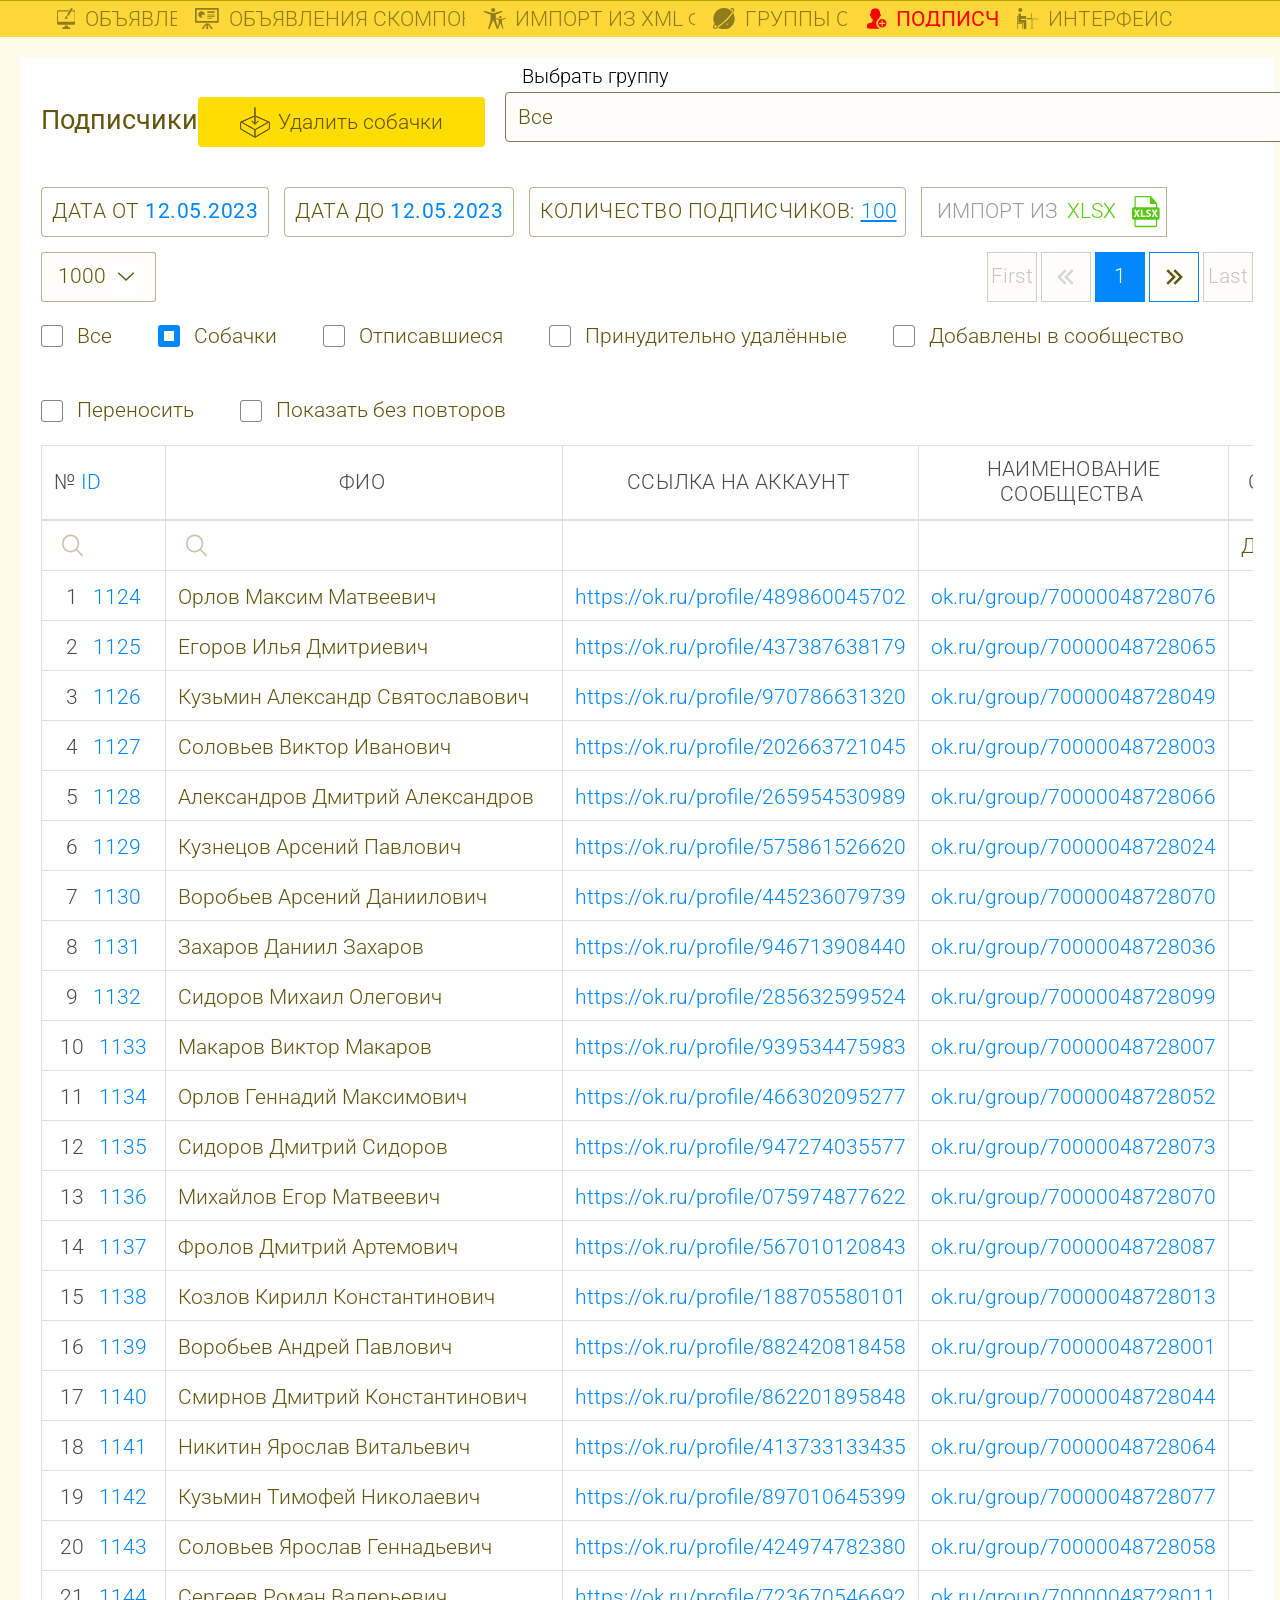
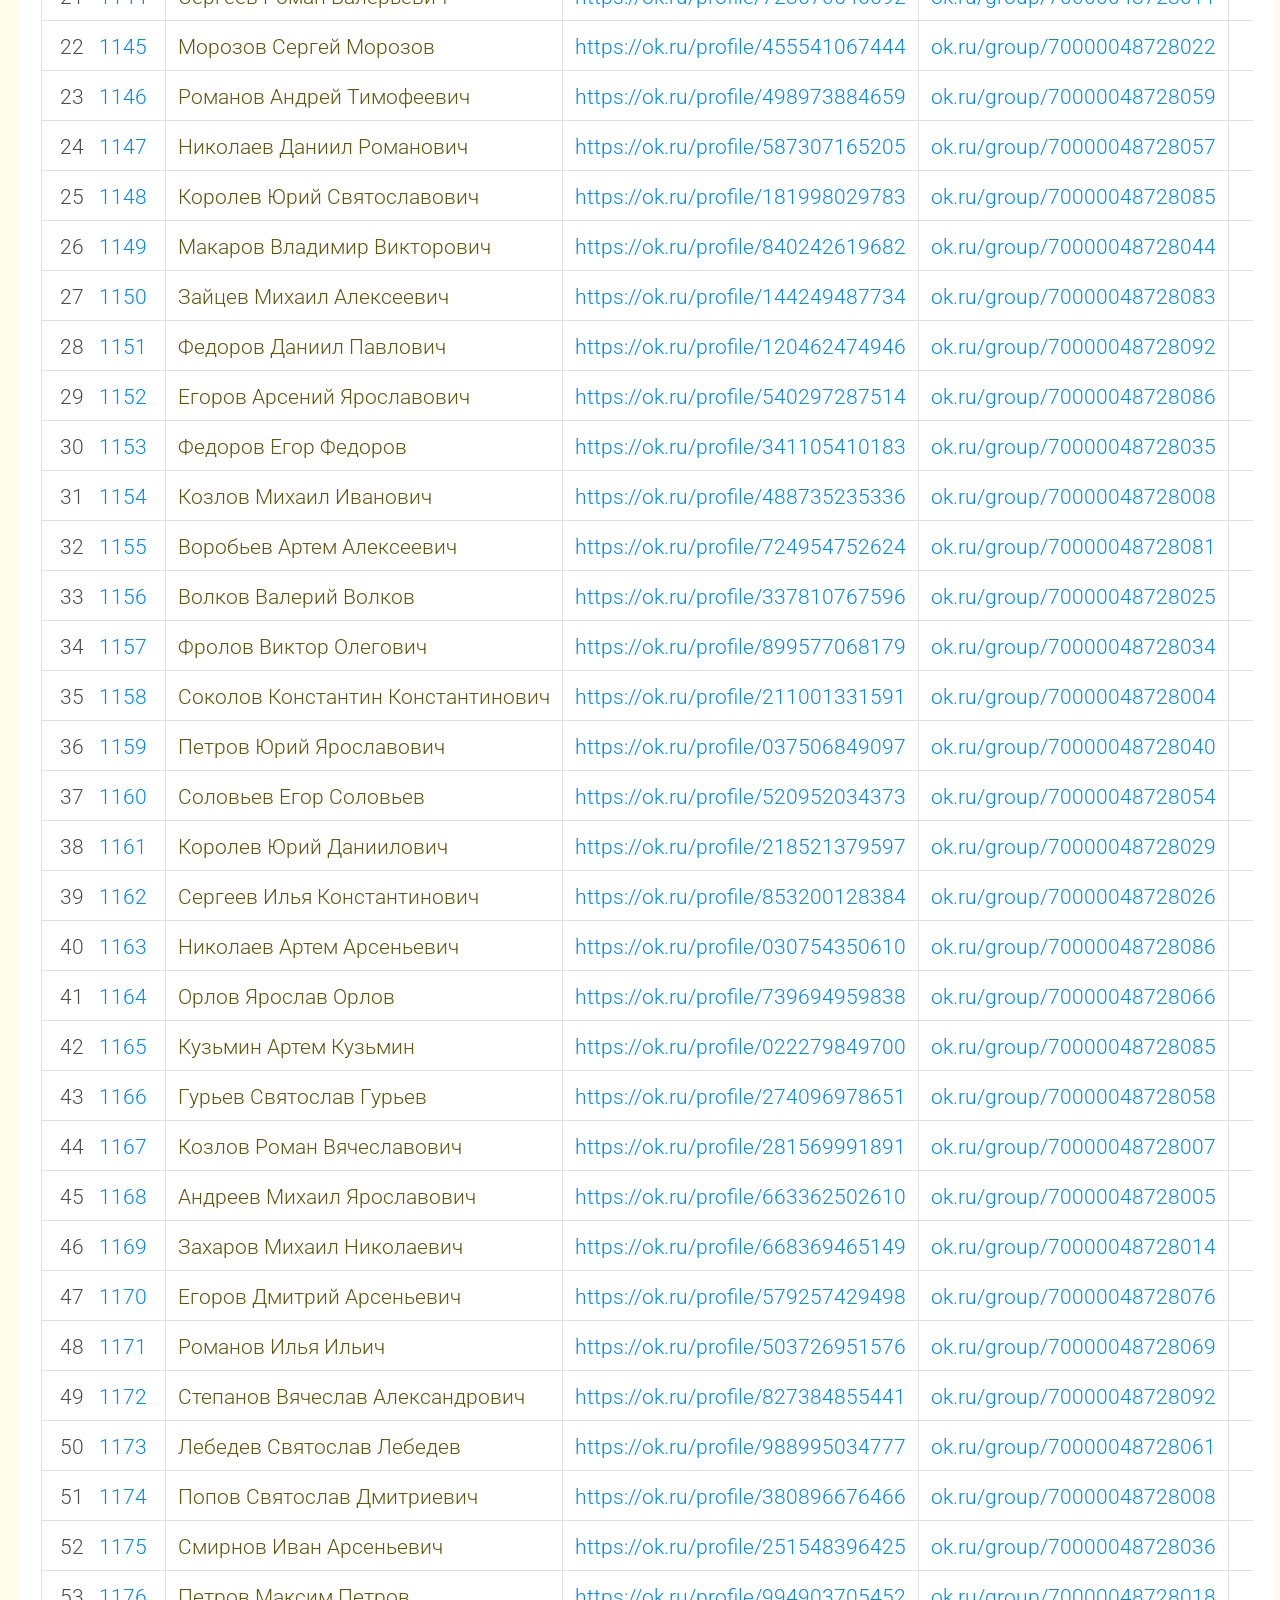
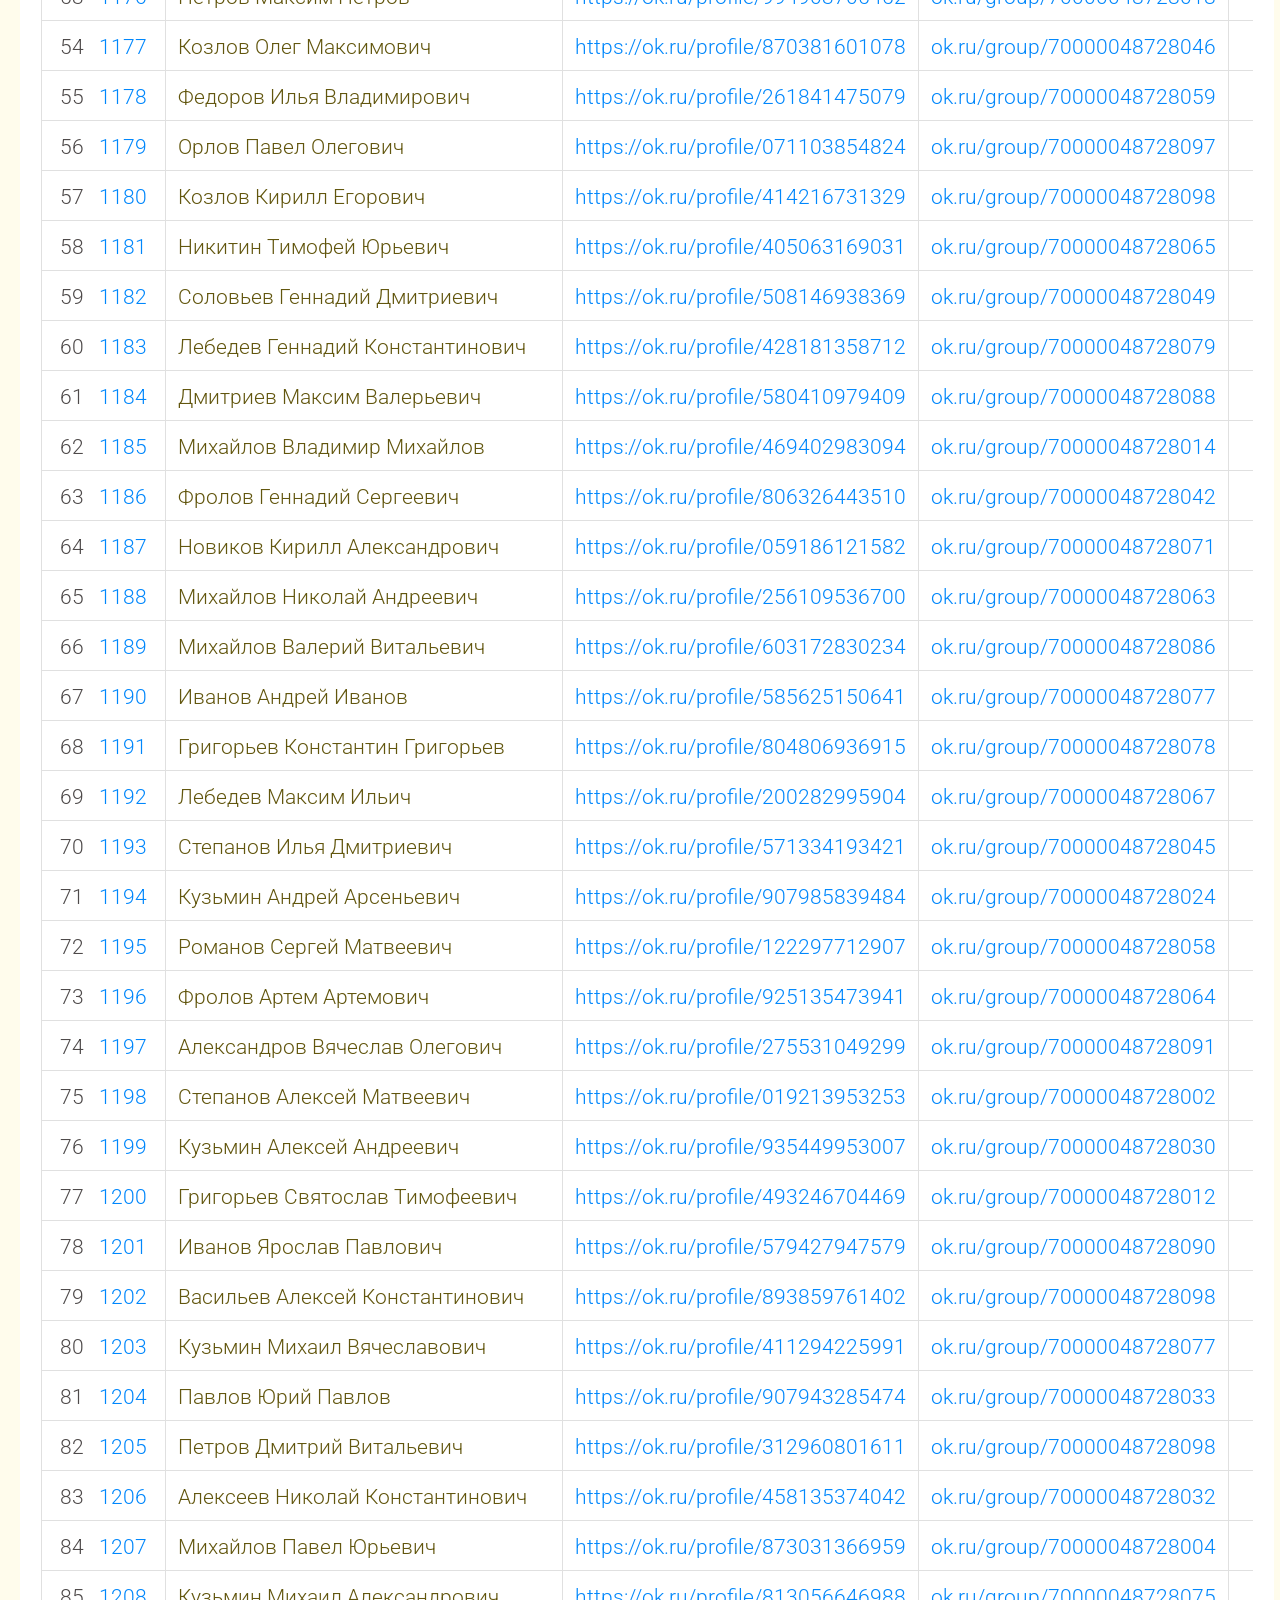
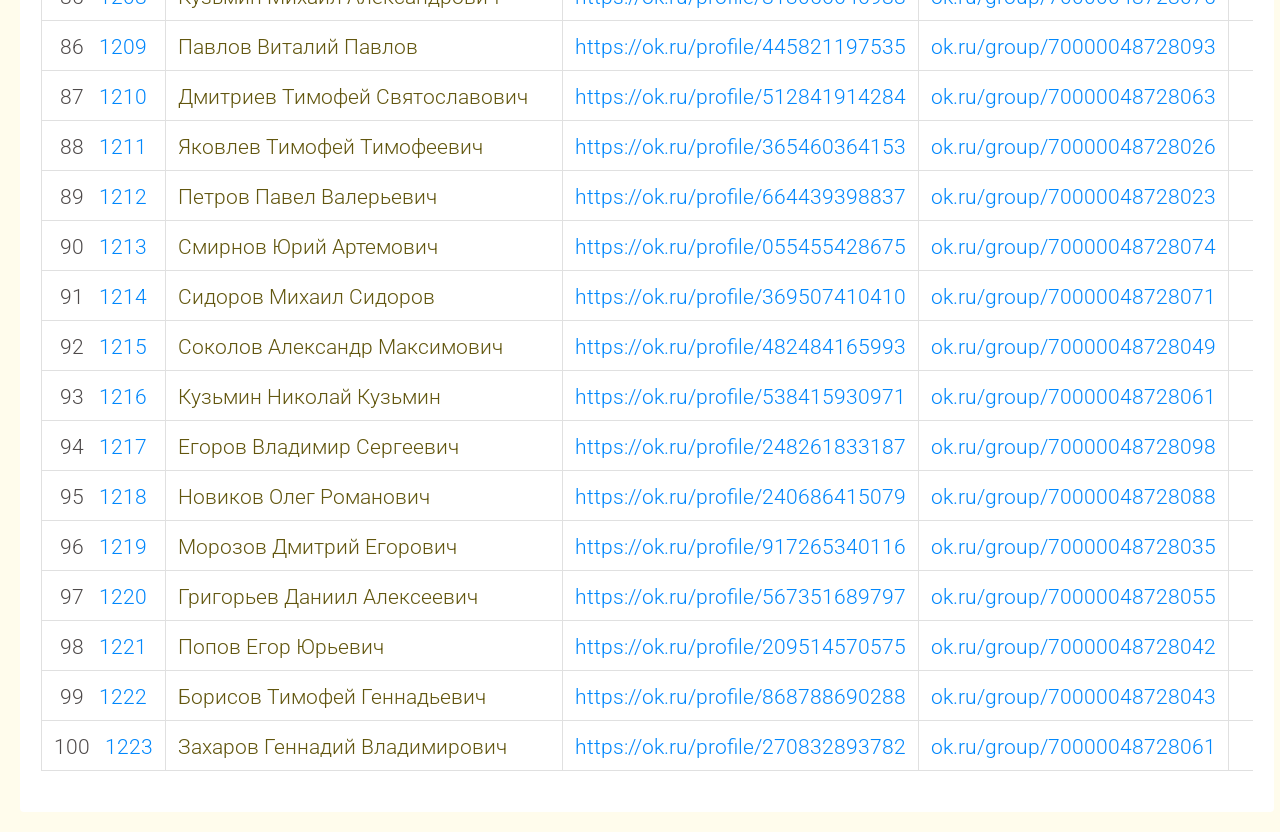
==== subcribers/index.html @ b4460dac "Add files via upload" ====
﻿<!doctype html>
<html lang="ru">

  <head>
    <meta charset="UTF-8" />
    <meta name="viewport" content="width=device-width, initial-scale=1, minimum-scale=1, maximum-scale=1" />
    <title>vsevn.ru — Импорт</title>
    <link rel="stylesheet" href="css/style.css?v=395" />
    <link rel="stylesheet" href="css/subscribers.css">
  </head>

  <body>
    <div id="zoomFrame">
      <header class="topbar">
        <nav class="main-nav" aria-label="Главное меню">
          <a class="nav-link" href="#" data-tab="ads">
            <svg width="28" height="32" viewBox="0 0 28 32" fill="none" xmlns="http://www.w3.org/2000/svg"
              aria-hidden="true">
              <path
                d="M21.1862 0.117912C21.0799 0.174566 20.9501 0.287875 20.8911 0.372856C20.7259 0.599472 15.4854 9.59331 15.3791 9.83409C15.2375 10.1599 15.2611 10.7972 15.4145 11.1513C15.6152 11.6045 15.9457 11.8595 16.3942 11.902C17.0906 11.9586 16.9135 12.1852 20.2655 7.12886C21.9062 4.65024 23.2989 2.52571 23.3461 2.4124C23.5586 1.93084 23.3697 1.03854 22.9566 0.542818C22.5789 0.0612581 21.6347 -0.151195 21.1862 0.117912ZM21.6819 0.613635C21.8707 0.741107 21.8117 1.02438 21.4458 1.66174C21.0681 2.31326 20.9029 2.44073 20.7141 2.22828C20.5488 2.04415 20.5724 1.87419 20.8085 1.47761C21.3632 0.556981 21.4458 0.472 21.6819 0.613635Z"
                fill="currentColor" />
              <path
                d="M1.51078 3.60226C0.908826 3.80055 0.4013 4.3246 0.129832 5.03278L0 5.3727V14.2957V23.2187L0.153438 23.6012C0.330482 24.0686 0.590147 24.4085 0.932432 24.6917C1.51078 25.1308 0.637359 25.1025 14.0809 25.0883L26.2615 25.0742L26.6392 24.8617C27.1231 24.5926 27.4418 24.196 27.6661 23.6295L27.8431 23.1763V14.2957V5.44352L27.6661 4.99029C27.4418 4.40959 27.1113 4.02717 26.6392 3.75806L26.2615 3.54561L25.0222 3.50312L23.7947 3.47479L23.2518 4.29628C22.9449 4.74951 22.7088 5.13192 22.7088 5.14609C22.7088 5.16025 23.4406 5.18858 24.3377 5.18858C25.7776 5.18858 25.9783 5.20274 26.1317 5.30189C26.4858 5.55683 26.4622 5.13192 26.4622 13.3184V20.7826H13.9275H1.39275V13.3043C1.39275 5.07527 1.38094 5.5285 1.73503 5.30189C1.87667 5.21691 2.8091 5.20274 9.44235 5.20274H16.9962L17.3857 4.53706C17.5982 4.16881 17.8224 3.78639 17.8814 3.68725L17.9759 3.50312H9.90266C2.98614 3.50312 1.78224 3.50312 1.51078 3.60226Z"
                fill="currentColor" />
              <path
                d="M13.5025 12.1996C13.0658 12.3979 12.6763 12.8936 12.5582 13.3894C12.5346 13.531 12.4992 13.9134 12.4992 14.2533C12.4992 14.919 12.4402 15.2448 12.2632 15.4856C12.1451 15.6414 11.8383 15.8113 11.5668 15.8821C11.4015 15.9246 11.4015 15.9246 11.5078 16.0663C11.8146 16.4628 12.5464 16.647 13.4553 16.5337C14.3641 16.4203 14.9188 16.2079 15.2611 15.8396C16.1345 14.919 15.8158 12.9503 14.6828 12.2988C14.3641 12.1146 13.8093 12.0721 13.5025 12.1996Z"
                fill="currentColor" />
              <path
                d="M11.6024 26.3346C11.5552 26.3913 11.5316 26.802 11.5316 27.7368V29.054H9.94996C8.67524 29.054 8.34476 29.0682 8.25034 29.1532C8.15591 29.2381 8.14411 29.3514 8.1205 30.4562C8.1087 31.4618 8.1205 31.6884 8.19132 31.8301L8.27394 32H13.9394C19.3451 32 19.6048 32 19.6874 31.8726C19.77 31.7592 19.7818 31.561 19.7818 30.5412C19.7818 29.4223 19.77 29.3231 19.6638 29.1956C19.5575 29.0682 19.4749 29.054 17.9878 29.054H16.418L16.4062 27.7651C16.3944 26.7878 16.3708 26.4479 16.3117 26.3629C16.2409 26.2638 16.0049 26.2496 13.9512 26.2496C12.2633 26.2496 11.6496 26.278 11.6024 26.3346Z"
                fill="currentColor" />
            </svg>

            <span class="nav-text">ОБЪЯВЛЕНИЯ</span>
          </a>
          <a class="nav-link" href="#" data-tab="letters">
            <svg width="36" height="32" viewBox="0 0 36 32" fill="none" xmlns="http://www.w3.org/2000/svg"
              aria-hidden="true">
              <path
                d="M34.615 0H1.0581C0.468588 0 0 0.453472 0 1.01275V21.1167C0 21.676 0.468588 22.1294 1.0581 22.1294H34.615C35.2045 22.1294 35.6731 21.676 35.6731 21.1167V1.01275C35.6731 0.453472 35.2045 0 34.615 0ZM33.2093 19.6807H2.46386V2.46386H33.2093V19.6807Z"
                fill="currentColor" />
              <path d="M18.4563 14.7681H25.8328V15.9924H18.4563V14.7681Z" fill="currentColor" />
              <path d="M18.4563 12.3042H29.521V13.5286H18.4563V12.3042Z" fill="currentColor" />
              <path d="M18.4563 4.9126H29.521V7.37646H18.4563V4.9126Z" fill="currentColor" />
              <path d="M18.4563 9.84033H29.521V11.0647H18.4563V9.84033Z" fill="currentColor" />
              <path
                d="M9.84032 14.7681C12.5612 14.7681 14.7529 12.5612 14.7529 9.85546C14.7529 7.13463 12.546 4.92773 9.84032 4.92773C7.13461 4.92773 4.9126 7.11952 4.9126 9.84035C4.9126 12.5612 7.11949 14.7681 9.84032 14.7681ZM10.2031 10.2031H14.3902C14.2088 12.4403 12.4251 14.2239 10.2031 14.3902V10.2031Z"
                fill="currentColor" />
              <path
                d="M15.8262 23.369L9.67407 31.9849H12.1379L17.2168 24.8805V32H19.6807V24.8805L24.7596 32H27.2234L21.0713 23.3841H15.8262V23.369Z"
                fill="currentColor" />
            </svg>

            <span class="nav-text">ОБЪЯВЛЕНИЯ СКОМПОНОВАННЫЕ</span>
          </a>
          <a class="nav-link" href="#" data-tab="import">
            <svg width="33" height="32" viewBox="0 0 33 32" fill="none" xmlns="http://www.w3.org/2000/svg"
              aria-hidden="true">
              <path
                d="M32.9926 15.6575V14.4412L24.4928 16.8737L17.6706 14.9166V10.0096L27.4845 6.01136V4.01223L13.7422 8.01049L0 4.01223V6.01136L9.81389 10.0096V18.0061L5.88554 32H7.85671L13.7422 18.0061L19.6278 32H21.599L21.2215 30.6439L24.4928 22.969L28.1415 31.4967H29.3578L26.9253 22.969V18.104L32.9926 15.6575ZM22.0743 22.969L20.5505 28.2813L17.6706 18.0061V16.3425L22.0603 18.104L22.0743 22.969ZM22.6754 13.8401C22.6754 14.8467 23.4862 15.6715 24.4928 15.6715C25.4993 15.6715 26.3102 14.8467 26.3102 13.8401C26.3102 12.8336 25.4993 12.0087 24.4928 12.0087C23.4862 12.0087 22.6754 12.8336 22.6754 13.8401ZM13.7422 6.01136C15.3639 6.01136 16.692 4.66929 16.692 3.00568C16.692 1.34207 15.3779 0 13.7422 0C12.1206 0 10.7925 1.34207 10.7925 3.00568C10.8065 4.66929 12.1206 6.01136 13.7422 6.01136Z"
                fill="currentColor" />
            </svg>

            <span class="nav-text">ИМПОРТ ИЗ XML ФАЙЛА</span>
          </a>
          <a class="nav-link" href="#" data-tab="companies">
            <svg width="33" height="32" viewBox="0 0 33 32" fill="currentColor" xmlns="http://www.w3.org/2000/svg"
              aria-hidden="true">
              <path d="M29.8699 7.23826C28.4911 9.59586 26.7815 11.788 24.9892 13.8975C20.4394 19.4261 15.3244 24.0586 9.23048 28.0293C8.98231 28.1947 8.66521 28.4291 8.41704 28.5946C8.08615 28.76 7.85176 28.9944 7.52087 29.1598C10.1266 30.9522 13.215 32 16.6204 32C25.389 32 32.5446 24.8445 32.5446 15.9931C32.5446 12.7531 31.5657 9.74752 29.8699 7.23826ZM21.0874 25.4373C20.5222 25.4373 20.0258 24.9548 20.0258 24.3757C20.0258 23.8104 20.5084 23.3141 21.0874 23.3141C21.6527 23.3141 22.1491 23.7966 22.1491 24.3757C22.1491 24.941 21.6527 25.4373 21.0874 25.4373ZM30.3524 6.42482C31.0004 5.21155 32.062 3.33649 31.4967 1.62689C31.1659 0.813443 30.6006 0.413615 30.2008 0.248169C28.7393 -0.234382 26.7953 0.978888 26.4644 1.22706C26.0646 1.47523 25.9819 1.95778 26.2163 2.3576C26.4644 2.75743 26.947 2.84016 27.3606 2.60577C28.0086 2.20595 29.1529 1.62689 29.7182 1.87505C29.8009 1.87505 29.8836 1.95778 29.9664 2.20595C30.2973 3.18483 29.4838 4.64627 28.9048 5.6941C28.9048 5.6941 28.9048 5.77682 28.822 5.77682C29.2219 6.25937 29.5528 6.67299 29.8836 7.15554C30.0215 6.90737 30.187 6.74192 30.3524 6.42482ZM3.37094 29.4907C2.80566 29.6562 2.15767 29.5735 1.82678 29.2426C1.49588 28.9117 1.66133 28.4291 1.74405 28.0293C2.2266 26.885 2.8746 25.7544 3.37094 25.1064C4.18438 26.2508 5.08054 27.2159 6.04565 28.112C6.5282 27.8639 6.94181 27.5467 7.34164 27.2159C7.67253 27.0504 7.90691 26.816 8.2378 26.6506C14.249 22.7488 19.2813 18.2818 23.6794 12.8358C25.5545 10.561 27.333 8.20336 28.7945 5.76303C25.8716 2.27488 21.4873 0 16.5239 0C7.68632 0 0.530782 7.15554 0.530782 16.0069C0.530782 18.7643 1.2615 21.3701 2.47477 23.645C2.14388 24.1275 1.01333 25.6717 0.282613 27.464C-0.199937 28.6084 -0.0482787 29.6562 0.613505 30.3869C1.09606 30.9522 1.9095 31.2831 2.80566 31.2831C3.13656 31.2831 3.53638 31.2003 3.86727 31.1176C5.16327 30.7178 6.39033 29.9733 7.43815 29.2426C6.9556 28.9117 6.54198 28.5946 6.05943 28.181C5.24599 28.6773 4.34983 29.1736 3.37094 29.4907ZM14.0146 5.44593C15.4761 5.44593 16.689...
                fill=" currentColor" />
            </svg>

            <span class="nav-text">ГРУППЫ ОК</span>
          </a>
          <a class="nav-link active" href="#" data-tab="resume">
            <svg width="32" height="32" viewBox="0 0 32 32" fill="none" xmlns="http://www.w3.org/2000/svg"
              aria-hidden="true">
              <g clip-path="url(#clip0_7_746)">
                <path
                  d="M15.45 23.0375C15.45 19.95 17.025 17.2375 19.4125 15.6375C20.025 14.925 20.4375 14.075 20.7125 13.1625C22.175 12.875 22.3 10.6125 22.3 10.6125C22.45 9.325 21.7 9.0125 21.2125 8.9375C21.15 3.5625 19.2875 0.6875 14.0375 0.6875C8.80002 0.6875 6.92502 3.5625 6.86252 8.9375C6.37502 9.0125 5.62502 9.325 5.77502 10.6125C5.77502 10.6125 5.90002 12.875 7.36252 13.1625C7.65002 14.0875 8.07502 14.9625 8.71252 15.6875C9.15002 16.175 9.66252 16.7 9.91252 17.325C10.2875 18.25 10.075 19.375 9.66252 20.2375C8.85002 21.9875 7.15002 22.1875 5.47502 22.6375C4.66252 22.8625 3.80002 23.0625 3.07502 23.5125C1.66252 24.375 1.36252 25.9875 1.26252 27.525C1.21252 28.4375 1.22502 27.7625 1.22502 28.6125C1.23752 29.025 1.38752 30.1375 2.60002 30.425C4.55002 30.85 8.46252 31.2875 14.025 31.2875C16.5875 31.2875 18.825 31.3 20.675 31.125C17.6 29.7625 15.45 26.65 15.45 23.0375Z"
                  fill="currentColor" />
                <path
                  d="M30.7501 23.0375C30.7501 26.575 27.8876 29.4375 24.3501 29.4375C20.8126 29.4375 17.9501 26.575 17.9501 23.0375C17.9501 19.5 20.8126 16.6375 24.3501 16.6375C27.8876 16.6375 30.7501 19.5 30.7501 23.0375ZM28.1626 22.175H25.2126V19.225C25.2126 18.75 24.8251 18.3625 24.3501 18.3625C23.8751 18.3625 23.4876 18.75 23.4876 19.225V22.175H20.5376C20.0626 22.175 19.6751 22.5625 19.6751 23.0375C19.6751 23.5125 20.0626 23.9 20.5376 23.9H23.4876V26.85C23.4876 27.325 23.8751 27.7125 24.3501 27.7125C24.8251 27.7125 25.2126 27.325 25.2126 26.85V23.9H28.1626C28.6376 23.9 29.0251 23.5125 29.0251 23.0375C29.0251 22.5625 28.6376 22.175 28.1626 22.175Z"
                  fill="currentColor" />
              </g>
              <defs>
                <clipPath id="clip0_7_746">
                  <rect width="32" height="32" fill="white" />
                </clipPath>
              </defs>
            </svg>

            <span class="nav-text">ПОДПИСЧИКИ</span>
          </a>
          <a class="nav-link" href="#" data-tab="managers">
            <svg width="32" height="32" viewBox="0 0 32 32" fill="none" xmlns="http://www.w3.org/2000/svg"
              aria-hidden="true">
              <path
                d="M4.32605 0.0772048C3.18692 0.361988 2.25121 1.36551 2.04779 2.54532C1.72233 4.45744 3.52595 6.27462 5.43806 5.94915C7.06539 5.66437 8.21808 4.10485 7.94686 2.54532C7.66208 0.836625 5.96695 -0.316067 4.32605 0.0772048Z"
                fill="currentColor" />
              <path
                d="M3.36319 8.07825C2.72582 8.25455 2.2105 8.79699 2.07489 9.43436C2.02064 9.65134 2.00708 11.6991 2.00708 15.8759V22.0055H6.0076H10.0081L10.0217 26.3044C10.0352 30.5218 10.0352 30.6032 10.1709 30.888C10.3607 31.2948 10.6591 31.6067 11.0523 31.7966C11.3642 31.9593 11.4727 31.9729 12.0016 31.9729C12.5305 31.9729 12.639 31.9593 12.9509 31.7966C13.3577 31.5932 13.6425 31.2948 13.8323 30.888C13.968 30.6032 13.968 30.5625 13.968 25.0025V19.4018L13.7917 19.0492C13.5882 18.6559 13.2899 18.3576 12.8831 18.1677C12.5983 18.0457 12.5034 18.0321 9.30294 18.0185L6.0076 18.005V17.015V15.9979H8.50284H10.9981V16.4997V17.0014H16.5039H22.0097V23.999V30.9965H21.0062H20.0026V31.4982V32H22.4979H24.9931V31.4982V30.9965H24.0032H22.9996V23.999V17.0014H27.5019H32.0042V16.4997V15.9979H27.0002H21.9961V11.9974V7.99689H21.4944H20.9926V11.4956V14.9944H17.9956H14.9986V15.4962V15.9979H13.6696C12.4627 15.9979 12.3677 15.9844 12.639 15.9166C13.534 15.6725 14.0764 14.8046 13.968 13.7603C13.9002 13.028 13.5204 12.472 12.8695 12.1601C12.5847 12.0381 12.4898 12.0245 9.28938 12.011L6.0076 11.9974L5.98048 10.7091C5.96692 9.25807 5.92623 9.08177 5.50584 8.59358C5.07189 8.10538 4.09549 7.86128 3.36319 8.07825Z"
                fill="currentColor" />
              <path
                d="M0 21.9919V32H0.50176H1.00352V27.9995V23.9989H4.50228H8.00104V27.9995V32H8.5028H9.00456V27.4977V22.9954H5.00404H1.00352V17.4896V11.9974H0.50176H0V21.9919Z"
                fill="currentColor" />
            </svg>

            <span class="nav-text">ИНТЕРФЕЙС</span>
          </a>
        </nav>
      </header>
      <!-- ============ MAIN CONTENT ============ -->
      <div class="main-container">

        <!-- Page Header -->
        <div class="page-header">
          <h1 class="page-header__title">Подписчики</h1>
          <div class="page-header__actions">
            <div class="page-header__center">
              <button class="button" id="deleteDogsBtn">
                <span class="button__icon">
                  <svg width="30" height="31" viewBox="0 0 30 31" fill="none" xmlns="http://www.w3.org/2000/svg">
                    <path
                      d="M15.0488 0.5L15.0596 4.27246L15.0723 8.54395L15.0732 8.87012L15.3721 9.00098L22.5283 12.1406C24.4928 13.0053 26.2895 13.7902 27.5996 14.3594C28.2543 14.6438 28.7882 14.8744 29.1611 15.0342C29.2877 15.0884 29.3967 15.1344 29.4854 15.1719C29.4897 15.2905 29.4958 15.4501 29.498 15.6572C29.5043 16.2364 29.501 17.1574 29.4883 18.5176V18.5186L29.4648 21.9326L22.2109 26.1494C18.8344 28.1207 16.9624 29.2087 15.9209 29.7959C15.3978 30.0909 15.0959 30.253 14.9209 30.3369C14.9195 30.3376 14.9174 30.3372 14.916 30.3379C13.7642 29.6592 7.78005 26.1494 1.96875 22.7432L1.96582 22.7412L0.5 21.8936V15.1865L7.37012 12.1787L14.5273 9.03906L14.8271 8.90723V0.5H15.0488ZM28.7549 15.1875V15.1865C28.738 15.1865 28.722 15.189 28.707 15.1904C28.6945 15.1917 28.6829 15.1917 28.6729 15.1934V15.1943C28.6365 15.2 28.6107 15.2069 28.6035 15.209C28.5789 15.216 28.5563 15.2234 28.54 15.2295C28.5068 15.242 28.4709 15.258 28.4365 15.2734C28.3662 15.3051 28.2774 15.3483 28.1787 15.3984C27.98 15.4994 27.7249 15.637 27.4639 15.7871C26.9578 16.0781 24.0105 17.7419 20.9199 19.4844L15.3145 22.6367L15.0596 22.7803V25.6582C15.0721 27.0477 15.0845 28.4793 15.1123 28.7871L15.1504 29.2881L15.21 30.085L15.9004 29.6826L29.0957 22.0049L29.3438 21.8604V18.623C29.3437 17.2477 29.3412 16.5006 29.3281 16.0996C29.3219 15.9097 29.3124 15.7596 29.291 15.6533C29.2828 15.6125 29.2583 15.4908 29.1689 15.3809C29.1134 15.3127 29.0308 15.2461 28.9209 15.2109C28.8591 15.1912 28.8021 15.1869 28.7549 15.1875ZM1.2334 15.1865C1.20317 15.1865 1.17262 15.19 1.14258 15.1953C1.14009 15.1958 1.13729 15.1958 1.13477 15.1963V15.1973C1.06069 15.2115 0.988286 15.2408 0.923828 15.2881C0.83971 15.3498 0.79164 15.4236 0.765625 15.4727C0.718288 15.562 0.701166 15.6527 0.693359 15.7002C0.675482 15.8092 0.666456 15.9636 0.660156 16.166C0.647159 16.584 0.644532 17.3239 0.644531 18.6104V21.8213L0.891602 21.9658L7.50098 25.8428C9.31938 26.9109 10.9791 27.8812 12.1875 28.584C12.7915 28.9353 13.2834 29.2198 13.626 29.417C13.7971 29.5155 13.9322 29.5928 14.0254 29.6455C14.0716 29.6716 14.1094 29.693 14.1367 29.708C14.1498 29.7151 14.1636 29.7222 14.1758 29.7285C14.1812 29.7313 14.1921 29.7367 14.2041 29.7422C14.2095 29.7447 14.2216 29.7509 14.2373 29.7568C14.2451 29.7598 14.2607 29.765 14.2803 29.7705C14.29 29.7732 14.345 29.7891 14.416 29.7891C14.6463 29.7889 14.7759 29.6413 14.8125 29.5938C14.8558 29.5375 14.8764 29.4852 14.8838 29.4658C14.9004 29.422 14.9074 29.3848 14.9092 29.375C14.9142 29.3479 14.9161 29.3243 14.917 29.3145C14.9191 29.2901 14.9209 29.262 14.9219 29.2373C14.9238 29.1853 14.9247 29.1134 14.9258 29.0273C14.928 28.8534 14.9297 28.6068 14.9297 28.3135C14.9297 27.7261 14.9253 26.9436 14.9189 26.1611C14.9126 25.3786 14.9041 24.5944 14.8945 24.0039C14.8898 23.709 14.884 23.4605 14.8789 23.2842C14.8764 23.1966 14.8739 23.1234 14.8711 23.0703C14.8698 23.0449 14.8685 23.0179 14.8662 22.9941C14.8652 22.9839 14.8634 22.9634 14.8594 22.9404C14.8576 22.9306 14.8524 22.9049 14.8428 22.874C14.8381 22.8591 14.8281 22.8277 14.8096 22.792C14.7974 22.7686 14.7493 22.6766 14.6426 22.6055L14.627 22.5957L14.6104 22.5859H14.6094L14.6084 22.585C14.607 22.5842 14.6044 22.5826 14.6016 22.5811C14.5959 22.5779 14.5872 22.5736 14.5762 22.5674C14.5538 22.5548 14.5202 22.5353 14.4766 22.5107C14.3894 22.4617 14.2608 22.3898 14.0957 22.2969C13.7644 22.1104 13.2845 21.8397 12.6934 21.5068C11.5112 20.8411 9.88093 19.9225 8.08887 18.9121C6.29639 17.9015 4.65885 16.9824 3.46094 16.3174C2.86242 15.9851 2.37176 15.7155 2.02637 15.5293C1.85422 15.4365 1.71463 15.3631 1.61523 15.3125C1.56646 15.2877 1.52221 15.2654 1.48633 15.249C1.46948 15.2413 1.44627 15.2307 1.42188 15.2217C1.41052 15.2175 1.38838 15.21 1.36133 15.2031C1.34788 15.1997 1.32479 15.194 1.2959 15.1904C1.28469 15.1891 1.26323 15.1866 1.23535 15.1865H1.2334ZM14.6309 28.8379C14.6325 28.8387 14.6337 28.8398 14.6338 28.8398C14.6338 28.8398 14.632 28.8386 14.6289 28.8369L14.6309 28.8379ZM15.6846 9.36621C15.5717 9.3544 15.4515 9.37987 15.3457 9.4502C15.233 9.52511 15.1801 9.62324 15.1592 9.66699C15.1167 9.75595 15.1015 9.84762 15.0947 9.89453C15.0782 10.0083 15.0698 10.1726 15.0635 10.3887C15.0505 10.8314 15.0469 11.5903 15.0469 12.8398V17.0596L17.2461 14.8604L18.2471 13.8682L18.29 13.9121L18.3418 13.9658L16.668 15.6514L14.9883 17.3301L13.334 15.665C12.7822 15.1069 12.2813 14.5965 11.917 14.2227C11.8095 14.1123 11.714 14.0136 11.6328 13.9297C11.6525 13.9095 11.6723 13.8873 11.6934 13.8662L11.7334 13.8262L12.6768 14.7695L13.9736 16.0654L14.8271 16.9199V9.85156H14.3271L14.1299 9.39258C14.0375 9.43217 11.1219 10.7181 8.22949 11.9961C6.78196 12.6356 5.33808 13.2739 4.25293 13.7549C3.71039 13.9954 3.25678 14.1965 2.9375 14.3389C2.77797 14.41 2.65131 14.4672 2.56348 14.5068C2.52003 14.5264 2.485 14.5422 2.45996 14.5537C2.44768 14.5594 2.43541 14.5647 2.42578 14.5693C2.42137 14.5714 2.41503 14.5747 2.4082 14.5781C2.40489 14.5798 2.39819 14.5837 2.39062 14.5879C2.38707 14.5899 2.37918 14.5936 2.37402 14.5967L2.37109 14.5977H2.37305C2.36522 14.6025 2.34396 14.6166 2.33105 14.626L2.33203 14.6279C2.22366 14.7095 2.14214 14.8368 2.13086 14.9922C2.12101 15.1294 2.16985 15.2307 2.18945 15.2676C2.23075 15.3451 2.28415 15.395 2.2959 15.4062C2.33417 15.4429 2.37737 15.4745 2.40625 15.4951C2.47198 15.542 2.56607 15.6022 2.68164 15.6738C2.91651 15.8194 3.27756 16.033 3.77148 16.3193C4.76104 16.893 6.30117 17.7686 8.47461 18.9951L8.47656 18.9961C10.1803 19.9497 11.7384 20.8183 12.8789 21.4482C13.4489 21.763 13.9162 22.0188 14.2451 22.1963C14.409 22.2848 14.5409 22.3548 14.6348 22.4033C14.6811 22.4273 14.7216 22.4485 14.7539 22.4639C14.7693 22.4712 14.7891 22.4802 14.8086 22.4883C14.8178 22.4921 14.8341 22.4986 14.8535 22.5049C14.8633 22.5081 14.8794 22.513 14.8994 22.5176C14.9145 22.521 14.9575 22.5302 15.0127 22.5303C15.0728 22.5303 15.1199 22.519 15.1338 22.5156C15.1539 22.5107 15.1703 22.5052 15.1797 22.502C15.1987 22.4955 15.2146 22.4892 15.2236 22.4854C15.2429 22.4772 15.2622 22.4678 15.2783 22.46C15.312 22.4436 15.3555 22.4215 15.4053 22.3955C15.5062 22.3427 15.6482 22.2662 15.8232 22.1709C16.1741 21.9799 16.6676 21.7078 17.2539 21.3818C18.4269 20.7297 19.9776 19.8602 21.5225 18.9893C23.0675 18.1182 24.6079 17.2455 25.7588 16.5869C26.3339 16.2578 26.813 15.9811 27.1475 15.7852C27.3142 15.6874 27.4482 15.6081 27.54 15.5518C27.5848 15.5243 27.6248 15.4989 27.6553 15.4785C27.6685 15.4696 27.6909 15.454 27.7129 15.4365C27.7207 15.4303 27.7494 15.4075 27.7793 15.374C27.7904 15.3616 27.8338 15.3137 27.8662 15.2393C27.8934 15.1767 27.9837 14.9075 27.7607 14.6846C27.7332 14.6591 27.6914 14.6263 27.6777 14.6172C27.67 14.6124 27.6565 14.6055 27.6514 14.6025C27.642 14.5973 27.6341 14.5924 27.6309 14.5908C27.6236 14.5871 27.6164 14.584 27.6123 14.582C27.6031 14.5776 27.5918 14.5727 27.5801 14.5674C27.5558 14.5563 27.5215 14.5407 27.4785 14.5215C27.3921 14.4828 27.2668 14.4266 27.1084 14.3564C26.7911 14.216 26.3388 14.0169 25.7969 13.7783C24.7127 13.3009 23.2667 12.6653 21.8135 12.0273C18.9093 10.7523 15.9694 9.46375 15.833 9.40527L15.8135 9.39648L15.7939 9.39062L15.6846 9.36621ZM27.1836 15.4854C27.1828 15.485 27.1809 15.4845 27.1787 15.4834C27.1783 15.4832 27.1777 15.4819 27.1768 15.4814C27.1802 15.483 27.1823 15.4847 27.1836 15.4854ZM29.9502 15.3223C29.9096 15.3223 29.8723 15.3165 29.8379 15.3086C29.8565 15.3129 29.8993 15.3223 29.9502 15.3223ZM29.7949 15.2979C29.7985 15.299 29.8043 15.3007 29.8115 15.3027C29.8086 15.3019 29.8056 15.3017 29.8027 15.3008L29.7949 15.2979Z"
                      fill="#62560E" stroke="black" />
                  </svg>

                </span>
                Удалить собачки
              </button>
            </div>
            <div class="page-header__right">
              <div class="custom-select" id="groupSelect">
                <label class="custom-select__label">Выбрать группу</label>
                <div class="custom-select__trigger" id="selectTrigger">
                  <span class="custom-select__value" id="selectValue">Все</span>
                  <span class="custom-select__clear" id="selectClear"><svg width="30" height="30" viewBox="0 0 30 30"
                      fill="none" xmlns="http://www.w3.org/2000/svg">
                      <path fill-rule="evenodd" clip-rule="evenodd"
                        d="M30 15C30 23.2845 23.2845 30 15 30C6.7155 30 0 23.2845 0 15C0 6.7155 6.7155 0 15 0C23.2845 0 30 6.7155 30 15ZM9.1665 20.8335C9.0259 20.6929 8.94691 20.5021 8.94691 20.3032C8.94691 20.1044 9.0259 19.9136 9.1665 19.773L13.9395 15L9.1665 10.227C9.02988 10.0855 8.95429 9.8961 8.95599 9.69945C8.9577 9.5028 9.03658 9.31469 9.17564 9.17564C9.31469 9.03658 9.5028 8.9577 9.69945 8.95599C9.8961 8.95429 10.0855 9.02988 10.227 9.1665L15 13.9395L19.773 9.1665C19.9145 9.02988 20.1039 8.95429 20.3006 8.95599C20.4972 8.9577 20.6853 9.03658 20.8244 9.17564C20.9634 9.31469 21.0423 9.5028 21.044 9.69945C21.0457 9.8961 20.9701 10.0855 20.8335 10.227L16.0605 15L20.8335 19.773C20.9701 19.9145 21.0457 20.1039 21.044 20.3006C21.0423 20.4972 20.9634 20.6853 20.8244 20.8244C20.6853 20.9634 20.4972 21.0423 20.3006 21.044C20.1039 21.0457 19.9145 20.9701 19.773 20.8335L15 16.0605L10.227 20.8335C10.0864 20.9741 9.89562 21.0531 9.69675 21.0531C9.49788 21.0531 9.30715 20.9741 9.1665 20.8335Z"
                        fill="#62560E" fill-opacity="0.6" />
                    </svg></span>
                  <span class="custom-select__arrow" id="selectArrow"><svg width="30" height="28" viewBox="0 0 30 28"
                      fill="none" xmlns="http://www.w3.org/2000/svg">
                      <rect width="30" height="27.7778" transform="matrix(-1 0 0 -1 30 27.7778)" fill="white" />
                      <path d="M23 10.1389L15 17.6389L7 10.1389" stroke="#62560E" stroke-width="1.5" />
                    </svg></span>
                </div>
                <div class="custom-select__dropdown" id="selectDropdown">
                  <div class="custom-select__option" data-value="drivers">Водители ok.ru/profile/560868867064</div>
                  <div class="custom-select__option" data-value="main">Главная группа ok.ru/profile/560868867065</div>
                  <div class="custom-select__option" data-value="subscribers">Подписчики ok.ru/profile/560868867066
                  </div>
                </div>
              </div>
            </div>
          </div>
        </div>

        <!-- Filters Row -->
        <div class="filters-row">
          <div class="filter-item">
            <span class="filter-item__label">Дата от <span class="filter-item__date" id="dateFrom"
                data-date="">12.05.2023</span></span>

          </div>
          <div class="filter-item">
            <span class="filter-item__label">Дата до <span class="filter-item__date" id="dateTo" data-date="">12.05.2023
                </ы></span>

          </div>
          <div class="filter-item">
            <span class="filter-item__label">Количество подписчиков:</span>
            <a href="#" class="filter-item__link subs-count-link" id="subscribersCount">298732</a>
          </div>
          <button class="import-button" id="importBtn">
            Импорт из <span class="import-button--hilight">XLSX <svg viewBox="0 0 30 34" fill="none" width="28.235294"
                height="32" xmlns="http://www.w3.org/2000/svg" xmlns:xlink="http://www.w3.org/1999/xlink">
                <path fill="currentColor"
                  d="M27.5199 11.8765h-0.8012V8.0255c0-0.0282 0-0.0422 0-0.0703 0-0.1546-0.0562-0.2952-0.1546-0.4217L20.169 0.2249c-0.0421-0.0422-0.0843-0.0843-0.1264-0.1125-0.0141-0.014-0.0282-0.014-0.0422-0.0281-0.0422-0.0281-0.0843-0.0421-0.1265-0.0562-0.0141 0-0.0281 0-0.0281-0.014C19.8036 0 19.7474 0 19.6912 0H3.9495C3.2327 0 2.6564 0.5763 2.6564 1.2931l0 10.5694H1.8553C0.8293 11.8625 0 12.6917 0 13.7178v9.6699c0 1.026 0.8293 1.8552 1.8553 1.8552h0.8011l0 6.62c0 0.7168 0.5763 1.3071 1.2931 1.3071h21.4621c0.7168 0 1.2931-0.5763 1.2931-1.3071v-6.62h0.8011c1.026 0 1.8553-0.8292 1.8553-1.8552v-9.6699c0.014-1.012-0.8152-1.8413-1.8412-1.8413zM3.9495 1.3071l15.067 0v6.6621c0 0.3655 0.2952 0.6466 0.6466 0.6466l5.7485 0v3.2607H3.9495zM17.1331 19.0446c-1.279-0.4497-2.1082-1.1525-2.1082-2.2769 0-1.3071 1.0963-2.3191 2.9094-2.3191 0.8714 0 1.5039 0.1827 1.9677 0.3936l-0.3935 1.4055c-0.3093-0.1546-0.8574-0.3655-1.6023-0.3655s-1.1104 0.3374-1.1104 0.745c0 0.4919 0.4357 0.7027 1.4196 1.0822 1.3633 0.506 1.9958 1.2087 1.9958 2.291 0 1.2931-0.9979 2.3893-3.1062 2.3893-0.8854 0-1.7428-0.2248-2.1785-0.4638l0.3514-1.4336c0.4638 0.2389 1.1947 0.4779 1.9255 0.4779 0.8012 0 1.2228-0.3373 1.2228-0.8293 0-0.4919-0.3654-0.7589-1.2931-1.0963zM14.1956 20.8156v1.4617H9.3888v-7.7022h1.7428v6.2405zM3.7949 22.2773H1.8131l2.2207-3.8932-2.1504-3.7949h1.9958l0.6746 1.4055c0.2249 0.4638 0.3936 0.8433 0.5763 1.279h0.0281c0.1827-0.4919 0.3373-0.8293 0.5201-1.279l0.6465-1.4055h1.9818l-2.1645 3.7527 2.291 3.9354H6.4372l-0.7027-1.3914c-0.2811-0.5341-0.4638-0.9277-0.6887-1.3774H5.0177c-0.1546 0.4497-0.3514 0.8433-0.5904 1.3774zM25.4256 31.5256H3.9495l0-6.2686h21.4621zM25.4397 22.2773l-0.7028-1.3914c-0.2811-0.5341-0.4638-0.9277-0.6887-1.3774h-0.0281c-0.1546 0.4497-0.3513 0.8433-0.5903 1.3774l-0.6465 1.3914h-1.9818l2.2207-3.8932-2.1504-3.7949h1.9958l0.6747 1.4055c0.2248 0.4638 0.3935 0.8433 0.5762 1.279h0.0281c0.1827-0.4919 0.3374-0.8293 0.5201-1.279l0.6465-1.4055h1.9818l-2.1645 3.7527 2.2769 3.9354z" />
              </svg></span>


          </button>
          <div class="per-page-select" id="perPageSelect">
            <span class="per-page-select__value" id="perPageValue">1000</span>
            <span class="per-page-select__arrow" id="perPageArrow">
              <svg width="30" height="27" viewBox="0 0 30 28" fill="none" xmlns="http://www.w3.org/2000/svg">
                <rect width="30" height="27.7778" transform="matrix(-1 0 0 -1 30 27.7778)" fill="white" />
                <path d="M23 10.1389L15 17.6389L7 10.1389" stroke="#62560E" stroke-width="1.5" />
              </svg>
            </span>
            <div class="per-page-select__dropdown" id="perPageDropdown">
              <div class="per-page-select__option" data-value="5">5</div>
              <div class="per-page-select__option" data-value="10">10</div>
              <div class="per-page-select__option" data-value="50">50</div>
              <div class="per-page-select__option" data-value="100">100</div>
              <div class="per-page-select__option" data-value="1000">1000</div>
            </div>
          </div>

          <!-- Pagination -->
          <div class="pagination">
            <span class="pagination__item pagination__item--disabled"><svg width="30" height="30" viewBox="0 0 30 30"
                fill="none" xmlns="http://www.w3.org/2000/svg">
                <path
                  d="M6.04504 15.0003L13.8038 22.7591L15.5713 20.9916L9.58004 15.0003L15.5713 9.00908L13.8038 7.24158L6.04504 15.0003ZM13.1075 15.0003L20.8663 22.7591L22.6338 20.9916L16.6425 15.0003L22.6338 9.00908L20.8663 7.24158L13.1075 15.0003Z"
                  fill="#D7D7D7" />
              </svg></span>
            <span class="pagination__item pagination__item--disabled">First</span>
            <span class="pagination__item pagination__item--active">1</span>
            <span class="pagination__item">2</span>
            <span class="pagination__item">3</span>
            <span class="pagination__item">4</span>
            <span class="pagination__item">5</span>
            <span class="pagination__item">...</span>
            <span class="pagination__item">23</span>
            <span class="pagination__item pagination__item--link">Next</span>
          </div>
        </div>

        <!-- Checkboxes Row -->
        <div class="checkboxes-row">
          <label class="checkbox-item">
            <div class="checkbox-item__input"></div>
            <span class="checkbox-item__label">Все</span>
          </label>
          <label class="checkbox-item">
            <div class="checkbox-item__input checkbox-item__input--checked"></div>
            <span class="checkbox-item__label checkbox-item__label--active">Собачки</span>
          </label>
          <label class="checkbox-item">
            <div class="checkbox-item__input"></div>
            <span class="checkbox-item__label">Отписавшиеся</span>
          </label>
          <label class="checkbox-item">
            <div class="checkbox-item__input"></div>
            <span class="checkbox-item__label">Принудительно удалённые</span>
          </label>
          <label class="checkbox-item">
            <div class="checkbox-item__input"></div>
            <span class="checkbox-item__label">Добавлены в сообщество</span>
          </label>
          <label class="checkbox-item">
            <div class="checkbox-item__input"></div>
            <span class="checkbox-item__label">Переносить</span>
          </label>
          <label class="checkbox-item">
            <div class="checkbox-item__input"></div>
            <span class="checkbox-item__label">Показать без повторов</span>
          </label>
        </div>

        <!-- Table -->
        <div class="table-wrapper">
          <table class="table">
            <thead>
              <tr class="table__header">
                <th class="table__header-cell table__header-cell--sortable" data-sort="id" style="width: 80px;">№ <span
                    class="table__header-cell--hilight">ID</span></th>
                <th class="table__header-cell table__header-cell--sortable" data-sort="name" style="width: 200px;">ФИО
                </th>
                <th class="table__header-cell table__header-cell--sortable" data-sort="account" style="width: 220px;">
                  Ссылка на аккаунт</th>
                <th class="table__header-cell table__header-cell--sortable" data-sort="community" style="width: 220px;">
                  Наименование сообщества</th>
                <th class="table__header-cell table__header-cell--sortable" data-sort="dog" style="width: 40px;"
                  colspan="2">Собак
                </th>
                <th class="table__header-cell table__header-cell--sortable" data-sort="log" style="width: 60px;">Лог
                </th>
                <th class="table__header-cell table__header-cell--sortable" data-sort="dateSub" style="width: 110px;">
                  Дата
                  подп.</th>
                <th class="table__header-cell table__header-cell--sortable" data-sort="dateUnsub" style="width: 110px;">
                  Дата отп.</th>
                <th class="table__header-cell" style="width: 50px;">Del</th>
              </tr>
              <tr>
                <th class="table__search-cell">
                  <div class="table__search-input-wrapper">
                    <input type="text" class="table__search-input" data-search="id" placeholder="">
                    <span class="table__search-icon"><svg width="23" height="23" viewBox="0 0 23 23" fill="none"
                        xmlns="http://www.w3.org/2000/svg">
                        <path opacity="0.5"
                          d="M22.0417 21.7971L15.8847 15.3724C17.3642 13.5189 18.1021 11.1416 17.9446 8.73496C17.7872 6.32832 16.7466 4.07765 15.0394 2.45117C13.3322 0.824694 11.0898 -0.0523753 8.77869 0.00242131C6.46755 0.0572179 4.26563 1.03966 2.63098 2.74538C0.996342 4.45109 0.0548338 6.74875 0.00232043 9.16037C-0.050193 11.572 0.790332 13.9119 2.34904 15.6933C3.90775 17.4748 6.06464 18.5605 8.371 18.7248C10.6774 18.8891 12.9556 18.1192 14.7319 16.5753L20.8889 23L22.0417 21.7971ZM1.65971 9.3884C1.65971 7.87408 2.09005 6.39377 2.8963 5.13466C3.70256 3.87555 4.84852 2.8942 6.18927 2.31469C7.53003 1.73519 9.00535 1.58356 10.4287 1.87899C11.852 2.17442 13.1594 2.90363 14.1856 3.97442C15.2118 5.0452 15.9106 6.40946 16.1937 7.89468C16.4769 9.3799 16.3315 10.9194 15.7762 12.3184C15.2208 13.7175 14.2804 14.9133 13.0737 15.7546C11.8671 16.5959 10.4484 17.0449 8.99722 17.0449C7.05185 17.0427 5.18678 16.2353 3.8112 14.7999C2.43562 13.3645 1.66187 11.4183 1.65971 9.3884Z"
                          fill="#62560E" fill-opacity="0.7" />
                      </svg></span>
                    <span class="table__search-clear"><svg width="30" height="30" viewBox="0 0 30 30"
                        xmlns="http://www.w3.org/2000/svg">
                        <path fill-rule="evenodd" clip-rule="evenodd"
                          d="M30 15C30 23.2845 23.2845 30 15 30C6.7155 30 0 23.2845 0 15C0 6.7155 6.7155 0 15 0C23.2845 0 30 6.7155 30 15ZM9.1665 20.8335C9.0259 20.6929 8.94691 20.5021 8.94691 20.3032C8.94691 20.1044 9.0259 19.9136 9.1665 19.773L13.9395 15L9.1665 10.227C9.02988 10.0855 8.95429 9.8961 8.95599 9.69945C8.9577 9.5028 9.03658 9.31469 9.17564 9.17564C9.31469 9.03658 9.5028 8.9577 9.69945 8.95599C9.8961 8.95429 10.0855 9.02988 10.227 9.1665L15 13.9395L19.773 9.1665C19.9145 9.02988 20.1039 8.95429 20.3006 8.95599C20.4972 8.9577 20.6853 9.03658 20.8244 9.17564C20.9634 9.31469 21.0423 9.5028 21.044 9.69945C21.0457 9.8961 20.9701 10.0855 20.8335 10.227L16.0605 15L20.8335 19.773C20.9701 19.9145 21.0457 20.1039 21.044 20.3006C21.0423 20.4972 20.9634 20.6853 20.8244 20.8244C20.6853 20.9634 20.4972 21.0423 20.3006 21.044C20.1039 21.0457 19.9145 20.9701 19.773 20.8335L15 16.0605L10.227 20.8335C10.0864 20.9741 9.89562 21.0531 9.69675 21.0531C9.49788 21.0531 9.30715 20.9741 9.1665 20.8335Z"
                          fill-opacity="0.6" />
                      </svg></span>
                  </div>
                </th>
                <th class="table__search-cell">
                  <div class="table__search-input-wrapper">
                    <input type="text" class="table__search-input" data-search="name" placeholder="">
                    <span class="table__search-icon"><svg width="23" height="23" viewBox="0 0 23 23" fill="none"
                        xmlns="http://www.w3.org/2000/svg">
                        <path opacity="0.5"
                          d="M22.0417 21.7971L15.8847 15.3724C17.3642 13.5189 18.1021 11.1416 17.9446 8.73496C17.7872 6.32832 16.7466 4.07765 15.0394 2.45117C13.3322 0.824694 11.0898 -0.0523753 8.77869 0.00242131C6.46755 0.0572179 4.26563 1.03966 2.63098 2.74538C0.996342 4.45109 0.0548338 6.74875 0.00232043 9.16037C-0.050193 11.572 0.790332 13.9119 2.34904 15.6933C3.90775 17.4748 6.06464 18.5605 8.371 18.7248C10.6774 18.8891 12.9556 18.1192 14.7319 16.5753L20.8889 23L22.0417 21.7971ZM1.65971 9.3884C1.65971 7.87408 2.09005 6.39377 2.8963 5.13466C3.70256 3.87555 4.84852 2.8942 6.18927 2.31469C7.53003 1.73519 9.00535 1.58356 10.4287 1.87899C11.852 2.17442 13.1594 2.90363 14.1856 3.97442C15.2118 5.0452 15.9106 6.40946 16.1937 7.89468C16.4769 9.3799 16.3315 10.9194 15.7762 12.3184C15.2208 13.7175 14.2804 14.9133 13.0737 15.7546C11.8671 16.5959 10.4484 17.0449 8.99722 17.0449C7.05185 17.0427 5.18678 16.2353 3.8112 14.7999C2.43562 13.3645 1.66187 11.4183 1.65971 9.3884Z"
                          fill="#62560E" fill-opacity="0.7" />
                      </svg></span>
                    <span class="table__search-clear"><svg width="30" height="30" viewBox="0 0 30 30"
                        fill="currentColor" xmlns="http://www.w3.org/2000/svg">
                        <path fill-rule="evenodd" clip-rule="evenodd"
                          d="M30 15C30 23.2845 23.2845 30 15 30C6.7155 30 0 23.2845 0 15C0 6.7155 6.7155 0 15 0C23.2845 0 30 6.7155 30 15ZM9.1665 20.8335C9.0259 20.6929 8.94691 20.5021 8.94691 20.3032C8.94691 20.1044 9.0259 19.9136 9.1665 19.773L13.9395 15L9.1665 10.227C9.02988 10.0855 8.95429 9.8961 8.95599 9.69945C8.9577 9.5028 9.03658 9.31469 9.17564 9.17564C9.31469 9.03658 9.5028 8.9577 9.69945 8.95599C9.8961 8.95429 10.0855 9.02988 10.227 9.1665L15 13.9395L19.773 9.1665C19.9145 9.02988 20.1039 8.95429 20.3006 8.95599C20.4972 8.9577 20.6853 9.03658 20.8244 9.17564C20.9634 9.31469 21.0423 9.5028 21.044 9.69945C21.0457 9.8961 20.9701 10.0855 20.8335 10.227L16.0605 15L20.8335 19.773C20.9701 19.9145 21.0457 20.1039 21.044 20.3006C21.0423 20.4972 20.9634 20.6853 20.8244 20.8244C20.6853 20.9634 20.4972 21.0423 20.3006 21.044C20.1039 21.0457 19.9145 20.9701 19.773 20.8335L15 16.0605L10.227 20.8335C10.0864 20.9741 9.89562 21.0531 9.69675 21.0531C9.49788 21.0531 9.30715 20.9741 9.1665 20.8335Z"
                          fill="#62560E" fill-opacity="0.6" />
                      </svg></span>
                  </div>
                </th>
                <th class="table__search-cell"></th>
                <th class="table__search-cell"></th>
                <th class="table__search-cell table__search-cell--dog-label dog-filter-da" style="width: 30px;">Да</th>
                <th class="table__search-cell table__search-cell--dog-label dog-filter-net dog-divider"
                  style="width: 30px;">Нет</th>

                <th class="table__search-cell"></th>
                <th class="table__search-cell"></th>
                <th class="table__search-cell"></th>
                <th class="table__search-cell"></th>
              </tr>
            </thead>
            <tbody id="tableBody">
              <!-- Rows rendered by JS -->
            </tbody>
          </table>
        </div>

      </div>


    </div>
    <!-- /#zoomFrame -->
    <script src="js/subscribers.js"></script>
    <script src="js/script.js?v=311"></script>
  </body>

</html>
---- subcribers/css/style.css ----
@font-face {
  font-family: 'icomoon';
  src: url('../fonts/icomoon.woff') format('woff');
  font-weight: normal;
  font-style: normal;
  font-display: block;
}

@font-face {
  font-family: 'vsevn-nav-icons';
  src: url('../fonts/vsevn-nav-icons.woff2') format('woff2'),
    url('../fonts/vsevn-nav-icons.woff') format('woff');
  font-weight: normal;
  font-style: normal;
  font-display: block;
}

@font-face {
  font-family: 'vsevn-select-arrow';
  src: url('../fonts/vsevn-select-arrow.woff2') format('woff2'),
    url('../fonts/vsevn-select-arrow.woff') format('woff'),
    url('../fonts/vsevn-select-arrow.ttf') format('truetype');
  font-weight: normal;
  font-style: normal;
  font-display: block;
}

@font-face {
  font-family: 'vsevn-icons';
  src: url('../fonts/vsevn-icons.woff2') format('woff2'),
    url('../fonts/vsevn-icons.woff') format('woff'),
    url('../fonts/vsevn-icons.ttf') format('truetype');
  font-weight: normal;
  font-style: normal;
  font-display: block;
}

@font-face {
  font-family: 'vsevn-zip';
  src: url('../fonts/vsevn-zip.woff2') format('woff2'),
    url('../fonts/vsevn-zip.woff') format('woff'),
    url('../fonts/vsevn-zip.ttf') format('truetype');
  font-weight: normal;
  font-style: normal;
  font-display: block;
}

@font-face {
  font-family: 'vsevn-import-hover';
  src: url('../fonts/vsevn-import-hover.woff2') format('woff2'),
    url('../fonts/vsevn-import-hover.woff') format('woff'),
    url('../fonts/vsevn-import-hover.ttf') format('truetype');
  font-weight: normal;
  font-style: normal;
  font-display: block;
}

@font-face {
  font-family: 'vsevn-underline-dot';
  src: url('../fonts/vsevn-underline-dot.woff2') format('woff2'),
    url('../fonts/vsevn-underline-dot.woff') format('woff'),
    url('../fonts/vsevn-underline-dot.ttf') format('truetype');
  font-weight: normal;
  font-style: normal;
  font-display: block;
}

@font-face {
  font-family: 'vsevn-delete-hover';
  src: url('../fonts/vsevn-delete-hover.woff2') format('woff2'),
    url('../fonts/vsevn-delete-hover.woff') format('woff'),
    url('../fonts/vsevn-delete-hover.ttf') format('truetype');
  font-weight: normal;
  font-style: normal;
  font-display: block;
}

@font-face {
  font-family: 'vsevn-delete-states';
  src: url('../fonts/vsevn-delete-states.woff2') format('woff2'),
    url('../fonts/vsevn-delete-states.woff') format('woff'),
    url('../fonts/vsevn-delete-states.ttf') format('truetype');
  font-weight: normal;
  font-style: normal;
  font-display: block;
}

@font-face {
  font-family: 'vsevn-delete-active';
  src: url('../fonts/vsevn-delete-active.woff2') format('woff2'),
    url('../fonts/vsevn-delete-active.woff') format('woff');
  font-weight: normal;
  font-style: normal;
  font-display: block;
}

@font-face {
  font-family: 'vsevn-rollback-hover';
  src: url('../fonts/vsevn-rollback-hover.woff2') format('woff2'),
    url('../fonts/vsevn-rollback-hover.woff') format('woff'),
    url('../fonts/vsevn-rollback-hover.ttf') format('truetype');
  font-weight: normal;
  font-style: normal;
  font-display: block;
}

@font-face {
  font-family: 'vsevn-paperclip-hover';
  src: url('../fonts/vsevn-paperclip-hover.woff2') format('woff2'),
    url('../fonts/vsevn-paperclip-hover.woff') format('woff'),
    url('../fonts/vsevn-paperclip-hover.ttf') format('truetype');
  font-weight: normal;
  font-style: normal;
  font-display: block;
}

[class^="vi-"],
[class*=" vi-"] {
  font-family: 'vsevn-icons' !important;
  font-style: normal;
  font-weight: normal;
  font-variant: normal;
  text-transform: none;
  line-height: 1;
  speak: never;
  -webkit-font-smoothing: antialiased;
  -moz-osx-font-smoothing: grayscale;
}

.vi-ads::before {
  content: "\f015";
}

.vi-arrow::before {
  font-family: 'vsevn-select-arrow' !important;
  content: "\f000";
}

.vi-clear {
  position: relative;
  display: inline-block;
  width: calc(1.5625 * var(--fvw, 1vw));
  height: calc(1.5625 * var(--fvw, 1vw));
  background: url('../icons/clear/clear.svg') center / contain no-repeat;
  flex-shrink: 0;
  font-size: 0;
  line-height: 0;
  overflow: hidden;
  vertical-align: top;
}

.vi-clear::before {
  content: "";
  display: none;
}

.vi-clear::after {
  content: "";
  position: absolute;
  inset: 0;
  background: url('../icons/clear/clear-hover.svg') center / contain no-repeat;
  opacity: 0;
  pointer-events: none;
}

.select-clear-wrapper:hover .vi-clear::after,
.select-clear-btn:hover .vi-clear::after,
.filepath-clear-wrapper:hover .vi-clear::after,
.filepath-clear-btn:hover .vi-clear::after,
.preview-close-wrapper:hover .vi-clear::after,
.log-preview-close:hover .vi-clear::after {
  opacity: 1;
}

.vi-companies::before {
  content: "\f012";
}

.vi-delete-hover::before {
  font-family: 'vsevn-delete-states' !important;
  content: "\f001";
}

.vi-delete::before {
  font-family: 'vsevn-delete-states' !important;
  content: "\f002";
}

.vi-delete {
  position: relative;
  display: inline-block;
  width: 1em;
  height: 1em;
  overflow: hidden;
}

.vi-delete::after {
  font-family: 'vsevn-delete-states' !important;
  content: "\f001";
  font-style: normal;
  font-weight: normal;
  speak: never;
  -webkit-font-smoothing: antialiased;
  -moz-osx-font-smoothing: grayscale;
  position: absolute;
  top: 50%;
  left: 50%;
  transform: translate(-50%, -50%);
  font-size: 1em;
  line-height: 1;
  width: 1em;
  height: 1em;
  overflow: hidden;
  opacity: 0;
  transition: opacity 0.15s;
}

.vi-delete::before {
  transition: opacity 0.15s;
}

.vi-docx::before {
  content: "\f00f";
}

.vi-email-hover::before {
  content: "\f00d";
}

.vi-email-settings-hover::before {
  content: "\f00b";
}

.vi-email-settings::before {
  content: "\f00c";
}

.vi-email::before {
  content: "\f00e";
}

.vi-html::before {
  content: "\f00a";
}

.vi-import::before {
  content: "\f009";
}

.vi-journal-hover::before {
  content: "\f007";
}

.vi-journal::before {
  content: "\f008";
}

.vi-paperclip::before {
  content: "\f006";
}

.vi-paperclip {
  position: relative;
  display: inline-block;
}

.has-static-icon::before,
.has-static-icon::after {
  content: "" !important;
  display: none !important;
}

.vi-paperclip.has-static-icon {
  width: calc(0.72917 * var(--fvw, 1vw));
  height: calc(1.77083 * var(--fvw, 1vw));
  font-size: 0;
  line-height: 0;
}

.select-arrow-icon.has-static-icon {
  position: relative;
  width: 100%;
  height: 100%;
  font-size: 0;
  line-height: 0;
  transform-origin: center;
}

.icon.has-static-icon {
  position: relative;
}

.vi-rollback.has-static-icon,
.vi-delete.has-static-icon,
.warning-icon.has-static-icon {
  position: relative;
  display: inline-block;
  width: calc(1.875 * var(--fvw, 1vw));
  height: calc(1.875 * var(--fvw, 1vw));
  font-size: 0;
  line-height: 0;
}

.static-icon-svg {
  position: absolute;
  inset: 0;
  display: block;
  width: 100%;
  height: 100%;
  overflow: visible;
  pointer-events: none;
  shape-rendering: geometricPrecision;
  transition: opacity 0.15s;
}

.static-icon-hover,
.static-icon-active {
  opacity: 0;
}

.paperclip-btn:not([disabled]):hover .vi-paperclip.has-static-icon .static-icon-default,
.rollback-btn:not(.is-rolled):hover .vi-rollback.has-static-icon .static-icon-default,
.delete-btn:hover .vi-delete.has-static-icon .static-icon-default,
.delete-btn:active .vi-delete.has-static-icon .static-icon-default,
.delete-btn.is-pressed .vi-delete.has-static-icon .static-icon-default {
  opacity: 0;
}

.paperclip-btn:not([disabled]):hover .vi-paperclip.has-static-icon .static-icon-hover,
.rollback-btn:not(.is-rolled):hover .vi-rollback.has-static-icon .static-icon-hover,
.delete-btn:hover .vi-delete.has-static-icon .static-icon-hover {
  opacity: 1;
}

.delete-btn:active .vi-delete.has-static-icon .static-icon-hover,
.delete-btn.is-pressed .vi-delete.has-static-icon .static-icon-hover {
  opacity: 0;
}

.delete-btn:active .vi-delete.has-static-icon .static-icon-active,
.delete-btn.is-pressed .vi-delete.has-static-icon .static-icon-active {
  opacity: 1;
}

.vi-paperclip::after {
  font-family: 'vsevn-paperclip-hover' !important;
  content: "\f000";
  font-style: normal;
  font-weight: normal;
  speak: never;
  -webkit-font-smoothing: antialiased;
  -moz-osx-font-smoothing: grayscale;
  position: absolute;
  top: 50%;
  left: 50%;
  transform: translate(-50%, -50%);
  opacity: 0;
  transition: opacity 0.15s;
}

.vi-paperclip::before {
  transition: opacity 0.15s;
}

.vi-resume-hover::before {
  content: "\f004";
}

.vi-resume::before {
  content: "\f005";
}

.vi-rollback::before {
  content: "\f003";
}

.vi-rollback {
  position: relative;
  display: inline-block;
  width: 1em;
  height: 1em;
  overflow: hidden;
}

.vi-rollback::after {
  font-family: 'vsevn-rollback-hover' !important;
  content: "\f000";
  font-style: normal;
  font-weight: normal;
  speak: never;
  -webkit-font-smoothing: antialiased;
  -moz-osx-font-smoothing: grayscale;
  position: absolute;
  top: 50%;
  left: 50%;
  transform: translate(-50%, -50%);
  font-size: 1em;
  line-height: 1;
  width: 1em;
  height: 1em;
  overflow: hidden;
  opacity: 0;
  transition: opacity 0.15s;
}

.vi-rollback::before {
  transition: opacity 0.15s;
}

.vi-warning::before {
  content: "\f002";
}

.vi-xlsx::before {
  content: "\f001";
}

.vi-xml::before {
  content: "\f000";
}

.vi-zip::before {
  font-family: 'vsevn-zip' !important;
  content: "\f000";
}

@font-face {
  font-family: 'Roboto';
  font-style: normal;
  font-weight: 100 900;
  font-display: block;
  src: url('../fonts/roboto-cyrillic-ext.woff2') format('woff2');
  unicode-range: U+0460-052F, U+1C80-1C8A, U+20B4, U+2DE0-2DFF, U+A640-A69F, U+FE2E-FE2F;
}

@font-face {
  font-family: 'Roboto';
  font-style: normal;
  font-weight: 100 900;
  font-display: block;
  src: url('../fonts/roboto-cyrillic.woff2') format('woff2');
  unicode-range: U+0301, U+0400-045F, U+0490-0491, U+04B0-04B1, U+2116;
}

@font-face {
  font-family: 'Roboto';
  font-style: normal;
  font-weight: 100 900;
  font-display: block;
  src: url('../fonts/roboto-latin-ext.woff2') format('woff2');
  unicode-range: U+0100-02BA, U+02BD-02C5, U+02C7-02CC, U+02CE-02D7, U+02DD-02FF, U+0304, U+0308, U+0329, U+1D00-1DBF, U+1E00-1E9F, U+1EF2-1EFF, U+2020, U+20A0-20AB, U+20AD-20C0, U+2113, U+2C60-2C7F, U+A720-A7FF;
}

@font-face {
  font-family: 'Roboto';
  font-style: normal;
  font-weight: 100 900;
  font-display: block;
  src: url('../fonts/roboto-latin.woff2') format('woff2');
  unicode-range: U+0000-00FF, U+0131, U+0152-0153, U+02BB-02BC, U+02C6, U+02DA, U+02DC, U+0304, U+0308, U+0329, U+2000-206F, U+20AC, U+2122, U+2191, U+2193, U+2212, U+2215, U+FEFF, U+FFFD;
}

*,
*::before,
*::after {
  box-sizing: border-box;
  margin: 0;
  padding: 0;
}

html {
  width: 100%;
  min-height: 100%;
  overflow-x: hidden;
  overflow-y: scroll;
  scrollbar-gutter: stable;
  scrollbar-width: none;
}

html::-webkit-scrollbar {
  display: none;
}

body {
  width: 100%;
  min-height: 100%;
  overflow: hidden;
  -webkit-text-size-adjust: none;
  -moz-text-size-adjust: none;
  text-size-adjust: none;
}

#zoomFrame {
  transform-origin: 0 0;
  width: 100%;
  min-height: 100vh;
  overflow-x: hidden;
}

body {
  font-family: 'Roboto', sans-serif;
  background: #FFFCEC;
  color: #333333;
  font-size: calc(1.02917 * var(--fvw, 1vw));
  line-height: 1.4;
}

button,
input,
select {
  font: inherit;
}

a {
  font-family: 'Roboto', sans-serif;
}

.topbar {
  display: flex;
  align-items: center;
  width: 100%;
  height: calc(2.85365 * var(--fvw, 1vw));
  background-color: #FED839;
  padding-left: calc(3.07292 * var(--fvw, 1vw));
  border-top: var(--ui-hairline, calc(0.05208 * var(--fvw, 1vw))) solid #bda300;
  overflow: hidden;
  box-sizing: border-box;
}

.main-nav {
  display: flex;
  align-items: center;
  height: 100%;
  gap: calc(1.45833 * var(--fvw, 1vw));
  margin-left: calc(1.35417 * var(--fvw, 1vw));
}

.logo {
  display: block;
  width: calc(9.32292 * var(--fvw, 1vw));
  height: calc(1.66667 * var(--fvw, 1vw));
  line-height: 1;
  text-decoration: none;
}

.logo svg {
  display: block;
  width: calc(9.32292 * var(--fvw, 1vw));
  height: calc(1.66667 * var(--fvw, 1vw));
}

.nav-link {
  display: inline-flex;
  align-items: center;
  gap: calc(0.72917 * var(--fvw, 1vw));
  height: calc(2.4 * var(--fvw, 1vw));
  color: rgba(98, 86, 14, 0.7);
  font-size: 0;
  font-weight: 300;
  line-height: 1;
  overflow: visible;
  text-decoration: none;
  text-transform: uppercase;
  transition: color 0.15s ease-in-out;
}

.nav-link>svg {
  height: calc(1.66667 * var(--fvw, 1vw));
  flex-shrink: 0;
}

.nav-link[data-tab="ads"]>svg {
  width: calc(1.45833 * var(--fvw, 1vw));
}

.nav-link[data-tab="letters"]>svg {
  width: calc(1.875 * var(--fvw, 1vw));
}

.nav-link[data-tab="import"]>svg {
  width: calc(1.71875 * var(--fvw, 1vw));
}

.nav-link[data-tab="companies"]>svg {
  width: calc(1.71875 * var(--fvw, 1vw));
}

.nav-link[data-tab="resume"]>svg {
  width: calc(1.66667 * var(--fvw, 1vw));
}

.nav-link[data-tab="managers"]>svg {
  width: calc(1.66667 * var(--fvw, 1vw));
}

.nav-link[data-tab="ads"] .nav-text {
  width: calc(7.1875 * var(--fvw, 1vw));
  flex: 0 0 auto;
}

.nav-link[data-tab="letters"] .nav-text {
  width: calc(18.5 * var(--fvw, 1vw));
  flex: 0 0 auto;
}

.nav-link[data-tab="import"] .nav-text {
  width: calc(14.0 * var(--fvw, 1vw));
  flex: 0 0 auto;
}

.nav-link[data-tab="companies"] .nav-text {
  width: calc(8.0 * var(--fvw, 1vw));
  flex: 0 0 auto;
}

.nav-link[data-tab="resume"] .nav-text {
  width: calc(8.0 * var(--fvw, 1vw));
  flex: 0 0 auto;
}

.nav-link[data-tab="managers"] .nav-text {
  width: calc(17.0 * var(--fvw, 1vw));
  flex: 0 0 auto;
}


.nav-text {
  display: inline-flex;
  align-items: center;
  flex: 1 1 auto;
  font-size: 21px;
  font-weight: 300;
  height: calc(1.25 * var(--fvw, 1vw));
  line-height: 0;
  overflow: hidden;
  white-space: nowrap;
}

.nav-text .svg-label {
  width: 100%;
  height: calc(1.25 * var(--fvw, 1vw));
}

.nav-link.active {
  color: #ff0000;
  font-weight: 400;
}

.nav-link:hover {
  color: #ff0000;
}

.nav-link.active .nav-text {
  font-weight: 400;
}

.icon {
  position: relative;
  display: inline-flex;
  align-items: center;
  justify-content: center;
  width: calc(2.29167 * var(--fvw, 1vw));
  height: calc(2.29167 * var(--fvw, 1vw));
  color: currentColor;
  font-family: "vsevn-nav-icons" !important;
  font-size: calc(1.77083 * var(--fvw, 1vw)) !important;
  font-style: normal;
  font-weight: normal !important;
  font-variant: normal;
  line-height: 1 !important;
  overflow: visible;
  text-transform: none;
  -webkit-font-smoothing: antialiased;
  -moz-osx-font-smoothing: grayscale;
}

.icon::before,
.icon::after {
  position: absolute;
  inset: 0;
  display: flex;
  align-items: center;
  justify-content: center;
  width: 100%;
  height: 100%;
  transition: opacity 0.15s ease-in-out;
}

.icon::before {
  opacity: 1;
}

.icon::after {
  opacity: 0;
}

/* Hover & Active States */
.nav-link:hover .icon::before,
.nav-link.active .icon::before {
  opacity: 0;
}

.nav-link:hover .icon::after,
.nav-link.active .icon::after {
  opacity: 1;
}

/* ads tab */
.icon-ads::before {
  content: "\f10d";
}

.icon-ads::after {
  content: "\f10e";
}

/* letters tab */
.icon-letters {
  font-family: 'icomoon' !important;
}

.icon-letters::before {
  content: "\e900";
}

.icon-letters::after {
  content: "\e900";
}

/* import tab */
.icon-import::before {
  content: "\f109";
}

.icon-import::after {
  content: "\f10a";
}

/* companies tab */
.icon-companies::before {
  content: "\f10b";
}

.icon-companies::after {
  content: "\f10c";
}

/* resume tab */
.icon-resume::before {
  content: "\f103";
}

.icon-resume::after {
  content: "\f104";
}

/* managers tab */
.icon-managers::before {
  content: "\f105";
}

.icon-managers::after {
  content: "\f106";
}

.page-wrapper {
  background: #FFFCEC;
  padding: calc(1.61458 * var(--fvw, 1vw)) calc(1.04167 * var(--fvw, 1vw)) 0;
  display: flex;
  flex-direction: column;
  gap: 0;
}

.bottom-stripe {
  position: relative;
  z-index: 0;
  margin: 0;
  padding: 0 0 clamp(0px, calc((calc(100 * var(--fvw, 1vw)) - 1440px) / (1920 - 1440) * 31px), 31px);
  min-height: calc(2.5 * var(--fvw, 1vw));
  background: #FFFCEC;
}

.bottom-stripe.is-empty {
  background: #FAF2B9;
}

.main-container {
  background: #FFFFFF;
  width: calc(97.96875 * var(--fvw, 1vw));
  height: calc(13.80208 * var(--fvw, 1vw));
  margin: 0;
  padding: calc(1.97917 * var(--fvw, 1vw)) calc(1.77083 * var(--fvw, 1vw)) 0;
  position: relative;
  z-index: 20;
  overflow: visible;
}

.page-title {
  font-size: 0;
  line-height: 0;
  font-weight: 400;
  color: #62560E;
  margin: 0 0 calc(1.47083 * var(--fvw, 1vw)) calc(0.51458 * var(--fvw, 1vw));
  letter-spacing: 0;
  min-height: calc(1.92708 * var(--fvw, 1vw));
}

.date-row {
  display: flex;
  gap: calc(0.52083 * var(--fvw, 1vw));
  margin-bottom: calc(0.58802 * var(--fvw, 1vw));
  align-items: center;
}

.date-field {
  position: relative;
  display: inline-flex;
  align-items: center;
  justify-content: center;
  gap: calc(0.625 * var(--fvw, 1vw));
  width: calc(11.82292 * var(--fvw, 1vw));
  height: calc(2.60417 * var(--fvw, 1vw));
  background: #FFFEFB;
  border: 0;
  border-radius: calc(0.3125 * var(--fvw, 1vw));
  padding: 0 calc(0.390625 * var(--fvw, 1vw));
  box-shadow: inset 0 0 0 var(--ui-control-line, calc(0.02604 * var(--fvw, 1vw))) #EFE8CD;
  box-sizing: border-box;
  cursor: pointer;
  flex-shrink: 0;
  transition: box-shadow 0.15s;
}

.date-field[data-date-role="to"] {
  gap: calc(0.72917 * var(--fvw, 1vw));
}

.date-field:hover {
  box-shadow: inset 0 0 0 var(--ui-control-line, calc(0.02604 * var(--fvw, 1vw))) #0087FC;
}

.date-field.is-calendar-open {
  background: #FFFFFF;
  box-shadow: inset 0 0 0 var(--ui-control-strong-line, calc(0.07813 * var(--fvw, 1vw))) #0087FC;
}

.date-label {
  display: flex;
  align-items: center;
  font-size: 0;
  line-height: 0;
  color: #62560E;
  font-weight: 300;
  text-transform: uppercase;
  letter-spacing: 0;
  white-space: nowrap;
  flex-shrink: 0;
  width: calc(4.2708 * var(--fvw, 1vw));
}

.date-input {
  width: calc(6.02917 * var(--fvw, 1vw));
  height: calc(1.25 * var(--fvw, 1vw));
  margin-left: calc(0.36771 * var(--fvw, 1vw));
  border: 0;
  outline: 0;
  padding: 0;
  background: transparent;
  color: #0076ff;
  font-weight: 400;
}

.date-field.rendered .date-input {
  position: absolute;
  inset: 0;
  width: auto;
  height: auto;
  color: transparent;
  caret-color: transparent;
  font-size: 0;
  z-index: 2;
  cursor: pointer;
}

.date-value-render {
  position: static;
  width: calc(5.72917 * var(--fvw, 1vw));
  height: calc(1.5625 * var(--fvw, 1vw));
  display: flex;
  align-items: center;
  font-size: 0;
  line-height: 0;
  color: #0087FC;
  font-weight: 400;
  letter-spacing: 0;
  pointer-events: none;
  z-index: 1;
}

.date-field[data-date-role="to"] .date-value-render {
  width: calc(5.72917 * var(--fvw, 1vw));
}

.date-calendar {
  position: fixed;
  width: calc(14.89583 * var(--fvw, 1vw));
  padding: calc(0.5208 * var(--fvw, 1vw));
  background: #FFFFFF;
  border: var(--ui-half-line, calc(0.0156 * var(--fvw, 1vw))) solid rgba(98, 86, 14, 0.18);
  border-radius: calc(0.4167 * var(--fvw, 1vw));
  box-shadow: 0 calc(0.5208 * var(--fvw, 1vw)) calc(1.5625 * var(--fvw, 1vw)) rgba(98, 86, 14, 0.18);
  box-sizing: border-box;
  font-family: 'Roboto', sans-serif;
  z-index: 2000;
}

.date-calendar[hidden] {
  display: none;
}

.date-calendar-header {
  display: flex;
  align-items: center;
  justify-content: space-between;
  margin-bottom: calc(0.4167 * var(--fvw, 1vw));
}

.date-calendar-title {
  display: flex;
  align-items: center;
  gap: calc(0.2604 * var(--fvw, 1vw));
}

.date-calendar-picker {
  position: relative;
}

.date-calendar-select {
  display: flex;
  align-items: center;
  justify-content: space-between;
  gap: calc(0.2083 * var(--fvw, 1vw));
  height: calc(1.66667 * var(--fvw, 1vw));
  min-width: calc(5.41667 * var(--fvw, 1vw));
  border: 0;
  border-radius: calc(0.2083 * var(--fvw, 1vw));
  padding: 0 calc(0.3125 * var(--fvw, 1vw));
  background: rgba(255, 254, 251, 0.9);
  color: #62560E;
  font-family: inherit;
  font-size: 0;
  font-weight: 300;
  line-height: 0;
  outline: 0;
  cursor: pointer;
}

.date-calendar-select:hover,
.date-calendar-select:focus,
.date-calendar-picker.is-open .date-calendar-select {
  background: rgba(0, 135, 252, 0.08);
  box-shadow: none;
}

.date-calendar-year {
  min-width: calc(3.85417 * var(--fvw, 1vw));
}

.date-calendar-select-arrow {
  display: inline-flex;
  align-items: center;
  justify-content: center;
  width: calc(0.7292 * var(--fvw, 1vw));
  height: calc(0.7292 * var(--fvw, 1vw));
  color: #0087FC;
  font-size: 0;
  line-height: 0;
}

.date-calendar-menu {
  position: absolute;
  top: calc(100% + calc(0.1563 * var(--fvw, 1vw)));
  left: 0;
  min-width: 100%;
  width: max-content;
  max-height: calc(12.5 * var(--fvw, 1vw));
  padding: calc(0.1563 * var(--fvw, 1vw)) 0;
  overflow-y: auto;
  background: #FFFFFF;
  border: var(--ui-half-line, calc(0.0156 * var(--fvw, 1vw))) solid rgba(98, 86, 14, 0.18);
  border-radius: calc(0.2083 * var(--fvw, 1vw));
  box-shadow: 0 calc(0.4167 * var(--fvw, 1vw)) calc(1.0417 * var(--fvw, 1vw)) rgba(98, 86, 14, 0.16);
  box-sizing: border-box;
  z-index: 3;
}

.date-calendar-menu[hidden] {
  display: none;
}

.date-calendar-menu[data-calendar-month-menu] {
  left: -calc(1.5625 * var(--fvw, 1vw));
  display: grid;
  grid-template-columns: repeat(2, minmax(0, 1fr));
  gap: calc(0.10417 * var(--fvw, 1vw));
  width: calc(13.85417 * var(--fvw, 1vw));
  max-height: none;
  padding: calc(0.20833 * var(--fvw, 1vw));
  overflow: visible;
}

.date-calendar-menu[data-calendar-month-menu][hidden] {
  display: none;
}

.date-calendar-menu[data-calendar-month-menu] .date-calendar-option {
  justify-content: flex-start;
  min-height: calc(1.66667 * var(--fvw, 1vw));
  padding: 0 calc(0.3125 * var(--fvw, 1vw));
  text-align: left;
}

.date-calendar-menu[data-calendar-month-menu] .date-calendar-option.is-selected,
.date-calendar-menu[data-calendar-month-menu] .date-calendar-option.is-selected:hover {
  box-shadow: inset 0 0 0 var(--ui-hairline, calc(0.05208 * var(--fvw, 1vw))) #0087FC;
}

.date-calendar-menu::-webkit-scrollbar {
  width: calc(0.3125 * var(--fvw, 1vw));
}

.date-calendar-menu::-webkit-scrollbar-track {
  background: rgba(98, 86, 14, 0.08);
  border-radius: calc(0.1563 * var(--fvw, 1vw));
}

.date-calendar-menu::-webkit-scrollbar-thumb {
  background: rgba(0, 135, 252, 0.35);
  border-radius: calc(0.1563 * var(--fvw, 1vw));
}

.date-calendar-option {
  display: flex;
  align-items: center;
  width: 100%;
  min-height: calc(1.66667 * var(--fvw, 1vw));
  border: 0;
  padding: 0 calc(0.4167 * var(--fvw, 1vw));
  background: transparent;
  color: #62560E;
  font-family: inherit;
  font-size: 0;
  font-weight: 300;
  line-height: 0;
  letter-spacing: 0;
  text-align: left;
  cursor: pointer;
}

.date-calendar-option:hover {
  background: rgba(0, 135, 252, 0.1);
  color: #0087FC;
}

.date-calendar-option.is-selected,
.date-calendar-option.is-selected:hover {
  background: rgba(0, 135, 252, 0.1);
  color: #0087FC;
  font-weight: 300;
  box-shadow: inset calc(0.1563 * var(--fvw, 1vw)) 0 0 #0087FC;
}

.date-calendar-option.is-selected svg text,
.date-calendar-day.is-selected svg text {
  font-weight: 300;
}

.date-calendar-option.is-disabled,
.date-calendar-option.is-disabled:hover {
  background: transparent;
  color: rgba(98, 86, 14, 0.25);
  box-shadow: none;
  cursor: not-allowed;
}

.date-calendar-nav {
  display: flex;
  align-items: center;
  justify-content: center;
  width: calc(1.66667 * var(--fvw, 1vw));
  height: calc(1.66667 * var(--fvw, 1vw));
  border: 0;
  border-radius: calc(0.2083 * var(--fvw, 1vw));
  background: rgba(0, 135, 252, 0.08);
  color: #0087FC;
  font-family: inherit;
  font-size: 0;
  font-weight: 300;
  line-height: 0;
  cursor: pointer;
}

.date-calendar-nav:hover {
  background: rgba(0, 135, 252, 0.16);
}

.date-calendar-nav:disabled,
.date-calendar-nav:disabled:hover {
  background: rgba(98, 86, 14, 0.05);
  color: rgba(98, 86, 14, 0.25);
  cursor: not-allowed;
}

.date-calendar-weekdays,
.date-calendar-grid {
  display: grid;
  grid-template-columns: repeat(7, 1fr);
  gap: calc(0.1042 * var(--fvw, 1vw));
}

.date-calendar-weekday {
  display: flex;
  align-items: center;
  justify-content: center;
  height: calc(1.5625 * var(--fvw, 1vw));
  color: rgba(98, 86, 14, 0.55);
  font-size: 0;
  font-weight: 300;
  line-height: 0;
  letter-spacing: 0;
  text-align: center;
  text-transform: uppercase;
}

.date-calendar-weekdays {
  margin-bottom: calc(0.15625 * var(--fvw, 1vw));
}

.date-calendar-day {
  display: flex;
  align-items: center;
  justify-content: center;
  height: calc(1.5625 * var(--fvw, 1vw));
  border: 0;
  border-radius: calc(0.2083 * var(--fvw, 1vw));
  background: transparent;
  color: #62560E;
  font-family: inherit;
  font-size: 0;
  font-weight: 300;
  line-height: 0;
  letter-spacing: 0;
  cursor: pointer;
}

.date-calendar-select .svg-label,
.date-calendar-option .svg-label {
  height: calc(1.5625 * var(--fvw, 1vw));
}

.date-calendar-select [data-calendar-month-label],
.date-calendar-select [data-calendar-year-label],
.date-calendar-option,
.date-calendar-weekday,
.date-calendar-day {
  font-family: 'Roboto', sans-serif;
}

.date-calendar-chevron {
  display: block;
  width: calc(0.8333 * var(--fvw, 1vw));
  height: calc(0.8333 * var(--fvw, 1vw));
  overflow: visible;
  pointer-events: none;
}

.date-calendar-weekday .svg-label {
  height: calc(1.5625 * var(--fvw, 1vw));
}

.date-calendar-day .svg-label {
  height: calc(1.5625 * var(--fvw, 1vw));
}

.date-calendar-day:hover {
  background: rgba(0, 135, 252, 0.1);
  color: #0087FC;
}

.date-calendar-day.is-outside {
  color: rgba(98, 86, 14, 0.35);
}

.date-calendar-day.is-today {
  box-shadow: inset 0 0 0 var(--ui-hairline, calc(0.0521 * var(--fvw, 1vw))) rgba(0, 135, 252, 0.35);
}

.date-calendar-day.is-selected {
  background: rgba(0, 135, 252, 0.12);
  color: #0087FC;
  font-weight: 300;
  box-shadow: inset 0 0 0 var(--ui-hairline, calc(0.0521 * var(--fvw, 1vw))) rgba(0, 135, 252, 0.45);
}

.date-calendar-day.is-selected:hover {
  background: rgba(0, 135, 252, 0.16);
  color: #0087FC;
}

.date-calendar-day.is-disabled,
.date-calendar-day.is-disabled:hover {
  background: transparent;
  color: rgba(98, 86, 14, 0.25);
  box-shadow: none;
  cursor: not-allowed;
}

.svg-label {
  display: inline-block;
  flex: 0 0 auto;
  overflow: visible;
  pointer-events: none;
  vertical-align: top;
}

.nav-text .svg-label {
  width: 100%;
  height: calc(1.25 * var(--fvw, 1vw));
}

.nav-icon-img .svg-label,
.icon .svg-label {
  width: calc(2.29167 * var(--fvw, 1vw));
  height: calc(2.29167 * var(--fvw, 1vw));
}

.page-title .svg-label {
  height: calc(1.92708 * var(--fvw, 1vw));
}

.date-label .svg-label {
  height: calc(1.35417 * var(--fvw, 1vw));
}

.date-label .svg-label text {
  font-weight: 300;
}

.date-value-render .svg-label text {
  font-weight: 400;
}

.field-label .svg-label,
.check-label .svg-label {
  height: calc(1.35417 * var(--fvw, 1vw));
}

.import-btn .svg-label {
  height: calc(1.5625 * var(--fvw, 1vw));
}

.import-btn.has-type .svg-label {
  height: calc(1.5625 * var(--fvw, 1vw));
}

.date-value-render .svg-label,
.select-value-text .svg-label,
.select-option .svg-label,
.log-title .svg-label,
.log-empty-state .svg-label,
.log-table .svg-label {
  max-width: 100%;
}

.check-field {
  display: inline-flex;
  align-items: center;
  gap: calc(1.04167 * var(--fvw, 1vw));
  height: calc(1.82292 * var(--fvw, 1vw));
  margin-left: calc(1.5625 * var(--fvw, 1vw));
  cursor: pointer;
  user-select: none;
  flex-shrink: 0;
}

.check-input {
  width: calc(1.3542 * var(--fvw, 1vw));
  height: calc(1.3542 * var(--fvw, 1vw));
  flex-shrink: 0;
  margin: 0;
  appearance: none;
  -webkit-appearance: none;
  border: calc(0.07292 * var(--fvw, 1vw)) solid rgba(142, 142, 147, 0.82);
  border-radius: calc(0.15625 * var(--fvw, 1vw));
  background: #FFFFFF;
  box-shadow: none;
  cursor: pointer;
  transition: border-color 0.15s;
  box-sizing: border-box;
  outline: none;
}

.check-input:hover {
  border-color: #0087FC;
}

.check-input:focus,
.check-input:active {
  border-color: #0087FC;
}

.check-input:checked {
  background-color: #FFFFFF;
  border-color: #0087FC;
  box-shadow: inset 0 0 0 var(--ui-checkbox-fill-line, calc(0.3125 * var(--fvw, 1vw))) #0087FC;
  background-image: none;
  position: relative;
}

.check-input:checked:hover,
.check-input:checked:focus,
.check-input:checked:active {
  border-color: #0087FC;
}

.check-input:checked::after {
  display: none;
}

.check-label {
  font-size: 0;
  line-height: 0;
  cursor: pointer;
  display: inline-flex;
  align-items: center;
}

.date-row .check-field:nth-child(3) {
  margin-left: calc(3.95833 * var(--fvw, 1vw));
}

.date-row .check-field:nth-child(4) {
  margin-left: calc(2.91667 * var(--fvw, 1vw));
}

.date-row .check-field:nth-child(3) .check-label {
  width: calc(16.1979 * var(--fvw, 1vw));
}

.date-row .check-field:nth-child(4) .check-label {
  width: calc(13.4375 * var(--fvw, 1vw));
}

.check-label .svg-label text {
  font-family: 'Roboto', sans-serif;
  font-weight: 300;
}

.check-input:checked~.check-label svg text {
  fill: #0F0F0F;
}

.import-controls {
  display: grid;
  grid-template-columns: minmax(0, 1fr) calc(1.47083 * var(--fvw, 1vw)) auto;
  align-items: flex-end;
  gap: calc(0.44115 * var(--fvw, 1vw));
  min-width: 0;
  max-width: 100%;
}

.field-label {
  display: block;
  font-size: 0;
  font-weight: 300;
  line-height: 0;
  color: #82752e;
  margin: 0 0 calc(0.36771 * var(--fvw, 1vw)) calc(0.29427 * var(--fvw, 1vw));
  white-space: nowrap;
  min-height: calc(1.35417 * var(--fvw, 1vw));
}

.select-group {
  width: calc(24.21875 * var(--fvw, 1vw));
  flex-shrink: 0;
}

.custom-select {
  position: relative;
  width: calc(24.21875 * var(--fvw, 1vw));
}

.custom-select.open {
  z-index: 3000;
}

.select-trigger {
  display: flex;
  align-items: center;
  height: calc(2.60417 * var(--fvw, 1vw));
  background: #FFFEFB;
  border: 0;
  border-radius: calc(0.3125 * var(--fvw, 1vw));
  padding: 0 calc(0.83333 * var(--fvw, 1vw)) 0 calc(1.19792 * var(--fvw, 1vw));
  box-shadow: inset 0 0 0 var(--ui-control-line, calc(0.02604 * var(--fvw, 1vw))) #EFE8CD;
  cursor: pointer;
  user-select: none;
  transition: box-shadow 0.15s;
  box-sizing: border-box;
}

.select-trigger:hover {
  box-shadow: inset 0 0 0 var(--ui-control-line, calc(0.02604 * var(--fvw, 1vw))) #0087FC;
}

.custom-select.open .select-trigger {
  background: #FFFFFF;
  box-shadow: inset 0 0 0 var(--ui-control-strong-line, calc(0.07813 * var(--fvw, 1vw))) #0087FC;
  border-radius: calc(0.3125 * var(--fvw, 1vw)) calc(0.3125 * var(--fvw, 1vw)) 0 0;
}

.select-value-text {
  display: flex;
  align-items: center;
  flex: 1;
  height: calc(1.5625 * var(--fvw, 1vw));
  font-family: 'Roboto', sans-serif;
  font-size: 0;
  font-weight: 300;
  line-height: 0;
  letter-spacing: 0;
  color: #D0CDB7;
  overflow: visible;
  white-space: nowrap;
  transition: color 0.1s;
}

.select-group .field-label {
  margin-left: calc(0.29427 * var(--fvw, 1vw));
}

.filepath-group .field-label {
  margin-left: calc(0.29427 * var(--fvw, 1vw));
}

.select-value-text .svg-label {
  height: calc(1.5625 * var(--fvw, 1vw));
}

.select-value-text.has-value {
  color: #62560E;
  font-weight: 300;
}

.select-right-controls {
  display: flex;
  align-items: center;
  gap: calc(0.52083 * var(--fvw, 1vw));
  flex-shrink: 0;
  margin-left: calc(0.3125 * var(--fvw, 1vw));
}

.select-clear-btn {
  background: none;
  border: none;
  padding: 0;
  cursor: pointer;
  display: flex;
  align-items: center;
  justify-content: center;
  width: calc(1.5625 * var(--fvw, 1vw));
  height: calc(1.5625 * var(--fvw, 1vw));
  flex-shrink: 0;
  color: #62560E;
}

.select-clear-img {
  display: inline-block;
  width: calc(1.5625 * var(--fvw, 1vw));
  height: calc(1.5625 * var(--fvw, 1vw));
  font-size: 0;
  color: currentColor;
  line-height: 0;
  opacity: 1;
  pointer-events: none;
  transition: color 0.08s ease;
}

.select-clear-wrapper:hover .select-clear-btn,
.select-clear-btn:hover {
  color: #2E2806;
}

.select-arrow {
  flex-shrink: 0;
  display: inline-flex;
  align-items: center;
  justify-content: center;
  width: calc(1.5625 * var(--fvw, 1vw));
  height: calc(1.44688 * var(--fvw, 1vw));
  padding: calc(0.52083 * var(--fvw, 1vw));
  background: #FFFFFF;
  box-sizing: border-box;
  pointer-events: none;
}

.select-arrow-icon {
  display: inline-flex;
  align-items: center;
  justify-content: center;
  width: 100%;
  height: 100%;
  color: #62560E;
  font-size: calc(0.52083 * var(--fvw, 1vw));
  font-style: normal;
  font-weight: normal;
  line-height: 1;
  transition: transform 0.15s;
  flex-shrink: 0;
  speak: never;
  -webkit-font-smoothing: antialiased;
  -moz-osx-font-smoothing: grayscale;
}

.select-arrow-icon::before {
  display: block;
}

.custom-select.open .select-arrow-icon {
  transform: rotate(180deg);
}

.select-dropdown {
  display: none;
  position: fixed;
  width: calc(24.21875 * var(--fvw, 1vw));
  background: #FFFFFF;
  border: 0;
  border-radius: 0 0 calc(0.3125 * var(--fvw, 1vw)) calc(0.3125 * var(--fvw, 1vw));
  box-sizing: border-box;
  z-index: 10000;
  max-height: calc(27.1875 * var(--fvw, 1vw));
  overflow-y: auto;
  box-shadow: 0 calc(0.20833 * var(--fvw, 1vw)) calc(0.78125 * var(--fvw, 1vw)) 0 rgba(0, 0, 0, 0.12);
  scrollbar-width: none;
}

.select-dropdown::after {
  content: "";
  position: absolute;
  inset: 0;
  border-radius: inherit;
  box-shadow:
    inset var(--ui-control-strong-line, calc(0.07813 * var(--fvw, 1vw))) 0 0 #0087FC,
    inset calc(var(--ui-control-strong-line, calc(0.07813 * var(--fvw, 1vw))) * -1) 0 0 #0087FC,
    inset 0 calc(var(--ui-control-strong-line, calc(0.07813 * var(--fvw, 1vw))) * -1) 0 #0087FC;
  pointer-events: none;
  z-index: 2;
}

.select-dropdown::-webkit-scrollbar {
  display: none;
}

.custom-select.open .select-dropdown {
  display: block;
}

.select-option {
  height: calc(2.60417 * var(--fvw, 1vw));
  display: flex;
  align-items: center;
  padding: 0 calc(0.83333 * var(--fvw, 1vw));
  font-family: 'Roboto', sans-serif;
  font-size: 0;
  font-weight: 300;
  line-height: 0;
  letter-spacing: 0;
  color: rgba(78, 74, 74, 0.8);
  background: #FFFFFF;
  border: 0;
  box-shadow: inset 0 calc(var(--ui-control-line, calc(0.02604 * var(--fvw, 1vw))) * -1) 0 rgba(0, 0, 0, 0.035);
  cursor: pointer;
  transition: background 0.1s;
}

.select-option:last-child {
  box-shadow: none;
}

.select-option:hover {
  background: #FFDF3B;
  color: #00A6FF;
}

.select-option.is-selected {
  background: #F6FBFF;
  color: #00A6FF;
}

.select-option.is-selected:hover {
  background: #FFDF3B;
  color: #00A6FF;
}

.filepath-group {
  position: relative;
  z-index: 0;
  width: 100%;
  min-width: 0;
}

.filepath-input-wrapper {
  --filepath-clear-right: calc(1.5625 * var(--fvw, 1vw));
  --filepath-clear-size: calc(1.5625 * var(--fvw, 1vw));
  --filepath-clear-text-gap: calc(0.4167 * var(--fvw, 1vw));
  display: flex;
  align-items: center;
  position: relative;
  flex: 1;
  min-width: 0;
  max-width: 100%;
  height: calc(2.60417 * var(--fvw, 1vw));
  border: 0;
  border-radius: calc(0.3125 * var(--fvw, 1vw));
  background: #FFFEFB;
  box-shadow: inset 0 0 0 var(--ui-control-line, calc(0.02604 * var(--fvw, 1vw))) #EFE8CD;
  box-sizing: border-box;
  transition: box-shadow 0.15s;
}

.filepath-input-wrapper:hover {
  box-shadow: inset 0 0 0 var(--ui-control-line, calc(0.02604 * var(--fvw, 1vw))) #0087FC;
}

.filepath-input-wrapper.is-disabled,
.filepath-input-wrapper.is-disabled:hover,
.filepath-input-wrapper.is-disabled:focus-within {
  opacity: 0.5;
  box-shadow: inset 0 0 0 var(--ui-control-line, calc(0.02604 * var(--fvw, 1vw))) #EFE8CD;
}

.filepath-input-wrapper:focus-within {
  box-shadow: inset 0 0 0 var(--ui-control-strong-line, calc(0.07813 * var(--fvw, 1vw))) #0087FC;
}

.filepath-input-wrapper.is-invalid {
  box-shadow: inset 0 0 0 var(--ui-control-strong-line, calc(0.07813 * var(--fvw, 1vw))) #ff0000;
}

.filepath-input {
  flex: 1;
  width: 100%;
  max-width: 100%;
  align-self: center;
  transform: translateY(-calc(0.05208 * var(--fvw, 1vw)));
  height: calc(1.5625 * var(--fvw, 1vw));
  border: none;
  outline: none;
  padding: 0 calc(var(--filepath-clear-right) + var(--filepath-clear-size) + var(--filepath-clear-text-gap)) 0 calc(1.19792 * var(--fvw, 1vw));
  font-family: 'Roboto', sans-serif;
  font-size: 1px;
  font-weight: 300;
  line-height: 1px;
  color: transparent;
  caret-color: transparent;
  background: transparent;
  min-width: 0;
  overflow: hidden;
  text-overflow: ellipsis;
  white-space: nowrap;
}

.filepath-input::placeholder {
  color: transparent;
}

.filepath-input:disabled {
  cursor: default;
}

.filepath-input-wrapper::after {
  content: "";
  position: absolute;
  left: calc(calc(1.19792 * var(--fvw, 1vw)) + var(--filepath-caret-x, 0px));
  top: 50%;
  width: var(--ui-hairline, 1px);
  height: calc(1.5625 * var(--fvw, 1vw));
  background: #0F0F0F;
  transform: translateY(-50%);
  opacity: 0;
  pointer-events: none;
}

.filepath-input-wrapper.has-filepath-value:focus-within::after {
  opacity: 1;
}

.filepath-input-wrapper.is-disabled::after {
  opacity: 0 !important;
}

.filepath-static-value {
  position: absolute;
  left: calc(1.19792 * var(--fvw, 1vw));
  right: calc(var(--filepath-clear-right) + var(--filepath-clear-size) + var(--filepath-clear-text-gap));
  top: 50%;
  transform: translateY(-50%);
  display: flex;
  align-items: center;
  height: calc(1.5625 * var(--fvw, 1vw));
  overflow: hidden;
  color: #0F0F0F;
  font-size: 0;
  line-height: 0;
  pointer-events: none;
}

.filepath-static-value.is-placeholder {
  color: #AAAAAA;
}

.filepath-static-value.is-error {
  color: #AAAAAA;
}

.filepath-static-value .svg-label {
  display: block;
  max-width: 100%;
  height: calc(1.5625 * var(--fvw, 1vw));
}

.filepath-clear-btn {
  background: none;
  border: none;
  cursor: pointer;
  display: flex;
  align-items: center;
  justify-content: center;
  width: calc(1.5625 * var(--fvw, 1vw));
  height: calc(1.5625 * var(--fvw, 1vw));
  padding: 0;
  flex-shrink: 0;
  margin-right: 0;
  color: #62560E;
}

.filepath-clear-wrapper:hover .filepath-clear-btn,
.filepath-clear-btn:hover {
  color: #2E2806;
}

.filepath-with-icon {
  display: flex;
  align-items: center;
  gap: calc(0.5208 * var(--fvw, 1vw));
  min-width: 0;
  max-width: 100%;
}

.folder-wrapper {
  position: relative;
  display: flex;
  align-items: center;
  justify-content: center;
  flex-shrink: 0;
}

.folder-btn {
  display: flex;
  align-items: center;
  justify-content: center;
  background: none;
  border: none;
  padding: 0;
  cursor: default;
}

.folder-icon {
  width: calc(1.6667 * var(--fvw, 1vw));
  height: calc(1.3542 * var(--fvw, 1vw));
  display: block;
  opacity: 0.35;
}

.folder-btn:not([disabled]) {
  cursor: pointer;
}

.folder-btn:not([disabled]) .folder-icon {
  opacity: 1;
}

.folder-btn:not([disabled]):hover .folder-icon {
  opacity: 0.75;
}

.select-clear-wrapper,
.filepath-clear-wrapper {
  display: inline-flex;
  align-items: center;
  justify-content: center;
  position: relative;
}

.filepath-input-wrapper>.filepath-clear-wrapper.icon-wrapper {
  position: absolute;
  top: 50%;
  right: var(--filepath-clear-right);
  z-index: 2;
  transform: translateY(-50%);
}

.select-clear-wrapper .tooltip,
.filepath-clear-wrapper .tooltip {
  position: absolute;
  top: calc(100% + calc(0.4167 * var(--fvw, 1vw)));
  left: 50%;
  transform: translateX(-50%);
  white-space: nowrap;
}

.count-rolled {
  opacity: 0.75;
}


.paperclip-wrapper {
  position: relative;
  z-index: 1;
  display: flex;
  align-items: center;
  justify-content: center;
  flex-shrink: 0;
  width: calc(1.47083 * var(--fvw, 1vw));
  height: calc(2.60417 * var(--fvw, 1vw));
  margin-left: calc(0.28646 * var(--fvw, 1vw));
}

.paperclip-wrapper.disabled {
  opacity: 0.5;
}

.paperclip-wrapper.disabled .tooltip,
.paperclip-btn[disabled]~.tooltip {
  display: none !important;
}

.paperclip-btn {
  display: flex;
  align-items: center;
  justify-content: center;
  background: none;
  border: none;
  padding: 0;
  cursor: default;
}

.paperclip-btn:not([disabled]) {
  cursor: pointer;
}

.paperclip-btn[disabled] {
  pointer-events: none;
}

.paperclip-icon {
  font-family: 'vsevn-icons' !important;
  font-size: calc(1.77083 * var(--fvw, 1vw));
  font-style: normal;
  font-weight: normal;
  line-height: 1;
  display: flex;
  align-items: center;
  justify-content: center;
  width: calc(0.72917 * var(--fvw, 1vw));
  height: calc(1.77083 * var(--fvw, 1vw));
  color: #8a8a8a;
}

.paperclip-btn:not([disabled]) .paperclip-icon {
  color: #62560e;
  cursor: pointer;
}

.paperclip-btn:not([disabled]):hover .paperclip-icon {
  color: #ff0000;
}

.paperclip-btn:not([disabled]):hover .vi-paperclip::after {
  opacity: 1;
}

.paperclip-btn:not([disabled]):hover .vi-paperclip::before {
  opacity: 0;
}

.source-choice-menu[hidden] {
  display: none;
}

.source-choice-menu {
  position: absolute;
  right: 0;
  bottom: calc(100% + calc(0.41667 * var(--fvw, 1vw)));
  z-index: 1200;
  display: flex;
  min-width: calc(6.25 * var(--fvw, 1vw));
  padding: calc(0.26042 * var(--fvw, 1vw));
  border: var(--ui-hairline, calc(0.05208 * var(--fvw, 1vw))) solid #D7CFA7;
  background: #FFFFFF;
  box-shadow: 0 calc(0.26042 * var(--fvw, 1vw)) calc(0.625 * var(--fvw, 1vw)) rgba(98, 86, 14, 0.18);
  box-sizing: border-box;
}

.source-choice-menu button {
  height: calc(1.875 * var(--fvw, 1vw));
  padding: 0 calc(0.72917 * var(--fvw, 1vw));
  border: 0;
  background: #FFFFFF;
  color: #62560E;
  font-family: 'Roboto', sans-serif;
  font-size: 0;
  font-weight: 300;
  line-height: 0;
  cursor: pointer;
}

.source-choice-menu button .svg-label {
  height: calc(1.25 * var(--fvw, 1vw));
}

.source-choice-menu button:hover {
  background: #FFF7BB;
  color: #FF0000;
}

.import-btn {
  position: relative;
  z-index: 1;
  display: inline-flex;
  align-items: center;
  justify-content: center;
  width: calc(14.01042 * var(--fvw, 1vw));
  height: calc(2.60417 * var(--fvw, 1vw));
  flex-shrink: 0;
  background: #FFF4A6;
  border: none;
  border-radius: calc(0.3125 * var(--fvw, 1vw));
  color: rgba(98, 86, 14, 0.5);
  cursor: pointer;
  font-family: 'Roboto', sans-serif;
  font-weight: 300;
  white-space: nowrap;
  transition: background 0.15s ease, color 0.15s ease;
  font-size: 0;
  line-height: 0;
  margin-left: calc(0.23438 * var(--fvw, 1vw));
}

.import-btn.has-type {
  width: calc(14.01042 * var(--fvw, 1vw));
}

.import-btn:not(.disabled) {
  background: #FFDD00;
  color: #786516;
  cursor: pointer;
}

.import-btn:not(.disabled):hover {
  background: #EECE02;
  color: #459E15;
  font-weight: 400;
}

.import-btn:not(.disabled):hover svg text {
  font-weight: 400;
}

.import-btn.disabled {
  background: #FFF4A6;
  color: rgba(98, 86, 14, 0.5);
  pointer-events: none;
  cursor: default;
}

.log-area {
  min-height: calc(2.0833 * var(--fvw, 1vw));
  box-sizing: border-box;
}

.log-section {
  margin-bottom: calc(1.1458 * var(--fvw, 1vw));
}

.log-section:first-child {
  margin-top: 0;
}

.log-area--multi .log-section:first-child {
  margin-top: calc(1.04167 * var(--fvw, 1vw));
}

.log-area--single .log-section:first-child {
  margin-top: 0;
}

.log-section:last-child {
  margin-bottom: calc(1.0417 * var(--fvw, 1vw));
}

.log-empty-state {
  display: flex;
  align-items: center;
  justify-content: center;
  min-height: calc(4 * var(--fvw, 1vw));
  margin-top: calc(0.625 * var(--fvw, 1vw));
  padding: calc(1.5625 * var(--fvw, 1vw)) calc(2.0833 * var(--fvw, 1vw));
  color: rgba(98, 86, 14, 0.65);
  font-size: 0;
  font-weight: 300;
  line-height: 0;
  box-sizing: border-box;
}

.log-table-wrapper {
  background: #FFF7BB;
  padding: calc(1.625 * var(--fvw, 1vw)) calc(1.66667 * var(--fvw, 1vw)) calc(1.5625 * var(--fvw, 1vw)) calc(1.71875 * var(--fvw, 1vw));
  width: 100%;
  box-sizing: border-box;
}

.log-title {
  font-size: 0;
  font-weight: 400;
  color: #62560E;
  opacity: 1;
  line-height: 0;
  letter-spacing: 0;
  padding-left: calc(2.23958 * var(--fvw, 1vw));
  margin-bottom: calc(0.625 * var(--fvw, 1vw));
}

.log-area--multi .log-title {
  padding-left: calc(2.34375 * var(--fvw, 1vw));
  margin-bottom: calc(0.83333 * var(--fvw, 1vw));
}

.log-table {
  width: 100%;
  border-collapse: collapse;
  background: #FFFFFF;
  table-layout: fixed;
  font-size: 0;
  line-height: 0;
}

.log-table .col-num {
  width: calc(3.2812 * var(--fvw, 1vw));
}

.log-table td.col-num {
  color: #62560E;
}

.log-table .col-datetime {
  width: calc(9.6875 * var(--fvw, 1vw));
}

.log-table td.col-datetime {
  color: #62560E;
  position: relative;
  padding: 0;
  vertical-align: middle;
}

.log-table td.datetime-cell {
  color: #62560E;
}

.log-table .col-count {
  width: var(--col-count-width, calc(9.6875 * var(--fvw, 1vw)));
}

.log-table .col-count {
  padding: calc(2.8125 * var(--fvw, 1vw));
}

.log-table td.col-count {
  position: relative;
  padding: 0;
  vertical-align: middle;
}

.log-table .col-filename {
  width: calc(calc(48.5625 * var(--fvw, 1vw)) - var(--col-count-width, calc(9.6875 * var(--fvw, 1vw))));
  padding-left: calc(0.625 * var(--fvw, 1vw));
}

.log-table td.col-filename,
.log-table td.col-filename * {
  color: #0087FC;
}

.log-table .col-download {
  width: calc(5.9375 * var(--fvw, 1vw));
}

.log-table td.col-download {
  padding: calc(0.3646 * var(--fvw, 1vw)) calc(0.7292 * var(--fvw, 1vw));
  vertical-align: middle;
  line-height: 0;
}

.log-table .col-status {
  width: calc(12.9167 * var(--fvw, 1vw));
}

.log-table th.col-status,
.log-table td.col-status {
  text-align: center;
}

.log-table .col-rollback {
  width: calc(5.9375 * var(--fvw, 1vw));
}

.log-table .col-delete {
  width: calc(5.46875 * var(--fvw, 1vw));
}

.log-table thead tr {
  background: #FFFFFF;
  font-size: 0;
  line-height: 0;
}

.log-table th {
  font-family: 'Roboto', sans-serif;
  font-size: 0;
  font-weight: 300;
  line-height: 0;
  letter-spacing: 0;
  color: #62560E;
  text-transform: none;
  height: calc(5.1042 * var(--fvw, 1vw));
  padding: 0 calc(0.4688 * var(--fvw, 1vw));
  position: relative;
  text-align: left;
  vertical-align: middle;
  border: var(--ui-hairline, calc(0.0521 * var(--fvw, 1vw))) solid rgba(98, 86, 14, 0.3);
  overflow: hidden;
  -webkit-font-smoothing: antialiased;
  -moz-osx-font-smoothing: grayscale;
  font-synthesis: none;
}

.log-table th.col-rollback,
.log-table th.col-delete {
  text-align: center;
}

.log-table th.col-num {
  padding-top: 0;
}

.log-table th.col-filename {
  padding-left: 0;
}

.log-table tbody tr {
  height: calc(2.6042 * var(--fvw, 1vw));
  font-size: 0;
  line-height: 0;
}

.log-table td {
  font-family: 'Roboto', sans-serif;
  font-size: 0;
  font-weight: 300;
  line-height: 0;
  color: #62560E;
  padding: 0 calc(0.4688 * var(--fvw, 1vw));
  vertical-align: middle;
  border: var(--ui-hairline, calc(0.0521 * var(--fvw, 1vw))) solid rgba(98, 86, 14, 0.3);
}

.log-table td.col-rollback,
.log-table td.col-delete {
  text-align: center;
  line-height: 0;
}

.datetime-cell {
  white-space: nowrap;
}

.datetime-value {
  position: absolute;
  left: calc(0.4531 * var(--fvw, 1vw));
  top: 50%;
  transform: translateY(-50%);
  display: block;
  width: calc(8.59375 * var(--fvw, 1vw));
  height: calc(1.5625 * var(--fvw, 1vw));
  font-family: 'Roboto', sans-serif;
  font-size: 0;
  font-weight: 300;
  line-height: 0;
  color: #62560E;
  white-space: nowrap;
}

.count-cell {
  position: absolute;
  inset: 0;
  display: block;
  width: 100%;
  height: 100%;
  white-space: nowrap;
}

.count-base {
  position: absolute;
  left: calc(0.4531 * var(--fvw, 1vw));
  top: 50%;
  transform: translateY(-50%);
  font-family: 'Roboto', sans-serif;
  font-size: 0;
  font-weight: 300;
  color: #62560E;
  line-height: 0;
}

.count-deltas {
  position: absolute;
  left: var(--count-deltas-left, calc(1.3385 * var(--fvw, 1vw)));
  top: 50%;
  transform: translateY(-50%);
  display: flex;
  flex-direction: column;
  gap: calc(0.05 * var(--fvw, 1vw));
  align-items: flex-start;
}

.count-added {
  font-family: 'Roboto', sans-serif;
  font-size: 0;
  line-height: 0;
  font-weight: 300;
  color: #E5A521;
}

.count-updated {
  font-family: 'Roboto', sans-serif;
  font-size: 0;
  line-height: 0;
  font-weight: 300;
  color: #ff0000;
}

.count-total {
  position: absolute;
  left: var(--count-total-left, calc(6.0781 * var(--fvw, 1vw)));
  top: 50%;
  transform: translateY(-50%);
  display: block;
  height: calc(1.5625 * var(--fvw, 1vw));
  font-family: 'Roboto', sans-serif;
  font-size: 0;
  font-weight: 300;
  color: #000000;
  line-height: 0;
  white-space: nowrap;
  writing-mode: horizontal-tb;
}

.filename-link {
  color: inherit;
  text-decoration: none;
  display: block;
  position: relative;
  max-width: 100%;
  overflow: visible;
  padding-bottom: 0;
  font-family: 'Roboto', sans-serif;
  font-size: 0;
  font-weight: 300;
  line-height: 0;
  letter-spacing: 0;
  text-overflow: ellipsis;
  white-space: nowrap;
  cursor: pointer;
  transition: none;
}

.filename-link-legacy-underline-unused::after {
  content: "\f000\f000\f000\f000\f000\f000\f000\f000\f000\f000\f000\f000\f000\f000\f000\f000\f000\f000\f000\f000\f000\f000\f000\f000\f000\f000\f000\f000\f000\f000\f000\f000\f000\f000\f000\f000\f000\f000\f000\f000\f000\f000\f000\f000\f000\f000\f000\f000\f000\f000\f000\f000\f000\f000\f000\f000\f000\f000\f000\f000\f000\f000\f000\f000\f000\f000\f000\f000\f000\f000\f000\f000\f000\f000\f000\f000\f000\f000\f000\f000\f000\f000\f000\f000\f000\f000\f000\f000\f000\f000\f000\f000\f000\f000\f000\f000\f000\f000\f000\f000\f000\f000\f000\f000\f000\f000\f000\f000\f000\f000\f000\f000\f000\f000\f000\f000\f000\f000\f000\f000\f000\f000\f000\f000\f000\f000\f000\f000\f000\f000\f000\f000\f000\f000\f000\f000\f000\f000\f000\f000\f000\f000\f000\f000\f000\f000\f000\f000\f000\f000\f000\f000\f000\f000\f000\f000\f000\f000\f000\f000\f000\f000\f000\f000\f000\f000\f000\f000\f000\f000\f000\f000\f000\f000\f000\f000";
  display: block;
  position: absolute;
  bottom: 0;
  left: 0;
  width: 100%;
  height: calc(0.05208 * var(--fvw, 1vw));
  overflow: hidden;
  color: #0476D8;
  font-family: 'vsevn-underline-dot' !important;
  font-size: calc(0.20833 * var(--fvw, 1vw));
  font-style: normal;
  font-weight: normal;
  font-variant: normal;
  letter-spacing: 2px;
  line-height: calc(0.05208 * var(--fvw, 1vw));
  text-transform: none;
  white-space: nowrap;
  pointer-events: none;
  visibility: hidden;
}

.filename-link::after {
  content: "";
  display: block;
  position: absolute;
  left: 0;
  bottom: 0;
  width: var(--filename-underline-width, 100%);
  height: var(--zoom-dot-size, 2px);
  background-image: radial-gradient(circle, #0476D8 0 var(--zoom-dot-radius, 1px), transparent var(--zoom-dot-edge, 1.1px));
  background-repeat: repeat-x;
  background-size: var(--zoom-dot-step, 5px) var(--zoom-dot-size, 2px);
  background-position: left bottom;
  color: transparent;
  font-family: inherit !important;
  font-size: 0;
  letter-spacing: 0;
  line-height: 0;
  pointer-events: none;
  visibility: hidden;
}

.filename-link svg,
.filename-link svg text {
  pointer-events: none;
}

.filename-link .svg-label {
  display: block;
  height: calc(1.5625 * var(--fvw, 1vw));
}

.log-table td.col-filename {
  padding-left: calc(0.4464 * var(--fvw, 1vw));
  overflow: hidden;
}

.filename-link:hover::after {
  visibility: visible;
}

.filename-link.has-frozen-underline:hover::after {
  visibility: hidden;
}

.filename-hover-underline {
  display: block;
  position: absolute;
  left: 0;
  bottom: 0;
  width: var(--filename-underline-width, 100%);
  height: var(--frozen-underline-css-height, 2px);
  overflow: visible;
  image-rendering: auto;
  pointer-events: none;
  visibility: hidden;
}

.filename-link:hover .filename-hover-underline {
  visibility: visible;
}

.filename-rolled {
  color: inherit;
  font-family: 'Roboto', sans-serif;
  font-size: 0;
  font-weight: 300;
  line-height: 0;
  letter-spacing: 0;
  display: block;
  white-space: nowrap;
}

.download-icons {
  display: flex;
  gap: calc(0.7292 * var(--fvw, 1vw));
  align-items: center;
  justify-content: center;
  flex-wrap: nowrap;
}

.download-icons.is-compact {
  gap: calc(0.10417 * var(--fvw, 1vw));
}

.status-loaded {
  color: #62560E;
  display: inline-block;
  height: calc(1.5625 * var(--fvw, 1vw));
  font-size: 0;
  font-weight: 300;
  line-height: 0;
  white-space: nowrap;
}

.status-rolled {
  color: #ff0000;
  display: inline-block;
  height: calc(1.5625 * var(--fvw, 1vw));
  font-size: 0;
  font-weight: 300;
  line-height: 0;
}

.icon-wrapper {
  position: relative;
  display: inline-flex;
  align-items: center;
  justify-content: center;
}

.tooltip {
  display: none;
  position: absolute;
  top: calc(100% + calc(0.4167 * var(--fvw, 1vw)));
  left: 50%;
  transform: translateX(-50%);
  background: #EAEAEA;
  color: #000000;
  font-family: 'Roboto', sans-serif;
  font-weight: 300;
  font-size: 0;
  line-height: 0;
  height: calc(2.0833 * var(--fvw, 1vw));
  padding: 0 calc(0.8333 * var(--fvw, 1vw)) calc(0.20833 * var(--fvw, 1vw));
  border-radius: 0;
  box-sizing: border-box;
  white-space: nowrap;
  z-index: 9999;
  pointer-events: none;
  align-items: center;
  justify-content: center;
}

.tooltip .svg-label {
  display: block;
  flex: 0 0 auto;
  height: calc(1.5625 * var(--fvw, 1vw));
}

.tooltip.is-wrapped .svg-label {
  height: auto;
}

.tooltip.is-wrapped {
  height: auto;
  min-height: calc(2.0833 * var(--fvw, 1vw));
  padding-top: calc(0.46875 * var(--fvw, 1vw));
  padding-bottom: calc(0.46875 * var(--fvw, 1vw));
}

.zoom-hover-shield {
  position: fixed;
  inset: 0;
  z-index: 9998;
  background: transparent;
  cursor: default;
  pointer-events: none;
}

.zoom-hover-shield[hidden] {
  display: none;
}

.icon-wrapper:hover>.tooltip {
  display: flex;
}

html.is-zoom-hover-blocked .tooltip,
html.is-zoom-hover-blocked .tooltip.is-visible,
html.is-zoom-hover-blocked .icon-wrapper:hover>.tooltip {
  display: none !important;
}

html.is-zoom-hover-blocked .nav-link,
html.is-zoom-hover-blocked .date-field,
html.is-zoom-hover-blocked .date-calendar,
html.is-zoom-hover-blocked .check-field,
html.is-zoom-hover-blocked .check-input,
html.is-zoom-hover-blocked .select-trigger,
html.is-zoom-hover-blocked .select-option,
html.is-zoom-hover-blocked .select-clear-wrapper,
html.is-zoom-hover-blocked .filepath-input-wrapper,
html.is-zoom-hover-blocked .filepath-clear-wrapper,
html.is-zoom-hover-blocked .folder-wrapper,
html.is-zoom-hover-blocked .paperclip-wrapper,
html.is-zoom-hover-blocked .source-choice-menu,
html.is-zoom-hover-blocked .import-btn,
html.is-zoom-hover-blocked .file-icon-btn,
html.is-zoom-hover-blocked .rollback-btn,
html.is-zoom-hover-blocked .delete-btn,
html.is-zoom-hover-blocked .log-preview-close {
  pointer-events: none !important;
}

html.is-zoom-hover-blocked .date-calendar:not([hidden]) {
  display: none !important;
}

.rollback-wrapper .tooltip,
.delete-wrapper .tooltip,
.select-clear-wrapper .tooltip,
.filepath-clear-wrapper .tooltip,
.filepath-input-wrapper .filepath-full-tooltip,
.paperclip-wrapper .tooltip,
.folder-wrapper .tooltip,
.file-icon-wrapper .tooltip,
.log-table td.col-filename .filename-full-tooltip,
.preview-close-wrapper .tooltip {
  position: fixed;
  top: 0;
  left: 0;
  transform: none;
}


.rollback-wrapper:hover>.tooltip,
.delete-wrapper:hover>.tooltip,
.select-clear-wrapper:hover>.tooltip,
.filepath-clear-wrapper:hover>.tooltip,
.paperclip-wrapper:hover>.tooltip,
.folder-wrapper:hover>.tooltip,
.file-icon-wrapper:hover>.tooltip,
.preview-close-wrapper:hover>.tooltip {
  display: none;
}

.rollback-wrapper .tooltip.is-visible,
.delete-wrapper .tooltip.is-visible,
.select-clear-wrapper .tooltip.is-visible,
.filepath-clear-wrapper .tooltip.is-visible,
.filepath-input-wrapper .filepath-full-tooltip.is-visible,
.paperclip-wrapper .tooltip.is-visible,
.folder-wrapper .tooltip.is-visible,
.file-icon-wrapper .tooltip.is-visible,
.log-table td.col-filename .filename-full-tooltip.is-visible,
.preview-close-wrapper .tooltip.is-visible {
  display: flex;
}


.filepath-input-wrapper .filepath-full-tooltip,
.log-table td.col-filename .filename-full-tooltip {
  color: #000000;
  max-width: min(calc(62 * var(--fvw, 1vw)), calc(calc(100 * var(--fvw, 1vw)) - calc(1.25 * var(--fvw, 1vw))));
  height: auto;
  min-height: calc(2.0833 * var(--fvw, 1vw));
  padding-top: calc(0.46875 * var(--fvw, 1vw));
  padding-bottom: calc(0.46875 * var(--fvw, 1vw));
  line-height: 0;
  text-align: center;
  white-space: normal;
  overflow-wrap: anywhere;
}

.file-icon-wrapper {
  display: inline-flex;
  vertical-align: middle;
}

.file-icon-btn {
  background: none;
  border: none;
  padding: 0;
  cursor: pointer;
  display: flex;
  align-items: center;
  justify-content: center;
  width: calc(1.875 * var(--fvw, 1vw));
  height: calc(1.875 * var(--fvw, 1vw));
  font-size: 0;
  color: #62560E;
  transition: opacity 0.15s;
  line-height: 0;
}

.file-icon-btn .vi {
  display: inline-block;
  position: relative;
  width: calc(1.875 * var(--fvw, 1vw));
  height: calc(1.875 * var(--fvw, 1vw));
  background-position: center;
  background-repeat: no-repeat;
  background-size: contain;
  flex-shrink: 0;
  font-size: 0;
  line-height: 0;
}

.file-icon-btn .vi::before {
  content: "";
  display: none;
}

.file-icon-btn .vi::after {
  content: "";
  position: absolute;
  inset: 0;
  background-position: center;
  background-repeat: no-repeat;
  background-size: contain;
  opacity: 0;
  pointer-events: none;
}

.file-icon-btn .vi-html {
  background-image: url('../icons/download/html.svg');
}

.file-icon-btn .vi-xml {
  background-image: url('../icons/download/xml.svg');
}

.file-icon-btn .vi-xlsx {
  background-image: url('../icons/download/xlsx.svg');
}

.file-icon-btn .vi-docx {
  background-image: url('../icons/download/docx.svg');
}

.file-icon-btn .vi-zip {
  background-image: url('../icons/download/zip.svg');
}

.file-icon-btn .vi-html::after {
  background-image: url('../icons/download-hover/html.svg');
}

.file-icon-btn .vi-xml::after {
  background-image: url('../icons/download-hover/xml.svg');
}

.file-icon-btn .vi-xlsx::after {
  background-image: url('../icons/download-hover/xlsx.svg');
}

.file-icon-btn .vi-docx::after {
  background-image: url('../icons/download-hover/docx.svg');
}

.file-icon-btn .vi-zip::after {
  background-image: url('../icons/download-hover/zip.svg');
}

.file-icon-btn:not([disabled]):not(.is-unavailable):hover {
  opacity: 1;
}

.file-icon-btn:not([disabled]):not(.is-unavailable):hover .vi {
  background-image: none;
}

.file-icon-btn:not([disabled]):not(.is-unavailable):hover .vi::after {
  opacity: 1;
}

.file-icon-btn[disabled],
.file-icon-btn.is-unavailable,
.file-icon-btn[disabled]:hover,
.file-icon-btn.is-unavailable:hover {
  opacity: 0.35;
  cursor: default;
}

.rollback-btn {
  background: none;
  border: none;
  padding: 0;
  cursor: pointer;
  color: #AAAAAA;
  display: inline-flex;
  align-items: center;
  justify-content: center;
  width: calc(1.875 * var(--fvw, 1vw));
  height: calc(1.875 * var(--fvw, 1vw));
  font-size: calc(1.875 * var(--fvw, 1vw));
  transition: color 0.15s;
  outline: none;
  overflow: hidden;
  flex-shrink: 0;
}

.rollback-btn:not(.is-rolled):hover {
  color: #D74134;
}

.rollback-btn:not(.is-rolled):hover .vi-rollback::before {
  opacity: 0;
}

.rollback-btn:not(.is-rolled):hover .vi-rollback::after {
  opacity: 1;
}

.rollback-btn.is-rolled {
  color: #CCCCCC;
  cursor: default;
  pointer-events: none;
}

.rollback-inactive .tooltip {
  display: none !important;
}

.rollback-done {
  display: flex;
  align-items: center;
  justify-content: center;
  width: calc(1.875 * var(--fvw, 1vw));
  height: calc(1.875 * var(--fvw, 1vw));
  margin: 0 auto;
}

.warning-icon {
  font-size: calc(1.875 * var(--fvw, 1vw));
  color: #E5A521;
}

.delete-btn {
  background: none;
  border: none;
  padding: 0;
  cursor: pointer;
  color: #AAAAAA;
  display: inline-flex;
  align-items: center;
  justify-content: center;
  width: calc(1.6667 * var(--fvw, 1vw));
  height: calc(1.6667 * var(--fvw, 1vw));
  font-size: calc(1.25 * var(--fvw, 1vw));
  transition: color 0.15s;
  outline: none;
  overflow: hidden;
  flex-shrink: 0;
}

.delete-btn:hover {
  color: #2979FF;
}

.delete-btn .vi-delete {
  display: inline-block;
  width: 1em;
  height: 1em;
  font-size: calc(1.25 * var(--fvw, 1vw));
  line-height: 1;
}

.delete-btn .vi-delete.has-static-icon {
  position: relative;
  width: calc(1.25 * var(--fvw, 1vw));
  height: calc(1.25 * var(--fvw, 1vw));
  font-size: 0;
  line-height: 0;
  overflow: visible;
}

.delete-btn .vi-delete.has-static-icon .static-icon-svg {
  transition: none;
}

.delete-btn:hover .vi-delete::before {
  opacity: 0;
}

.delete-btn:hover .vi-delete::after {
  opacity: 1;
}

.delete-btn:active .vi-delete::after,
.delete-btn.is-pressed .vi-delete::after {
  content: "\f000";
  opacity: 1;
  color: #03345c;
}

.delete-btn:active .vi-delete::before,
.delete-btn.is-pressed .vi-delete::before {
  opacity: 0;
}

html.log-preview-open,
body.log-preview-open {
  overflow: hidden;
}

.log-preview-overlay[hidden] {
  display: none;
}

.log-preview-overlay {
  position: fixed;
  inset: 0;
  z-index: 3000;
  display: flex;
  align-items: flex-start;
  justify-content: center;
  padding-top: calc(5.20833 * var(--fvw, 1vw));
  background: rgba(255, 252, 236, 0.82);
  box-sizing: border-box;
  overscroll-behavior: none;
}

.log-preview-window {
  width: calc(70.83333 * var(--fvw, 1vw));
  max-height: calc(40.625 * var(--fvw, 1vw));
  background: #FFFFFF;
  border: var(--ui-hairline, calc(0.05208 * var(--fvw, 1vw))) solid #BEB38A;
  box-shadow: 0 calc(0.625 * var(--fvw, 1vw)) calc(1.5625 * var(--fvw, 1vw)) rgba(98, 86, 14, 0.22);
  box-sizing: border-box;
}

.log-preview-head {
  display: flex;
  align-items: center;
  justify-content: space-between;
  height: calc(3.125 * var(--fvw, 1vw));
  padding: 0 calc(1.25 * var(--fvw, 1vw)) 0 calc(1.5625 * var(--fvw, 1vw));
  background: #FFF7BB;
  border-bottom: var(--ui-hairline, calc(0.05208 * var(--fvw, 1vw))) solid #BEB38A;
  box-sizing: border-box;
}

.log-preview-title {
  margin: 0;
  max-width: calc(62 * var(--fvw, 1vw));
  overflow: hidden;
  color: #62560E;
  font-family: 'Roboto', sans-serif;
  font-size: calc(1.30208 * var(--fvw, 1vw));
  font-weight: 300;
  line-height: 1.2;
  text-overflow: ellipsis;
  white-space: nowrap;
}

.log-preview-close {
  display: flex;
  align-items: center;
  justify-content: center;
  width: calc(1.875 * var(--fvw, 1vw));
  height: calc(1.875 * var(--fvw, 1vw));
  border: 0;
  padding: 0;
  background: transparent;
  color: #A9A27A;
  cursor: pointer;
}

.log-preview-close:hover {
  color: #FF0000;
}

.log-preview-close .vi {
  font-size: calc(1.5625 * var(--fvw, 1vw));
  line-height: 1;
}

.preview-close-wrapper {
  position: relative;
  display: inline-flex;
  align-items: center;
  justify-content: center;
}

.log-preview-body {
  max-height: calc(37.5 * var(--fvw, 1vw));
  padding: calc(1.25 * var(--fvw, 1vw)) calc(1.5625 * var(--fvw, 1vw)) calc(1.5625 * var(--fvw, 1vw));
  overflow: auto;
  box-sizing: border-box;
  overscroll-behavior: contain;
}

.log-preview-meta {
  display: grid;
  grid-template-columns: repeat(4, minmax(0, 1fr));
  gap: calc(0.52083 * var(--fvw, 1vw));
  margin-bottom: calc(1.04167 * var(--fvw, 1vw));
}

.log-preview-meta-item {
  min-height: calc(2.34375 * var(--fvw, 1vw));
  padding: calc(0.41667 * var(--fvw, 1vw)) calc(0.52083 * var(--fvw, 1vw));
  border: var(--ui-hairline, calc(0.05208 * var(--fvw, 1vw))) solid rgba(190, 179, 138, 0.7);
  background: #FFFFFF;
  box-sizing: border-box;
}

.log-preview-meta-item span,
.log-preview-meta-item strong {
  display: block;
  overflow: hidden;
  font-family: 'Roboto', sans-serif;
  line-height: 1.2;
  text-overflow: ellipsis;
  white-space: nowrap;
}

.log-preview-meta-item span {
  color: rgba(98, 86, 14, 0.62);
  font-size: calc(0.67708 * var(--fvw, 1vw));
  font-weight: 300;
}

.log-preview-meta-item strong {
  margin-top: calc(0.20833 * var(--fvw, 1vw));
  color: #62560E;
  font-size: calc(0.9375 * var(--fvw, 1vw));
  font-weight: 300;
}

.log-preview-source {
  margin-bottom: calc(1.04167 * var(--fvw, 1vw));
}

.log-preview-source:empty {
  display: none;
}

.log-preview-summary {
  margin-bottom: calc(1.04167 * var(--fvw, 1vw));
  padding: calc(0.83333 * var(--fvw, 1vw)) calc(0.9375 * var(--fvw, 1vw));
  border: var(--ui-hairline, calc(0.05208 * var(--fvw, 1vw))) solid rgba(190, 179, 138, 0.7);
  background: #FFFFFF;
  color: #333333;
  font-family: monospace;
  font-size: calc(0.72917 * var(--fvw, 1vw));
  line-height: 1.3;
}

.log-preview-summary-line {
  margin-bottom: calc(0.20833 * var(--fvw, 1vw));
}

.log-preview-summary-section {
  margin-top: calc(0.72917 * var(--fvw, 1vw));
}

.log-preview-summary-section strong,
.log-preview-summary-section span,
.log-preview-summary-section em {
  display: block;
  font-style: normal;
}

.log-preview-summary-section strong {
  margin-bottom: calc(0.20833 * var(--fvw, 1vw));
}

.log-preview-summary-section em {
  color: #446DCC;
}

.log-preview-source-note,
.log-preview-source-title {
  color: #62560E;
  font-family: 'Roboto', sans-serif;
  font-size: calc(0.9375 * var(--fvw, 1vw));
  font-weight: 300;
  line-height: 1.35;
}

.log-preview-source-title {
  margin-bottom: calc(0.41667 * var(--fvw, 1vw));
}

.log-preview-table-wrap {
  border: var(--ui-hairline, calc(0.05208 * var(--fvw, 1vw))) solid #BEB38A;
  background: #FFFFFF;
}

.log-preview-table,
.log-preview-source-table {
  width: 100%;
  border-collapse: collapse;
  table-layout: fixed;
}

.log-preview-table th,
.log-preview-table td,
.log-preview-source-table th,
.log-preview-source-table td {
  border-right: var(--ui-hairline, calc(0.05208 * var(--fvw, 1vw))) solid #D4CBA0;
  border-bottom: var(--ui-hairline, calc(0.05208 * var(--fvw, 1vw))) solid #D4CBA0;
  padding: calc(0.46875 * var(--fvw, 1vw)) calc(0.625 * var(--fvw, 1vw));
  color: #62560E;
  font-family: 'Roboto', sans-serif;
  font-size: calc(0.83333 * var(--fvw, 1vw));
  font-weight: 300;
  line-height: 1.3;
  vertical-align: top;
}

.log-preview-table th,
.log-preview-source-table th {
  background: #FFF7BB;
  font-size: calc(0.9375 * var(--fvw, 1vw));
  text-align: left;
}

.log-preview-table th:first-child,
.log-preview-table td:first-child,
.log-preview-source-table th:first-child,
.log-preview-source-table td:first-child {
  width: calc(3.125 * var(--fvw, 1vw));
  text-align: center;
}

.log-preview-table th:nth-child(2),
.log-preview-table td:nth-child(2) {
  width: auto;
}

.log-preview-table th:last-child,
.log-preview-table td:last-child {
  width: calc(8.33333 * var(--fvw, 1vw));
  border-right: 0;
}

.log-preview-source-table th:last-child,
.log-preview-source-table td:last-child {
  border-right: 0;
}

.log-preview-table tbody tr:last-child td,
.log-preview-source-table tbody tr:last-child td {
  border-bottom: 0;
}

.log-preview-status.is-added {
  color: #27AE60;
}

.log-preview-status.is-updated {
  color: #E67E22;
}

.log-preview-status.is-skipped,
.log-preview-reason {
  color: #446DCC;
}

.log-preview-reason {
  margin-top: calc(0.20833 * var(--fvw, 1vw));
}

.import-toast-container {
  position: fixed;
  top: calc(1.25 * var(--fvw, 1vw));
  right: calc(1.25 * var(--fvw, 1vw));
  z-index: 9999;
  display: flex;
  flex-direction: column;
  gap: calc(0.52 * var(--fvw, 1vw));
  pointer-events: none;
}

.import-toast {
  min-width: calc(18 * var(--fvw, 1vw));
  max-width: calc(26 * var(--fvw, 1vw));
  padding: calc(0.83 * var(--fvw, 1vw)) calc(1.04 * var(--fvw, 1vw));
  background: #FFFCEC;
  border: var(--ui-checkbox-line, calc(0.07292 * var(--fvw, 1vw))) solid #FED839;
  border-left: var(--ui-strong-line, calc(0.20833 * var(--fvw, 1vw))) solid #FED839;
  border-radius: calc(0.41667 * var(--fvw, 1vw));
  box-shadow: 0 calc(0.41667 * var(--fvw, 1vw)) calc(1.04167 * var(--fvw, 1vw)) rgba(0, 0, 0, 0.12);
  color: #62560E;
  font-family: 'Roboto', sans-serif;
  font-size: 0;
  line-height: 0;
  pointer-events: auto;
  opacity: 0;
  transform: translateX(calc(0.83 * var(--fvw, 1vw)));
  transition: opacity 0.25s ease, transform 0.25s ease;
}

.import-toast .svg-label {
  display: block;
  max-width: 100%;
  height: auto;
}

.import-toast.is-visible {
  opacity: 1;
  transform: translateX(0);
}

.import-toast--error {
  border-color: #E14B4B;
  border-left-color: #E14B4B;
  color: #8a1f1f;
  background: #FFF5F4;
}

.import-toast--success {
  border-color: #4BAE4F;
  border-left-color: #4BAE4F;
  color: #1f5d22;
  background: #F4FBF4;
}


/* === NEW CSS FOR LOG COUNT, PAGINATION AND TABLE ZEBRA === */

.log-count-box {
  position: relative;
  box-sizing: border-box;
  display: inline-flex;
  align-items: center;
  justify-content: center;
  height: calc(2.60417 * var(--fvw, 1vw));
  background: #FFFEFB;
  border: 0;
  border-radius: calc(0.3125 * var(--fvw, 1vw));
  padding: 0 calc(0.8 * var(--fvw, 1vw));
  box-shadow: inset 0 0 0 var(--ui-control-line, calc(0.02604 * var(--fvw, 1vw))) #EFE8CD;
  color: #62560E;
  font-size: calc(1.125 * var(--fvw, 1vw));
  font-weight: 300;
  text-transform: uppercase;
  white-space: nowrap;
  flex-shrink: 0;
}

.log-count-num {
  color: #0087FC;
  margin-left: calc(0.36771 * var(--fvw, 1vw));
  font-weight: 400;
}

.pagination-container {
  display: flex;
  align-items: center;
  gap: calc(0.3125 * var(--fvw, 1vw));
  margin-left: auto;
}

.page-btn,
.page-ellipsis {
  display: inline-flex;
  box-sizing: border-box;
  align-items: center;
  justify-content: center;
  min-width: calc(2.60417 * var(--fvw, 1vw));
  height: calc(2.60417 * var(--fvw, 1vw));
  background: #FFFFFF;
  box-shadow: inset 0 0 0 var(--ui-control-line, calc(0.02604 * var(--fvw, 1vw))) #EFE8CD;
  color: #999999;
  font-size: calc(1.125 * var(--fvw, 1vw));
  font-weight: 300;
  cursor: pointer;
  border: none;
  outline: none;
  padding: 0;
  user-select: none;
  transition: box-shadow 0.15s, color 0.15s, background 0.15s;
}

.page-btn span,
.page-ellipsis span {
  display: flex;
  align-items: center;
  justify-content: center;
}

.page-btn.active {
  background: #0087FC;
  box-shadow: inset 0 0 0 var(--ui-control-line, calc(0.02604 * var(--fvw, 1vw))) #0087FC;
  color: #FFFFFF;
  font-weight: 400;
}

.page-btn:not(.active):not(:disabled):hover {
  box-shadow: inset 0 0 0 calc(0.07813 * var(--fvw, 1vw)) #9AC7FF;
  /* Light blue border on hover */
  color: #0087FC;
}

.page-btn:disabled,
.page-ellipsis {
  color: #CCCCCC;
  cursor: not-allowed;
}

.page-btn.page-text-btn {
  color: #0087FC;
}

.page-btn.page-text-btn:disabled {
  color: #CCCCCC;
}

.log-table tbody tr:nth-child(even) {
  background-color: #FFFEFB;
}

.log-table tbody tr:nth-child(odd) {
  background-color: #FFFFFF;
}
---- subcribers/css/subscribers.css ----
@font-face {
  font-family: 'icomoon';
  src: url('../fonts/icomoon.woff') format('woff');
  font-weight: normal;
  font-style: normal;
  font-display: block;
}

@font-face {
  font-family: 'vsevn-nav-icons';
  src: url('../fonts/vsevn-nav-icons.woff2') format('woff2'),
    url('../fonts/vsevn-nav-icons.woff') format('woff');
  font-weight: normal;
  font-style: normal;
  font-display: block;
}

@font-face {
  font-family: 'vsevn-select-arrow';
  src: url('../fonts/vsevn-select-arrow.woff2') format('woff2'),
    url('../fonts/vsevn-select-arrow.woff') format('woff'),
    url('../fonts/vsevn-select-arrow.ttf') format('truetype');
  font-weight: normal;
  font-style: normal;
  font-display: block;
}

@font-face {
  font-family: 'vsevn-icons';
  src: url('../fonts/vsevn-icons.woff2') format('woff2'),
    url('../fonts/vsevn-icons.woff') format('woff'),
    url('../fonts/vsevn-icons.ttf') format('truetype');
  font-weight: normal;
  font-style: normal;
  font-display: block;
}

@font-face {
  font-family: 'vsevn-zip';
  src: url('../fonts/vsevn-zip.woff2') format('woff2'),
    url('../fonts/vsevn-zip.woff') format('woff'),
    url('../fonts/vsevn-zip.ttf') format('truetype');
  font-weight: normal;
  font-style: normal;
  font-display: block;
}

@font-face {
  font-family: 'vsevn-import-hover';
  src: url('../fonts/vsevn-import-hover.woff2') format('woff2'),
    url('../fonts/vsevn-import-hover.woff') format('woff'),
    url('../fonts/vsevn-import-hover.ttf') format('truetype');
  font-weight: normal;
  font-style: normal;
  font-display: block;
}

@font-face {
  font-family: 'vsevn-underline-dot';
  src: url('../fonts/vsevn-underline-dot.woff2') format('woff2'),
    url('../fonts/vsevn-underline-dot.woff') format('woff'),
    url('../fonts/vsevn-underline-dot.ttf') format('truetype');
  font-weight: normal;
  font-style: normal;
  font-display: block;
}

@font-face {
  font-family: 'vsevn-delete-hover';
  src: url('../fonts/vsevn-delete-hover.woff2') format('woff2'),
    url('../fonts/vsevn-delete-hover.woff') format('woff'),
    url('../fonts/vsevn-delete-hover.ttf') format('truetype');
  font-weight: normal;
  font-style: normal;
  font-display: block;
}

@font-face {
  font-family: 'vsevn-delete-states';
  src: url('../fonts/vsevn-delete-states.woff2') format('woff2'),
    url('../fonts/vsevn-delete-states.woff') format('woff'),
    url('../fonts/vsevn-delete-states.ttf') format('truetype');
  font-weight: normal;
  font-style: normal;
  font-display: block;
}

@font-face {
  font-family: 'vsevn-delete-active';
  src: url('../fonts/vsevn-delete-active.woff2') format('woff2'),
    url('../fonts/vsevn-delete-active.woff') format('woff');
  font-weight: normal;
  font-style: normal;
  font-display: block;
}

@font-face {
  font-family: 'vsevn-rollback-hover';
  src: url('../fonts/vsevn-rollback-hover.woff2') format('woff2'),
    url('../fonts/vsevn-rollback-hover.woff') format('woff'),
    url('../fonts/vsevn-rollback-hover.ttf') format('truetype');
  font-weight: normal;
  font-style: normal;
  font-display: block;
}

@font-face {
  font-family: 'vsevn-paperclip-hover';
  src: url('../fonts/vsevn-paperclip-hover.woff2') format('woff2'),
    url('../fonts/vsevn-paperclip-hover.woff') format('woff'),
    url('../fonts/vsevn-paperclip-hover.ttf') format('truetype');
  font-weight: normal;
  font-style: normal;
  font-display: block;
}

@font-face {
  font-family: 'Roboto';
  font-style: normal;
  font-weight: 100 900;
  font-display: block;
  src: url('../fonts/roboto-cyrillic-ext.woff2') format('woff2');
  unicode-range: U+0460-052F, U+1C80-1C8A, U+20B4, U+2DE0-2DFF, U+A640-A69F, U+FE2E-FE2F;
}

@font-face {
  font-family: 'Roboto';
  font-style: normal;
  font-weight: 100 900;
  font-display: block;
  src: url('../fonts/roboto-cyrillic.woff2') format('woff2');
  unicode-range: U+0301, U+0400-045F, U+0490-0491, U+04B0-04B1, U+2116;
}

@font-face {
  font-family: 'Roboto';
  font-style: normal;
  font-weight: 100 900;
  font-display: block;
  src: url('../fonts/roboto-latin-ext.woff2') format('woff2');
  unicode-range: U+0100-02BA, U+02BD-02C5, U+02C7-02CC, U+02CE-02D7, U+02DD-02FF, U+0304, U+0308, U+0329, U+1D00-1DBF, U+1E00-1E9F, U+1EF2-1EFF, U+2020, U+20A0-20AB, U+20AD-20C0, U+2113, U+2C60-2C7F, U+A720-A7FF;
}

@font-face {
  font-family: 'Roboto';
  font-style: normal;
  font-weight: 100 900;
  font-display: block;
  src: url('../fonts/roboto-latin.woff2') format('woff2');
  unicode-range: U+0000-00FF, U+0131, U+0152-0153, U+02BB-02BC, U+02C6, U+02DA, U+02DC, U+0304, U+0308, U+0329, U+2000-206F, U+20AC, U+2122, U+2191, U+2193, U+2212, U+2215, U+FEFF, U+FFFD;
}

*,
*::before,
*::after {
  margin: 0;
  padding: 0;
  box-sizing: border-box;
}

/* ============ BODY ============ */
body {
  font-family: 'Roboto', -apple-system, BlinkMacSystemFont, 'Segoe UI', 'Helvetica Neue', Arial, sans-serif;
  font-size: 13px;
  color: #4E4A4A;
  background: #FFFCEC;
  line-height: 1.4;
}

/* ============ MAIN CONTAINER ============ */
.main-container {
  background: #FFFFFF;
  margin: 20px;
  padding: 21px;
  padding-top: 35px;
  border-radius: 4px;
  height: max-content;

}

/* Page Header */
.page-header {
  display: flex;
  align-items: flex-start;
  justify-content: space-between;
  margin-bottom: 20px;
  padding-bottom: 20px;

}

.page-header__title {
  margin-top: 10px;

  font-family: var(--font-family);
  font-weight: 400;
  font-size: 27px;
  line-height: 137%;
  color: #62560e;

}

.page-header__actions {
  display: flex;
  align-items: flex-start;
  gap: 20px;
  flex: 1;
  justify-content: space-between;
}

.page-header__center {
  flex: 1;
  display: flex;
  justify-content: center;
  padding-top: 5px;
}

.page-header__right {
  width: 837px;

}

/* ============ BUTTONS ============ */
.button {
  display: inline-flex;
  align-items: center;
  justify-content: center;
  gap: 8px;
  width: 287px;
  height: 50px;
  background: #fd0;
  border: none;
  border-radius: 4px;
  cursor: pointer;
  transition: 150ms;
  line-height: 1;
  padding: 0 20px;

  font-family: var(--font-family);
  font-weight: 300;
  font-size: 21px;
  line-height: 137%;
  color: #62560e;

  /* Фикс центрирования - компенсация выступов строчных букв */
  padding-top: 14px;
  padding-bottom: 12px;
}

.button:hover {
  font-family: var(--font-family);
  font-weight: 400;
  font-size: 21px;
  line-height: 137%;
  color: #4dac0d;

}

.button:active {}

.button__icon {
  width: 30px;
  height: 30px;
  display: inline-flex;
  align-items: center;
  justify-content: center;
  flex-shrink: 0;
}

.button__icon svg * {
  fill: currentColor;
  stroke: currentColor;
  transition: fill 0.2s ease;
}


/* ============ CUSTOM SELECT ============ */
.custom-select {
  position: relative;
  width: 100%;
}

.custom-select__label {
  font-size: 12px;
  color: #4E4A4A;
  margin-bottom: 6px;
  display: block;
  font-family: 'Roboto', sans-serif;

  font-family: var(--font-family);
  font-weight: 300;
  font-size: 20px;
  color: #000;


  position: absolute;
  top: -30px;
  left: 17px;
}

.custom-select__trigger {
  display: flex;
  align-items: center;
  justify-content: space-between;
  padding: 8px 12px;
  border: 0.3px solid #8B7355;
  border-radius: 4px;
  background: #FFFEFB;
  cursor: pointer;

  line-height: 1;
  min-height: 34px;
  padding-top: 9px;
  padding-bottom: 7px;
  height: 50px;

  user-select: none;
}

.custom-select__trigger:hover {
  border-color: #0087FC;
}

.custom-select__trigger--active {
  border: 2px solid #0087FC;
}

.custom-select__value {
  flex: 1;

  font-family: var(--second-family);
  font-weight: 300;
  font-size: 21px;
  line-height: 137%;
  color: #62560e;

}

.custom-select__value--selected {
  color: #62560e;
}

.custom-select__arrow {
  display: inline-flex;
  align-items: center;
  justify-content: center;
  width: 30px;
  height: 28px;
  margin-left: 8px;
  transition: transform 0.2s;
  font-size: 10px;
  color: #8B7355;
  flex-shrink: 0;
}

.custom-select__arrow--up {
  transform: rotate(180deg);
}

.custom-select__clear {
  width: 30px;
  height: 30px;
  margin-left: 8px;
  cursor: pointer;
  display: none;
  color: rgba(98, 86, 14, 0.6);
  flex-shrink: 0;
  font-size: 14px;
  line-height: 1;

  & svg,
  & svg * {
    fill: currentColor !important;
  }

  &:hover svg,
  &:hover svg * {
    fill: #bea513 !important;
  }

  &:active svg,
  &:active svg * {
    fill: #62560e !important;
  }
}

.custom-select__clear--visible {
  display: inline-flex;
  align-items: center;
  justify-content: center;
}

.custom-select__dropdown {
  position: absolute;
  top: 100%;
  left: 0;
  right: 0;
  margin-top: 4px;
  background: #FFFFFF;
  border: 2px solid #0087FC;
  border-radius: 4px;
  box-shadow: 0 2px 8px rgba(0, 0, 0, 0.1);
  z-index: 100;
  display: none;
  max-height: 200px;
  overflow-y: auto;
}

.custom-select__dropdown--open {
  display: block;
}

.custom-select__option {
  padding: 8px 12px;
  cursor: pointer;
  transition: all 0.15s;

  font-family: var(--font-family);
  font-weight: 300;
  font-size: 21px;
  line-height: 137%;
  color: #4e4a4a;

}

.custom-select__option:hover {
  background: #F4D03F;
  color: #0087FC;
}

.custom-select__option--selected {
  color: #0087FC;
  background: #FCFCFC;
}

/* ============ FILTERS ROW ============ */
.filters-row {
  display: flex;
  align-items: center;
  gap: 15px;
  margin-bottom: 20px;
  flex-wrap: wrap;
}

.filter-item {
  display: flex;
  align-items: center;
  padding: 10px;

  border: 0.30px solid rgba(98, 86, 14, 0.45);
  border-radius: 4px;

  height: 50px;

}

.filter-item__label {
  text-transform: uppercase;
  white-space: nowrap;
  letter-spacing: 0.5px;

  font-family: var(--font-family);
  font-weight: 300;
  font-size: 21px;
  line-height: 137%;
  color: #62560e;

}

.filter-item__input {
  font-family: var(--font-family);
  font-weight: 300;
  font-size: 21px;
  line-height: 137%;
  border: none;

  color: #0087fc;

}

.filter-item__input:focus {
  outline: none;
  border-color: #0087FC;
}

.filter-item__input--resizable {
  min-width: 119px;
  width: auto;
}

.filter-item__input--count {
  width: 100px;
}

/* Дата - ссылка */
.filter-item__date {
  font-family: var(--font-family);
  font-weight: 400;
  font-size: 21px;
  line-height: 137%;
  color: #0087fc;
  cursor: pointer;
  transition: color 0.2s;
  min-width: 100px;
  text-align: center;
}

.filter-item__date:hover {
  color: #005bb5;
  text-decoration: underline;
}

.filter-item__date--active {
  color: #0087fc;
  font-weight: 600;
}

.filter-item__link {

  font-weight: 300;
  font-size: 21px;
  line-height: 137%;
  color: #62560e;

  font-family: var(--second-family);
  color: #0087fc;

}

.filter-item__link:hover {
  color: #005bb5;
  text-decoration: underline;
}

/* Subs Count Resizable */
.subs-count-link {
  display: inline-flex;
  align-items: center;
  padding: 0 6px;
  min-width: 40px;
  transition: all 0.2s;
}

/* ============ IMPORT BUTTON ============ */
.import-button {


  border: 0.30px solid rgba(98, 86, 14, 0.45);
  padding: 0px 0px 0px 15px;
  width: 246px;
  height: 50px;
  font-family: var(--font-family);
  font-weight: 300;
  font-size: 21px;
  line-height: 137%;
  color: #9c9c9c;
  background-color: #fff;
  text-transform: uppercase;

  display: flex;
  align-items: center;
  column-gap: 9px;

  cursor: pointer;

  & .import-button--hilight {
    display: flex;
    align-items: center;
    gap: 16px;
    color: #59c90e;

  }

  &:hover .import-button--hilight {
    color: #67db1a;
  }

  &:active .import-button--hilight {
    color: #49a10f;
  }
}




.import-button__icon {
  width: 16px;
  height: 16px;
  display: inline-flex;
  align-items: center;
  justify-content: center;
}

/* ============ PER PAGE SELECT ============ */
.per-page-select {
  position: relative;
  display: inline-flex;
  align-items: center;
  justify-content: center;
  /* Центрируем по горизонтали, если нужно */

  /* Стили рамки и скругления */
  border: 0.3px solid rgba(98, 86, 14, 0.45);
  border-radius: 3px;
  background: #fffefb;
  cursor: pointer;
  transition: all 0.2s;

  /* Типографика (без дублей, строго по ТЗ) */
  font-family: var(--font-family), 'Roboto', sans-serif;
  font-weight: 300;
  font-size: 21px;
  line-height: 1;
  /* Чтобы высота строки была равна высоте самих цифр */
  color: #62560e;

  /* Размеры и геометрия */
  width: max-content;
  box-sizing: border-box;
  /* Важно, чтобы паддинги не взрывали размеры */

  /* Вместо жесткого height: 50px и огромных паддингов, 
     подбираем точные отступы под общую высоту 50px */
  padding: 0 14px 0 16px;
  height: 50px;
}


.per-page-select:hover {
  border-color: #B0B0B0;
  background: #F5F5F5;
}

.per-page-select__value {
  flex: 1;
  text-align: center;
}

.per-page-select__arrow {
  display: inline-flex;
  align-items: center;
  justify-content: center;
  margin-left: 5px;
  transition: transform 0.2s;
}

.per-page-select__arrow svg {
  transition: transform 0.2s;
}

.per-page-select--active .per-page-select__arrow svg {
  transform: rotate(180deg);
}

.per-page-select__dropdown {
  position: absolute;
  top: 100%;
  left: 0;
  right: 0;
  margin-top: 4px;
  background: #FFFFFF;
  border: 2px solid #0087FC;
  border-radius: 4px;
  box-shadow: 0 2px 8px rgba(0, 0, 0, 0.1);
  z-index: 100;
  display: none;
  max-height: 200px;
  overflow-y: auto;
}

.per-page-select__dropdown--open {
  display: block;
}

.per-page-select__option {
  padding: 8px 12px;
  cursor: pointer;
  transition: all 0.15s;
  font-size: 20px;
  color: #4E4A4A;
  line-height: 1;
  padding-top: 9px;
  padding-bottom: 7px;
  font-family: 'Roboto', sans-serif;
  text-align: center;
}

.per-page-select__option:hover {
  background: #F4D03F;
  color: #0087FC;
}

.per-page-select__option--selected {
  color: #0087FC;
  background: #FCFCFC;
}


/* ============ PAGINATION ============ */
.pagination {
  display: flex;
  align-items: center;
  gap: 4px;
  margin-left: auto;
  height: 50px;
}

.pagination__item {
  display: inline-flex;
  align-items: center;
  justify-content: center;
  width: 50px;
  height: 50px;
  padding: 0;
  border: 1px solid #D0D0D0;
  background: #fffefb;
  cursor: pointer;
  user-select: none;
  position: relative;

  font-family: var(--font-family);
  font-weight: 300;
  font-size: 21px;
  line-height: 1;
  color: #c6c6c6;
  transition: background 0.2s, border-color 0.2s, color 0.2s;
}

.pagination__item:hover {
  background: #F5F5F5;
  border-color: #B0B0B0;

  border: 0.30px solid #0087fc;
  font-family: var(--font-family);
  font-weight: 300;
  font-size: 21px;
  line-height: 137%;
  color: #0087fc;



}

.pagination__item--active {
  background: #0087fc;

  color: #FFFFFF;
  border-color: #0087fc;
}

.pagination__item--active:hover {
  background: #006fd6;
  border-color: #006fd6;
}

.pagination__item--disabled {}

.pagination__item--disabled:hover {
  background: #FFFFFF;
  border-color: #D0D0D0;
}

.pagination__item--link {
  border: 1px solid #0087fc;
  color: #0087fc;
  font-size: 16px;

  font-family: var(--font-family);
  font-weight: 300;
  font-size: 16px;
  line-height: 97%;
  letter-spacing: 0.01em;
  text-align: center;
  color: #0087fc;

}

.pagination__item--link:hover {
  background: #E8F4FF;
  font-size: 16px;

  font-family: var(--font-family);
  font-weight: 300;
  font-size: 16px;
  line-height: 97%;
  letter-spacing: 0.01em;
  text-align: center;
  color: #0087fc;
}

/* Tooltip */
.pagination-tooltip {
  position: fixed;
  padding: 6px 10px;
  background: #4E4A4A;
  color: #FFFFFF;
  font-size: 12px;
  border-radius: 3px;
  white-space: nowrap;
  pointer-events: none;
  z-index: 1000;
  font-family: 'Roboto', sans-serif;
  opacity: 0;
  transition: opacity 0.2s;
}

.pagination-tooltip.is-visible {
  opacity: 1;
}

/* ============ CHECKBOXES ============ */
.checkboxes-row {
  display: flex;
  align-items: center;
  gap: 46px;
  margin-bottom: 20px;
  flex-wrap: wrap;
}

.checkbox-item {
  display: inline-flex;
  align-items: center;
  gap: 14px;
  cursor: pointer;
  user-select: none;
  -moz-user-select: none;
  -webkit-user-select: none;
}

.checkbox-item__input {
  position: relative;
  width: 22px;
  height: 22px;
  background-color: #ffffff;
  border: 0.5px solid #86868a;
  border-radius: 3px;
  box-sizing: border-box;

  /* Flexbox гарантирует идеальное центрирование без размытия */
  display: inline-flex;
  align-items: center;
  justify-content: center;

  cursor: pointer;
  flex-shrink: 0;
  /* Чекбокс никогда не сожмется от длинного текста */

  /* Фикс для Firefox */
  appearance: none;
  -moz-appearance: none;
  -webkit-appearance: none;
}

.checkbox-item__input--checked {
  border: 6px solid #0087fc;
  border-radius: 3px;
}

.checkbox-item__label {
  transition: color 0.2s;

  font-family: var(--font-family);
  font-weight: 300;
  font-size: 21px;
  color: #62560e;

  /* Фикс для Firefox - выравнивание текста */
  display: inline-flex;
  align-items: center;
  line-height: 1.37;
}

/* .checkbox-item__label--active {
  color: #0087FC;
} */

/* ============ TABLE ============ */
.table {
  width: 100%;
  border-collapse: collapse;
  margin-bottom: 20px;
  border: 1px solid #E0E0E0;
  background-color: #fff;
}

.table__header {
  background: #fff;
}

/* Нумерация строк */
.row-number {
  font-family: var(--font-family);
  font-weight: 300;
  font-size: 21px;
  line-height: 137%;
  color: #4e4a4a;
  margin-right: 10px;
}

.row-id {
  font-family: var(--font-family);
  font-weight: 300;
  font-size: 21px;
  line-height: 137%;

  color: #0087fc;
}

.table__header-cell {
  padding: 10px 12px;
  text-align: left;
  border-bottom: 2px solid #E0E0E0;
  border-right: 1px solid #E0E0E0;
  cursor: pointer;
  user-select: none;
  position: relative;

  padding-top: 11px;
  padding-bottom: 9px;

  text-transform: uppercase;
  letter-spacing: 0.3px;
  font-family: var(--font-family);
  font-weight: 300;
  font-size: 21px;
  line-height: 120%;
  color: #4e4a4a;


}

.table__header-cell--hilight {
  color: #0087fc;


}

.table__header-cell:not(:first-child) {
  text-align: center;
}

.table__header-cell:last-child {
  border-right: none;
}

.table__header-cell:hover {
  background: #EBEBEB;
}

.table__header-cell--sortable::after {
  content: '';
  font-size: 10px;
  opacity: 0.5;
  margin-left: 4px;
}

.table__header-cell--sorted-asc::after {
  content: ' ▲';
  opacity: 1;
  color: #0087FC;
}

.table__header-cell--sorted-desc::after {
  content: ' ▼';
  opacity: 1;
  color: #0087FC;
}

.table__search-cell {
  padding: 8px 12px;
  border-bottom: 1px solid #E0E0E0;
  border-right: 1px solid #E0E0E0;
}

.table__search-cell:last-child {
  border-right: none;
}

.table__search-input-wrapper {
  position: relative;
  display: flex;
  align-items: center;
  gap: 15px;
}

.table__search-icon {
  position: absolute;
  left: 8px;
  width: 22px;
  height: 22px;
  pointer-events: none;
  display: inline-flex;
  align-items: center;
  justify-content: center;
  z-index: 1;
  font-size: 14px;
}

.table__search-input {
  width: 100%;
  padding: 6px 36px 6px 36px;

  border-radius: 3px;
  font-size: 18px;
  color: #4E4A4A;
  background: #FFFFFF;
  transition: all 0.2s;
  line-height: 1;
  padding-top: 7px;
  padding-bottom: 5px;
  font-family: 'Roboto', sans-serif;
  outline: none;
  border: none;
}

.table__search-clear {
  display: none;

  position: absolute;
  right: 6px;
  width: 14px;
  height: 14px;
  cursor: pointer;
  color: rgba(98, 86, 14, 0.6);
  z-index: 2;
  font-size: 14px;
  line-height: 1;
  align-items: center;
  justify-content: center;

  & svg,
  & svg * {
    fill: currentColor !important;
  }

  &:hover svg,
  &:hover svg * {
    fill: #bea513 !important;
  }

  &:active svg,
  &:active svg * {
    fill: #62560e !important;
  }

}

.table__search-clear--visible {
  display: inline-flex;


}

.table__row {
  border-bottom: 1px solid #E0E0E0;
}

.table__row:hover {
  background: #FAFAFA;
}

.table__row--deleted {
  opacity: 0.5;
  display: none;
}

.table__cell {
  padding: 10px 12px;
  padding-top: 11px;
  padding-bottom: 9px;

  user-select: text;
  border-right: 1px solid #E0E0E0;

  color: #62560e;
  white-space: nowrap;
  overflow-x: hidden;

  /* Фикс высоты строки ~50px */
  height: 50px;
  box-sizing: border-box;

  font-family: var(--font-family);
  font-weight: 300;
  font-size: 21px;
  line-height: 137%;
  color: #0f0f0f;

}

.table__cell--name {
  color: #62560e;
}

.table__cell:last-child {
  border-right: none;
}

.table__cell--link {
  color: #0087FC;
  text-decoration: none;
  cursor: pointer;
  transition: color 0.2s;
}

.table__cell--link:hover {
  color: #005bb5;
  text-decoration: underline;
}

.table__cell--highlight {
  color: #0087FC;
  font-weight: 600;
}

.table__cell--number {
  text-align: center;

}

.table__cell--center {
  text-align: center;

}

/* Highlighted search matches */
.search-highlight {
  color: #0087FC;
  font-weight: 600;
}

.table__search-cell.dog-divider {
  border-left: 1px solid #E0E0E0;
}

.table__search-cell--dog-label {
  text-align: center;

  font-family: var(--font-family);
  font-weight: 300;
  font-size: 21px;
  line-height: 137%;
  color: #62560e;

}

.dog-filter-da {
  cursor: pointer;
  transition: background-color 0.2s;
  border-radius: 3px;
}


.dog-filter-da--active {
  background-color: #bea513;

  font-family: var(--font-family);
  font-weight: 300;
  font-size: 21px;
  line-height: 137%;
  color: #fff;

}

.dog-filter-net {
  cursor: pointer;
  transition: background-color 0.2s;
  border-radius: 3px;
}


.dog-filter-net--active {
  background-color: #bea513;

  font-family: var(--font-family);
  font-weight: 300;
  font-size: 21px;
  line-height: 137%;
  color: #fff;

}

/* ============ DOG TOGGLE SWITCH ============ */
.dog-toggle {
  position: relative;
  display: inline-flex;
  width: 70px;
  height: 32px;
  background: #fff;
  border: 1px solid #E0E0E0;
  border-radius: 4px;
  cursor: pointer;
  user-select: none;
  -moz-user-select: none;
  -webkit-user-select: none;
}

.dog-toggle__label {
  flex: 1;
  display: flex;
  align-items: center;
  justify-content: center;
  font-family: 'Roboto', sans-serif;
  font-weight: 400;
  font-size: 14px;
  color: #62560e;
  transition: color 0.2s;
  z-index: 1;
}

.dog-toggle__label--yes {
  position: absolute;
  left: 0;
  width: 50%;
}

.dog-toggle__label--no {
  position: absolute;
  right: 0;
  width: 50%;
}

.dog-toggle__slider {
  position: absolute;
  top: 2px;
  left: 2px;
  width: 31px;
  height: 26px;
  background: #C4A500;
  border-radius: 3px;
  transition: transform 0.2s ease;
  z-index: 2;
}

.dog-toggle--on .dog-toggle__slider {
  transform: translateX(35px);
}

.dog-toggle--on .dog-toggle__label--yes {
  color: #fff;
}

.dog-toggle--off .dog-toggle__label--no {
  color: #fff;
}





/* ============ DELETE ICON ============ */
.delete-icon {
  display: inline-flex;
  align-items: center;
  justify-content: center;
  width: 20px;
  height: 20px;
  cursor: pointer;
  color: #999;
  transition: all 0.2s;
  font-size: 16px;
}

.delete-icon:hover {
  color: #C0392B;
  transform: scale(1.1);
}

.delete-icon:active {
  transform: scale(0.95);
  color: #a03226;
}

/* ============ HISTORY BLOCK ============ */
.history-block {
  background: #FFFFFF;
  margin: 20px;
  padding: 30px;
  border-radius: 4px;
}

.history-block__title {
  font-family: var(--font-family);
  font-weight: 400;
  font-size: 27px;
  line-height: 137%;
  color: #62560e;

  margin-bottom: 20px;

}

.history-block__title-text {
  font-family: var(--font-family);
  font-weight: 100;
  font-size: 27px;
  line-height: 137%;
  color: #62560e;

}

.history-table {
  width: 100%;
  border-collapse: collapse;
  border: 1px solid #E0E0E0;
}

.history-table__header {}

.history-table__header-cell {
  padding: 10px 12px;
  text-align: center;
  border-bottom: 2px solid #E0E0E0;
  border-right: 1px solid #E0E0E0;
  line-height: 1;
  padding-top: 11px;
  padding-bottom: 9px;
  font-family: 'Roboto', sans-serif;
  text-transform: capitalize;
  letter-spacing: 0.3px;

  font-family: var(--font-family);
  font-weight: 300;
  font-size: 21px;
  line-height: 137%;
  color: #4e4a4a;

}

.history-table__header-cell:last-child {
  border-right: none;
}

.history-table__row {
  border-bottom: 1px solid #E0E0E0;
  transition: opacity 0.3s ease;
}

.history-table__row--deleted {
  opacity: 0;
}

.history-table__cell {
  padding: 10px 12px;
  font-size: 21px;
  color: #4E4A4A;
  line-height: 1;
  padding-top: 11px;
  padding-bottom: 9px;
  font-family: 'Roboto', sans-serif;
  user-select: text;
  border-right: 1px solid #E0E0E0;
}

.history-table__cell:last-child {
  border-right: none;
}

/* ============ TOOLTIP ============ */
.tooltip {
  position: relative;
}

.tooltip__content {
  position: absolute;
  bottom: 100%;
  left: 50%;
  transform: translateX(-50%);
  padding: 6px 10px;
  background: #4E4A4A;
  color: #FFFFFF;
  font-size: 12px;
  border-radius: 3px;
  white-space: nowrap;
  opacity: 0;
  pointer-events: none;
  transition: opacity 0.2s;
  margin-bottom: 6px;
  z-index: 10;
  font-family: 'Roboto', sans-serif;
}

.tooltip:hover .tooltip__content {
  opacity: 1;
}

/* ============ STATIC ICON SVG ============ */
.has-static-icon {
  position: relative;
  display: inline-block;
}

.has-static-icon::before,
.has-static-icon::after {
  content: "" !important;
  display: none !important;
}

.static-icon-svg {
  position: absolute;
  inset: 0;
  display: block;
  width: 100%;
  height: 100%;
  overflow: visible;
  pointer-events: none;
  shape-rendering: geometricPrecision;
  transition: opacity 0.15s;
}

.static-icon-hover,
.static-icon-active {
  opacity: 0;
}

/* Delete icon animation */
.delete-btn:hover .vi-delete.has-static-icon .static-icon-default,
.delete-btn:active .vi-delete.has-static-icon .static-icon-default {
  opacity: 0;
}

.delete-btn:hover .vi-delete.has-static-icon .static-icon-hover {
  opacity: 1;
}

.delete-btn:active .vi-delete.has-static-icon .static-icon-hover {
  opacity: 0;
}

.delete-btn:active .vi-delete.has-static-icon .static-icon-active {
  opacity: 1;
}

/* Import button animation */
.import-btn:hover .vi-xlsx.has-static-icon .static-icon-default {
  opacity: 0;
}

.import-btn:hover .vi-xlsx.has-static-icon .static-icon-hover {
  opacity: 1;
}

.import-btn:active .vi-xlsx.has-static-icon .static-icon-default {
  opacity: 0;
}

.import-btn:active .vi-xlsx.has-static-icon .static-icon-hover {
  opacity: 1;
}

/* Vi classes for icon fonts */
.vi-delete {
  position: relative;
  display: inline-block;
  width: 1em;
  height: 1em;
  overflow: hidden;
}

.vi-delete.has-static-icon {
  width: 20px;
  height: 20px;
  font-size: 0;
  line-height: 0;
}

.vi-xlsx.has-static-icon {
  width: 20px;
  height: 20px;
  font-size: 0;
  line-height: 0;
}

/* Delete button wrapper */
.delete-btn {
  display: inline-flex;
  align-items: center;
  justify-content: center;
  background: none;
  border: none;
  padding: 0;
  cursor: pointer;
  width: 24px;
  height: 24px;
}

/* ============ DOUBLE CALENDAR ============ */
.double-calendar {
  position: fixed;
  display: none;
  z-index: 2000;
  background: #FFFFFF;
  border: 1px solid #0087FC;
  border-radius: 4px;
  box-shadow: 0 4px 12px rgba(0, 0, 0, 0.15);
  padding: 12px;
  font-family: 'Roboto', sans-serif;
}

.double-calendar__header {
  display: flex;
  align-items: center;
  justify-content: space-between;
  margin-bottom: 10px;
}

.double-calendar__title-wrapper {
  display: flex;
  align-items: center;
  justify-content: center;
  gap: 6px;
  flex: 1;
  position: relative;
}

.double-calendar__nav-btn {
  width: 28px;
  height: 28px;
  border: 1px solid #D0D0D0;
  border-radius: 3px;
  background: #FFF;
  cursor: pointer;
  font-size: 16px;
  line-height: 1;
  display: flex;
  align-items: center;
  justify-content: center;
  color: #4E4A4A;
  transition: all 0.2s;
}

.double-calendar__nav-btn:hover {
  background: #F5F5F5;
  border-color: #B0B0B0;
}

.double-calendar__title {
  font-size: 14px;
  font-weight: 600;
  color: #4E4A4A;
  text-align: center;
}

.double-calendar__year-btn {
  font-size: 13px;
  font-weight: 400;
  color: #0087FC;
  background: transparent;
  border: 1px solid transparent;
  border-radius: 3px;
  padding: 2px 6px;
  cursor: pointer;
  transition: all 0.2s;
  font-family: 'Roboto', sans-serif;
}

.double-calendar__year-btn:hover {
  background: rgba(0, 135, 252, 0.08);
  border-color: rgba(0, 135, 252, 0.3);
}

/* Year menu */
.double-calendar__year-menu {
  position: fixed;
  display: none;
  background: #FFFFFF;
  border: 1px solid #D0D0D0;
  border-radius: 4px;
  box-shadow: 0 4px 12px rgba(0, 0, 0, 0.15);
  padding: 4px 0;
  z-index: 2001;
  max-height: 300px;
  overflow-y: auto;
  font-family: 'Roboto', sans-serif;
  min-width: 80px;
}

.double-calendar__year-option {
  padding: 6px 12px;
  font-size: 13px;
  color: #4E4A4A;
  cursor: pointer;
  transition: background 0.15s;
  text-align: center;
}

.double-calendar__year-option:hover {
  background: #F5F5F5;
  color: #0087FC;
}

.double-calendar__year-option.is-selected {
  background: rgba(0, 135, 252, 0.1);
  color: #0087FC;
  font-weight: 600;
}

.double-calendar__year-menu::-webkit-scrollbar {
  width: 6px;
}

.double-calendar__year-menu::-webkit-scrollbar-track {
  background: rgba(0, 0, 0, 0.05);
  border-radius: 3px;
}

.double-calendar__year-menu::-webkit-scrollbar-thumb {
  background: rgba(0, 135, 252, 0.3);
  border-radius: 3px;
}

.double-calendar__year-menu::-webkit-scrollbar-thumb:hover {
  background: rgba(0, 135, 252, 0.5);
}

.double-calendar__grids {
  display: flex;
  gap: 16px;
}

.double-calendar__grid {
  min-width: 210px;
}

.double-calendar__month-title {
  text-align: center;
  font-size: 13px;
  font-weight: 600;
  color: #4E4A4A;
  margin-bottom: 6px;
}

.double-calendar__weekdays {
  display: grid;
  grid-template-columns: repeat(7, 30px);
  gap: 2px;
  justify-content: center;
}

.double-calendar__weekday {
  width: 30px;
  height: 24px;
  display: flex;
  align-items: center;
  justify-content: center;
  font-size: 11px;
  color: #999;
  font-weight: 500;
}

.double-calendar__days {
  display: grid;
  grid-template-columns: repeat(7, 30px);
  gap: 2px;
  justify-content: center;
}

.double-calendar__day {
  width: 30px;
  height: 24px;
  display: flex;
  align-items: center;
  justify-content: center;
  font-size: 12px;
  border-radius: 2px;
  cursor: pointer;
  color: #4E4A4A;
  transition: background 0.15s;
}

.double-calendar__day:hover {
  background: #EBEBEB;
}

.double-calendar__day--today {
  border: 1px solid rgba(0, 135, 252, 0.3);
}

.double-calendar__day--selected {
  background: rgba(0, 135, 252, 0.15);
  color: #0087FC;
  font-weight: 600;
}

/* ============ VISUALLY HIDDEN ============ */
.visually-hidden {
  position: absolute;
  width: 1px;
  height: 1px;
  margin: -1px;
  padding: 0;
  overflow: hidden;
  border: 0;
  clip: rect(0 0 0 0);
}

/* ============ PAGE BREADCRUMB ============ */
.page-breadcrumb {
  font-size: 12px;
  color: #999;
  padding: 10px 20px 0;
  font-family: 'Roboto', sans-serif;
}

/* ============ RESPONSIVE TABLE ============ */
.table-wrapper {
  overflow-x: auto;
}

/* ============ LOG LINK ============ */
.log-link {
  color: #0087FC;
  text-decoration: none;
  cursor: pointer;
  transition: color 0.2s;
}

.log-link:hover {
  color: #005bb5;
  text-decoration: underline;
}

/* ============ HISTORY PAGE STYLES ============ */
.history-page {
  background: #FFFCEC;
  min-height: 100vh;
}

.history-page .topbar {
  margin-bottom: 20px;
}

.history-page .main-container {
  background: #FFFFFF;
  margin: 20px;
  padding: 30px;
  border-radius: 4px;
}

/* ============ SEPARATOR ============ */
.nav-separator {
  height: 1px;
  background: #E0E0E0;
  margin: 0;
}
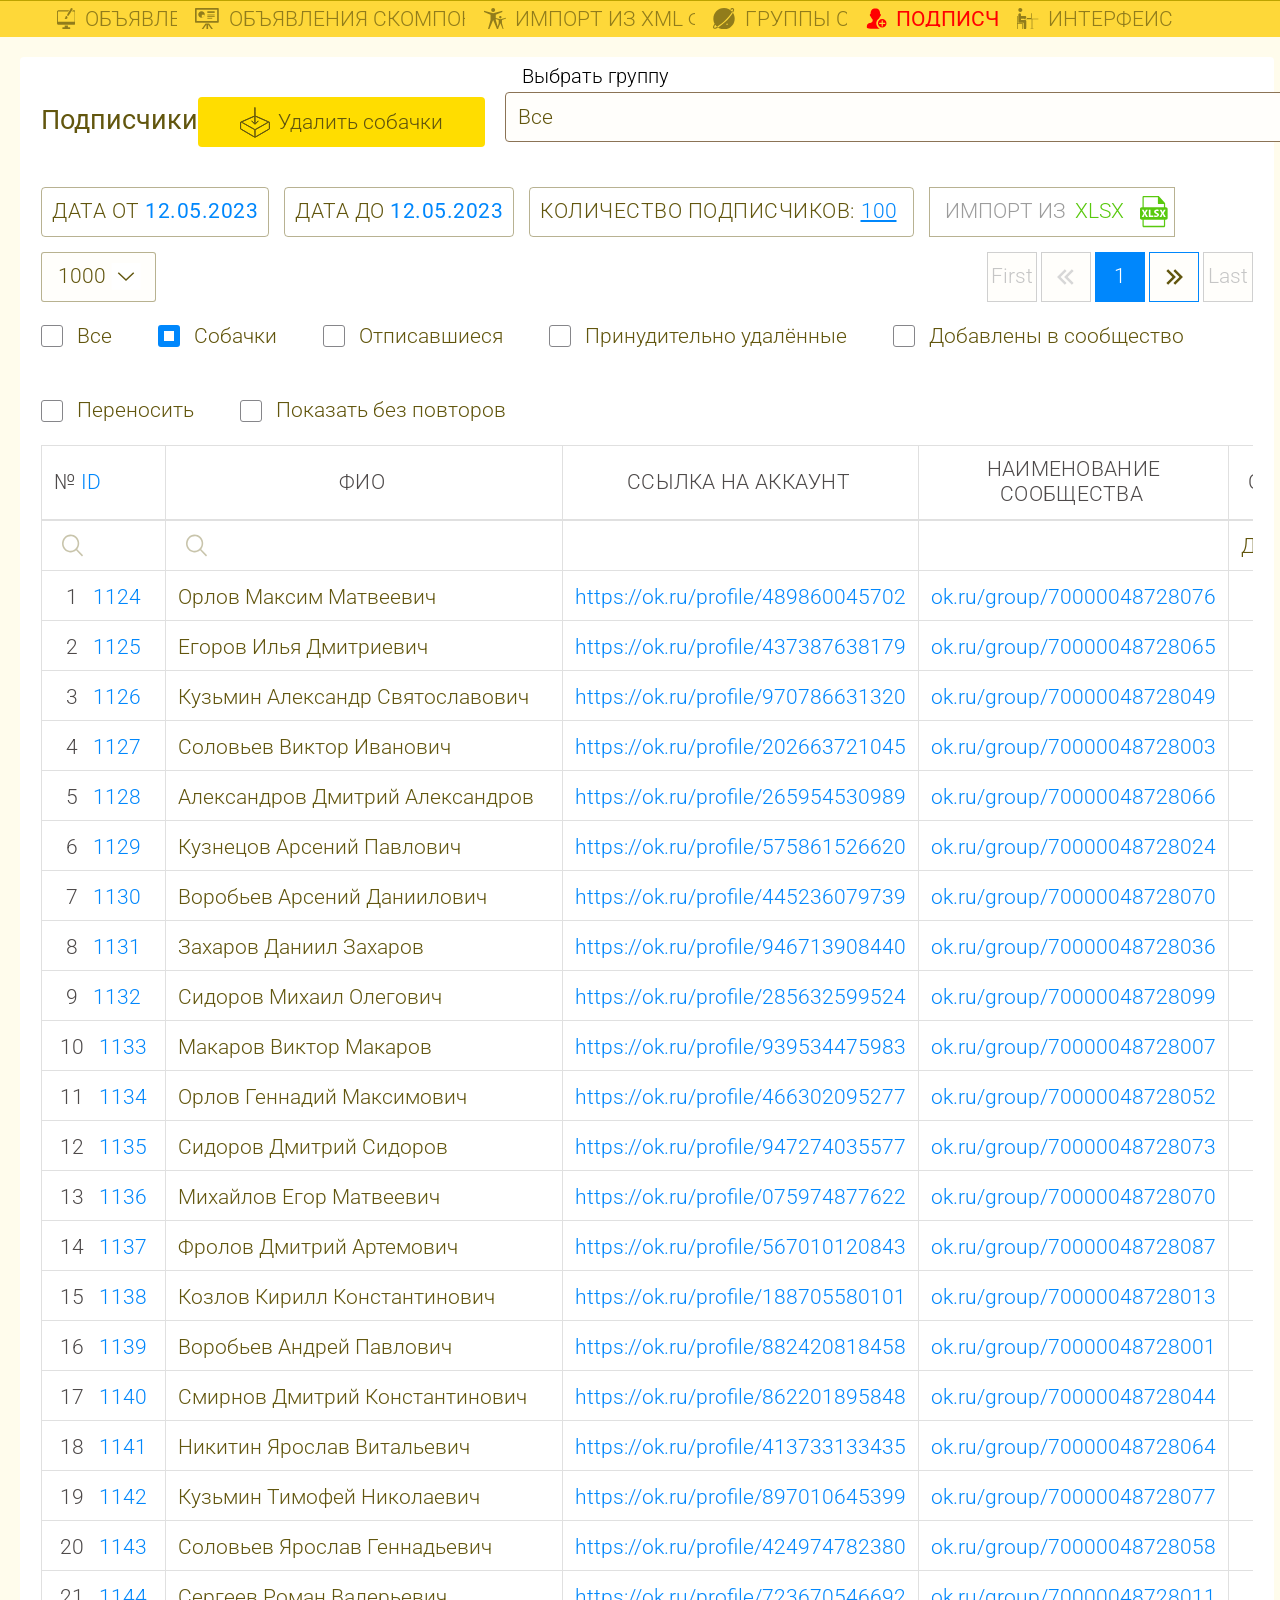
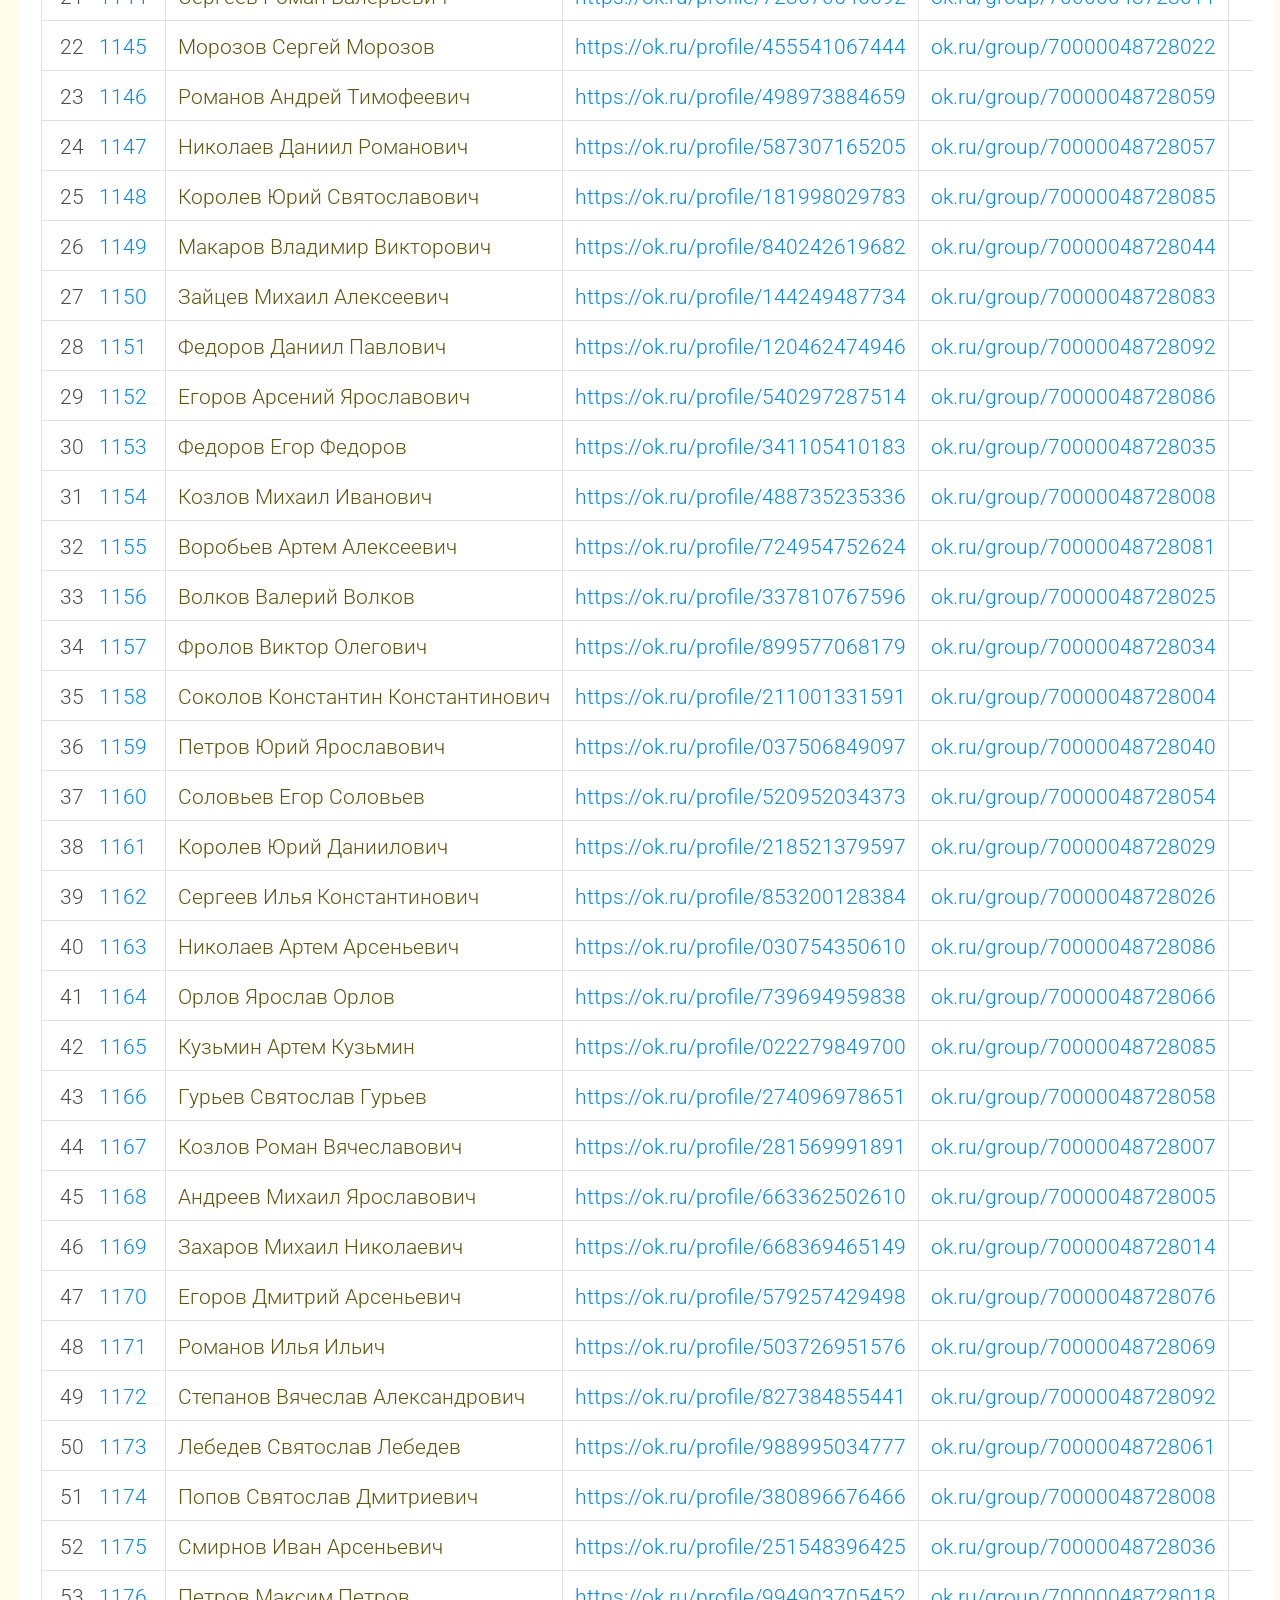
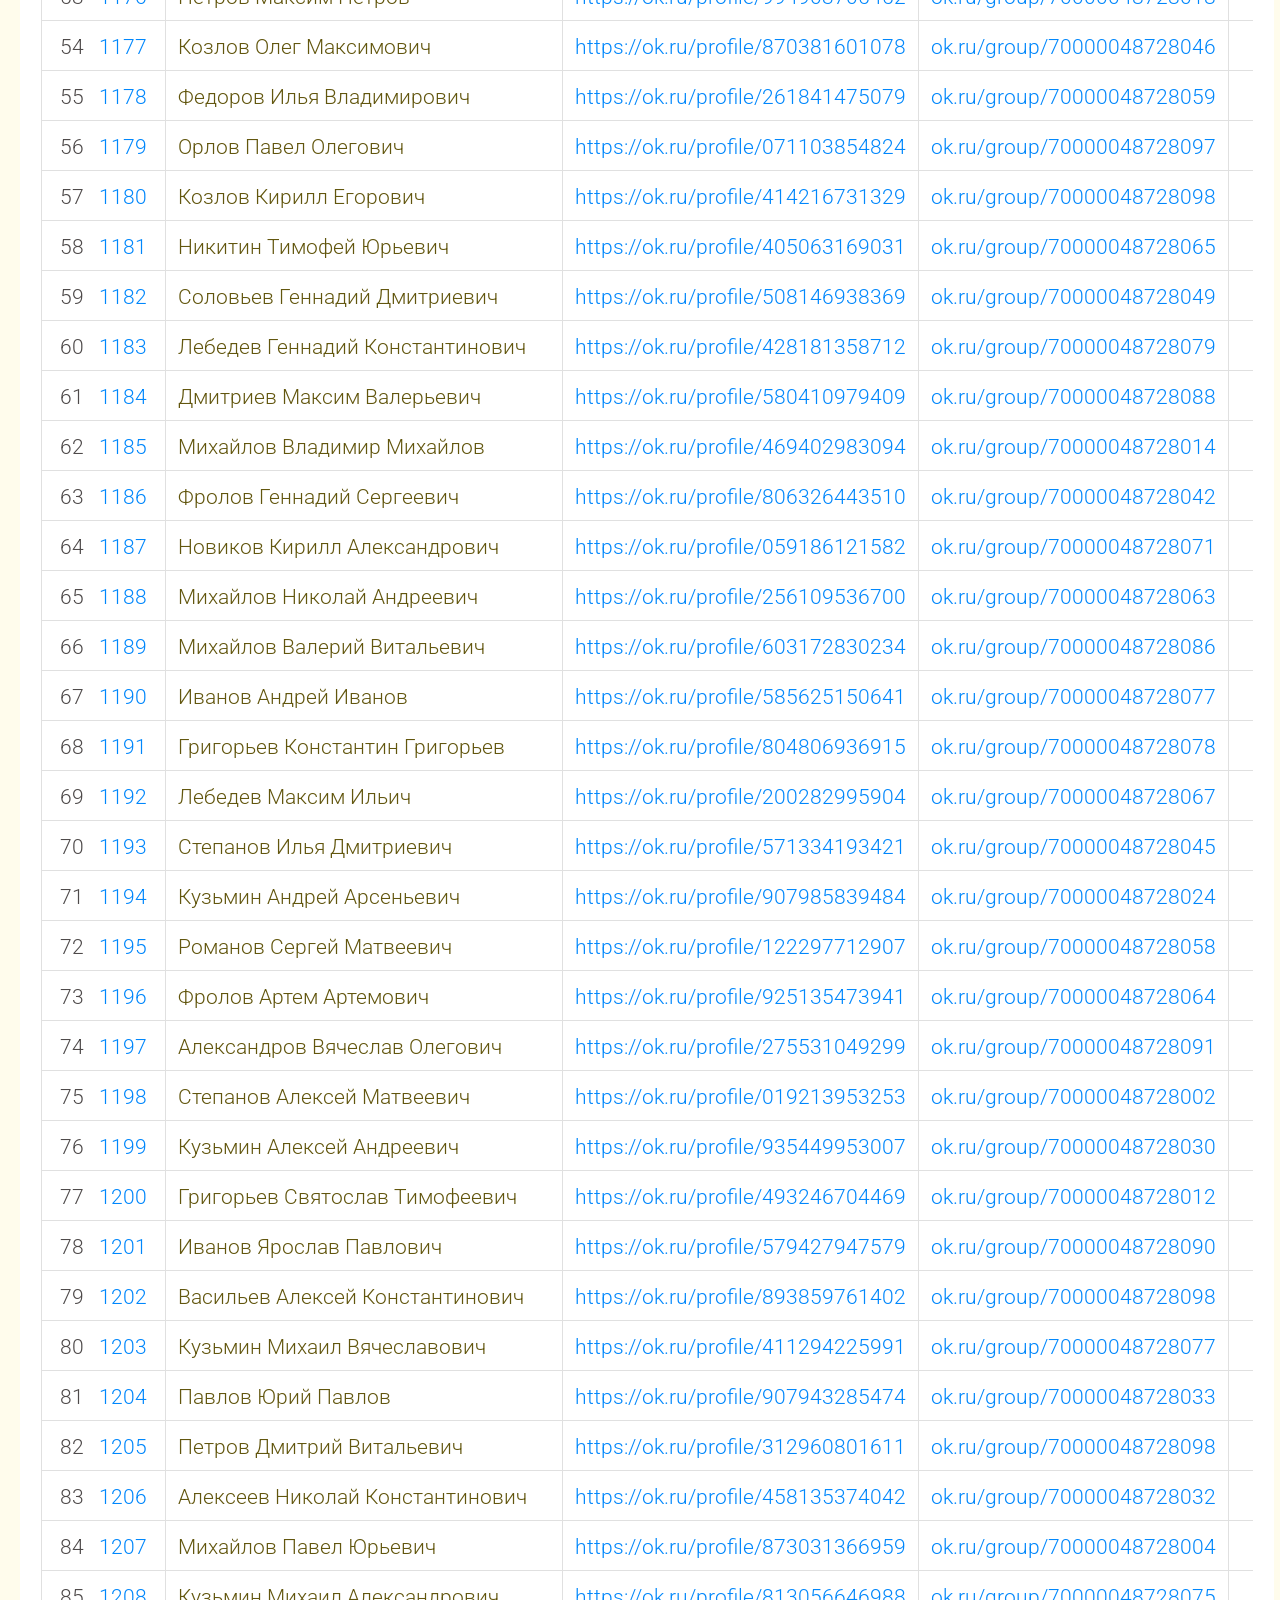
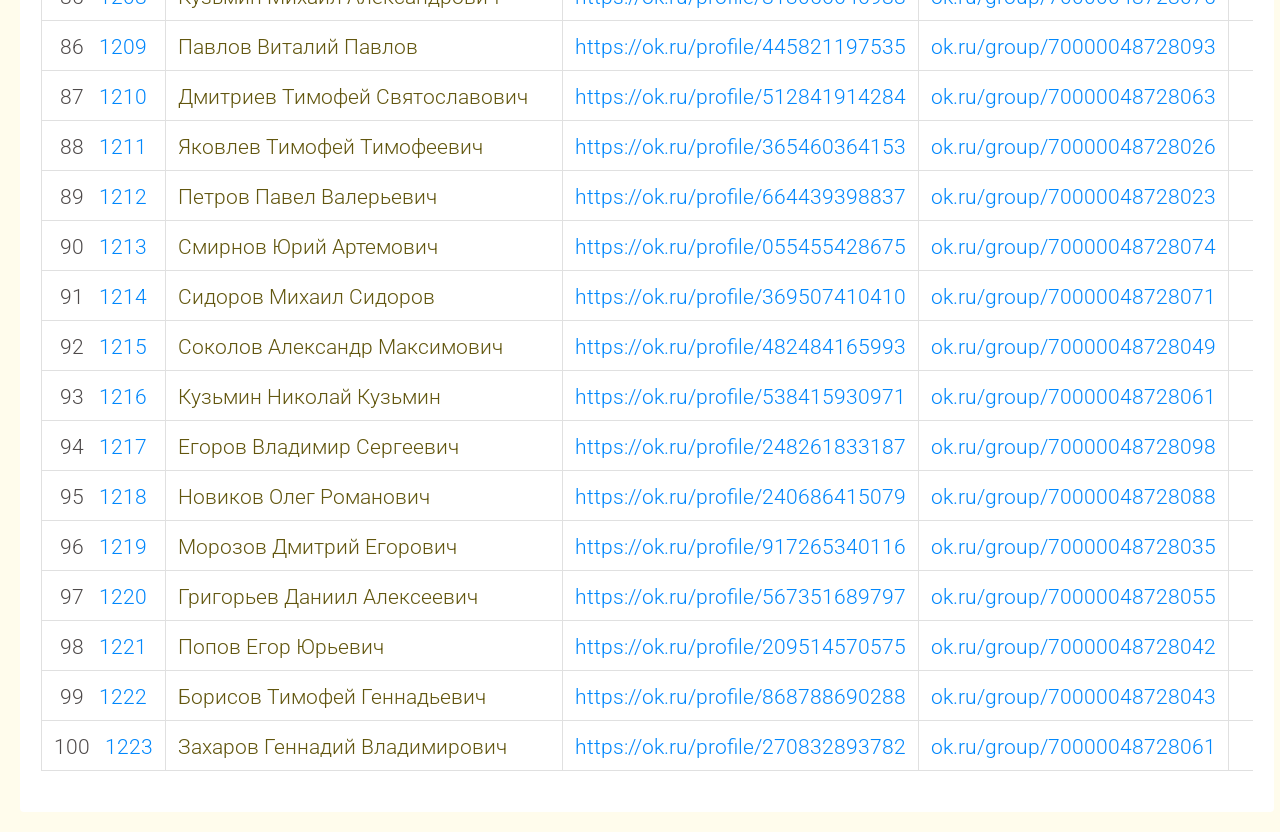
==== commit 673045a1: "Update index.html" ====
--- a/subcribers/index.html
+++ b/subcribers/index.html
@@ -1,4 +1,4 @@
-﻿<!doctype html>
+<!doctype html>
 <html lang="ru">
 
   <head>
@@ -140,10 +140,9 @@
                         d="M30 15C30 23.2845 23.2845 30 15 30C6.7155 30 0 23.2845 0 15C0 6.7155 6.7155 0 15 0C23.2845 0 30 6.7155 30 15ZM9.1665 20.8335C9.0259 20.6929 8.94691 20.5021 8.94691 20.3032C8.94691 20.1044 9.0259 19.9136 9.1665 19.773L13.9395 15L9.1665 10.227C9.02988 10.0855 8.95429 9.8961 8.95599 9.69945C8.9577 9.5028 9.03658 9.31469 9.17564 9.17564C9.31469 9.03658 9.5028 8.9577 9.69945 8.95599C9.8961 8.95429 10.0855 9.02988 10.227 9.1665L15 13.9395L19.773 9.1665C19.9145 9.02988 20.1039 8.95429 20.3006 8.95599C20.4972 8.9577 20.6853 9.03658 20.8244 9.17564C20.9634 9.31469 21.0423 9.5028 21.044 9.69945C21.0457 9.8961 20.9701 10.0855 20.8335 10.227L16.0605 15L20.8335 19.773C20.9701 19.9145 21.0457 20.1039 21.044 20.3006C21.0423 20.4972 20.9634 20.6853 20.8244 20.8244C20.6853 20.9634 20.4972 21.0423 20.3006 21.044C20.1039 21.0457 19.9145 20.9701 19.773 20.8335L15 16.0605L10.227 20.8335C10.0864 20.9741 9.89562 21.0531 9.69675 21.0531C9.49788 21.0531 9.30715 20.9741 9.1665 20.8335Z"
                         fill="#62560E" fill-opacity="0.6" />
                     </svg></span>
-                  <span class="custom-select__arrow" id="selectArrow"><svg width="30" height="28" viewBox="0 0 30 28"
+                  <span class="custom-select__arrow" id="selectArrow"><svg width="17" height="9" viewBox="0 0 17 9"
                       fill="none" xmlns="http://www.w3.org/2000/svg">
-                      <rect width="30" height="27.7778" transform="matrix(-1 0 0 -1 30 27.7778)" fill="white" />
-                      <path d="M23 10.1389L15 17.6389L7 10.1389" stroke="#62560E" stroke-width="1.5" />
+                      <path d="M16.342 0.364777L8.34196 7.86478L0.341965 0.364777" stroke="#62560E" />
                     </svg></span>
                 </div>
                 <div class="custom-select__dropdown" id="selectDropdown">
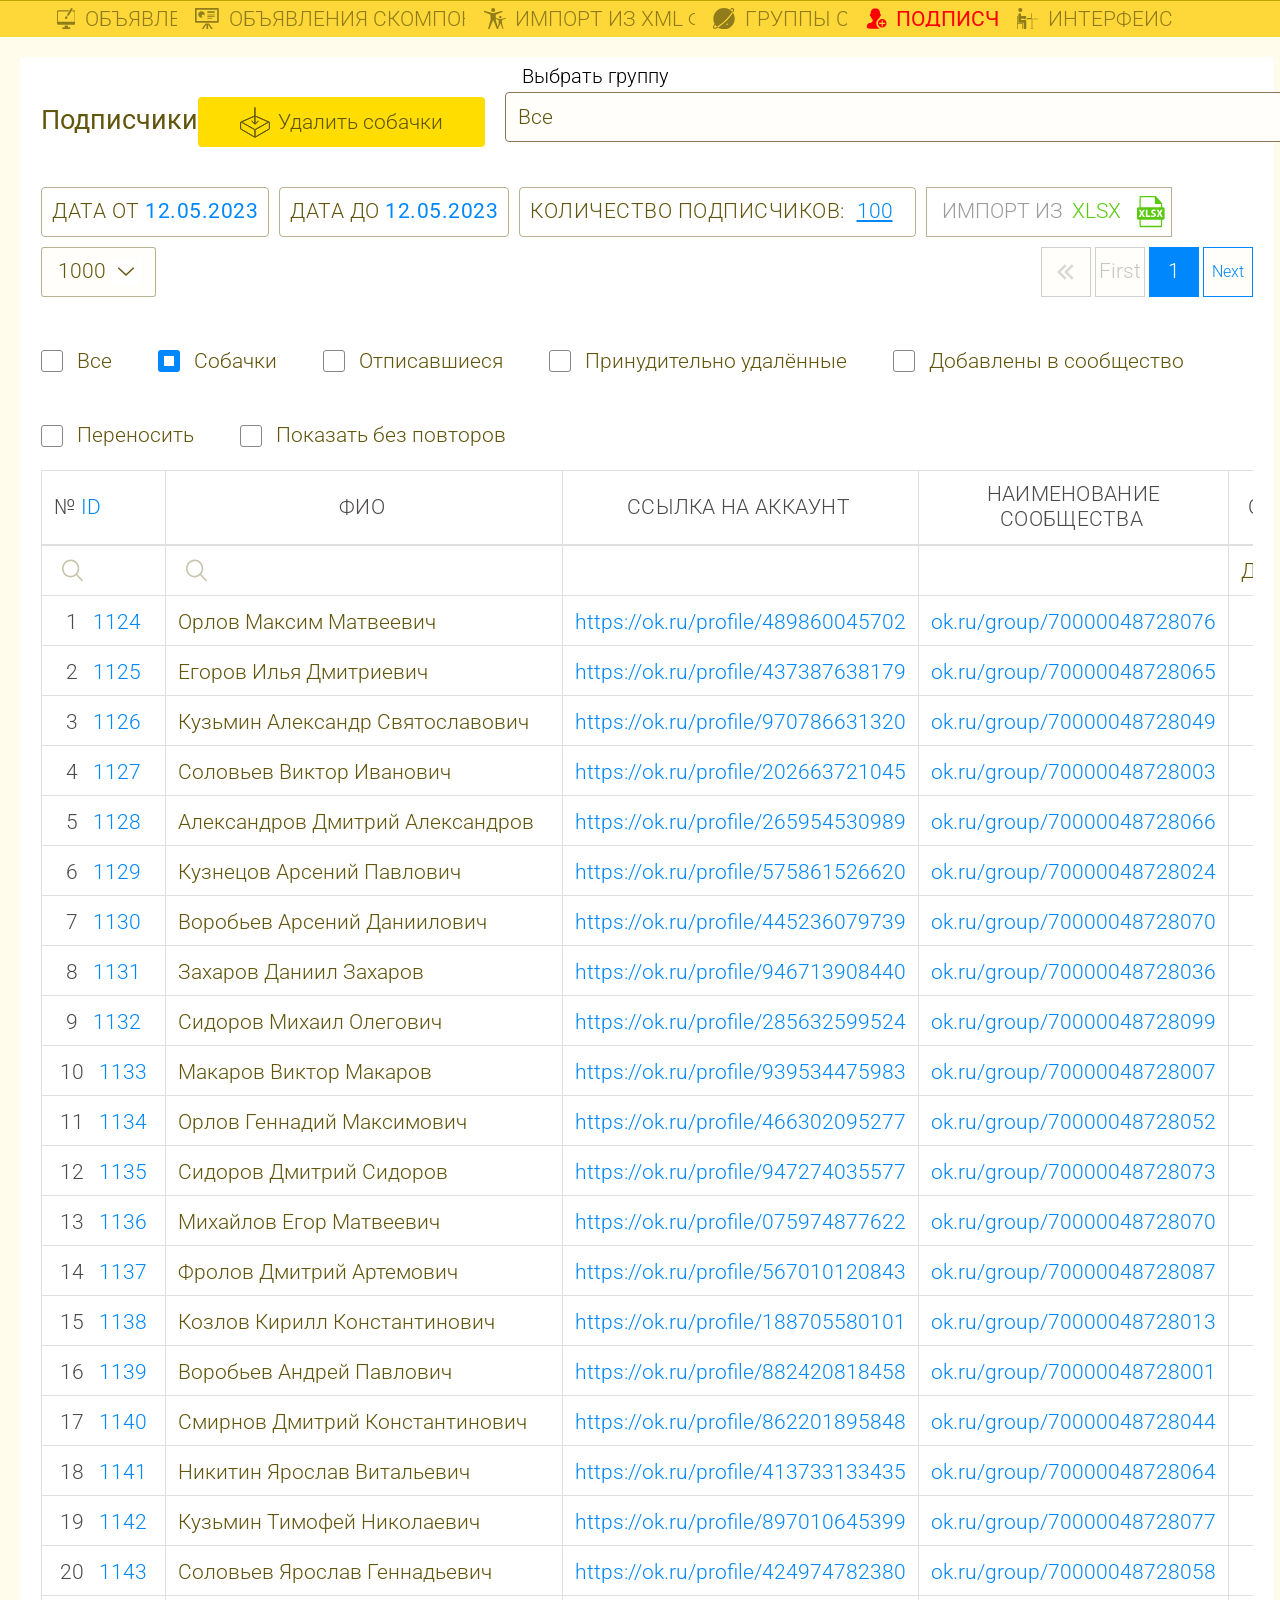
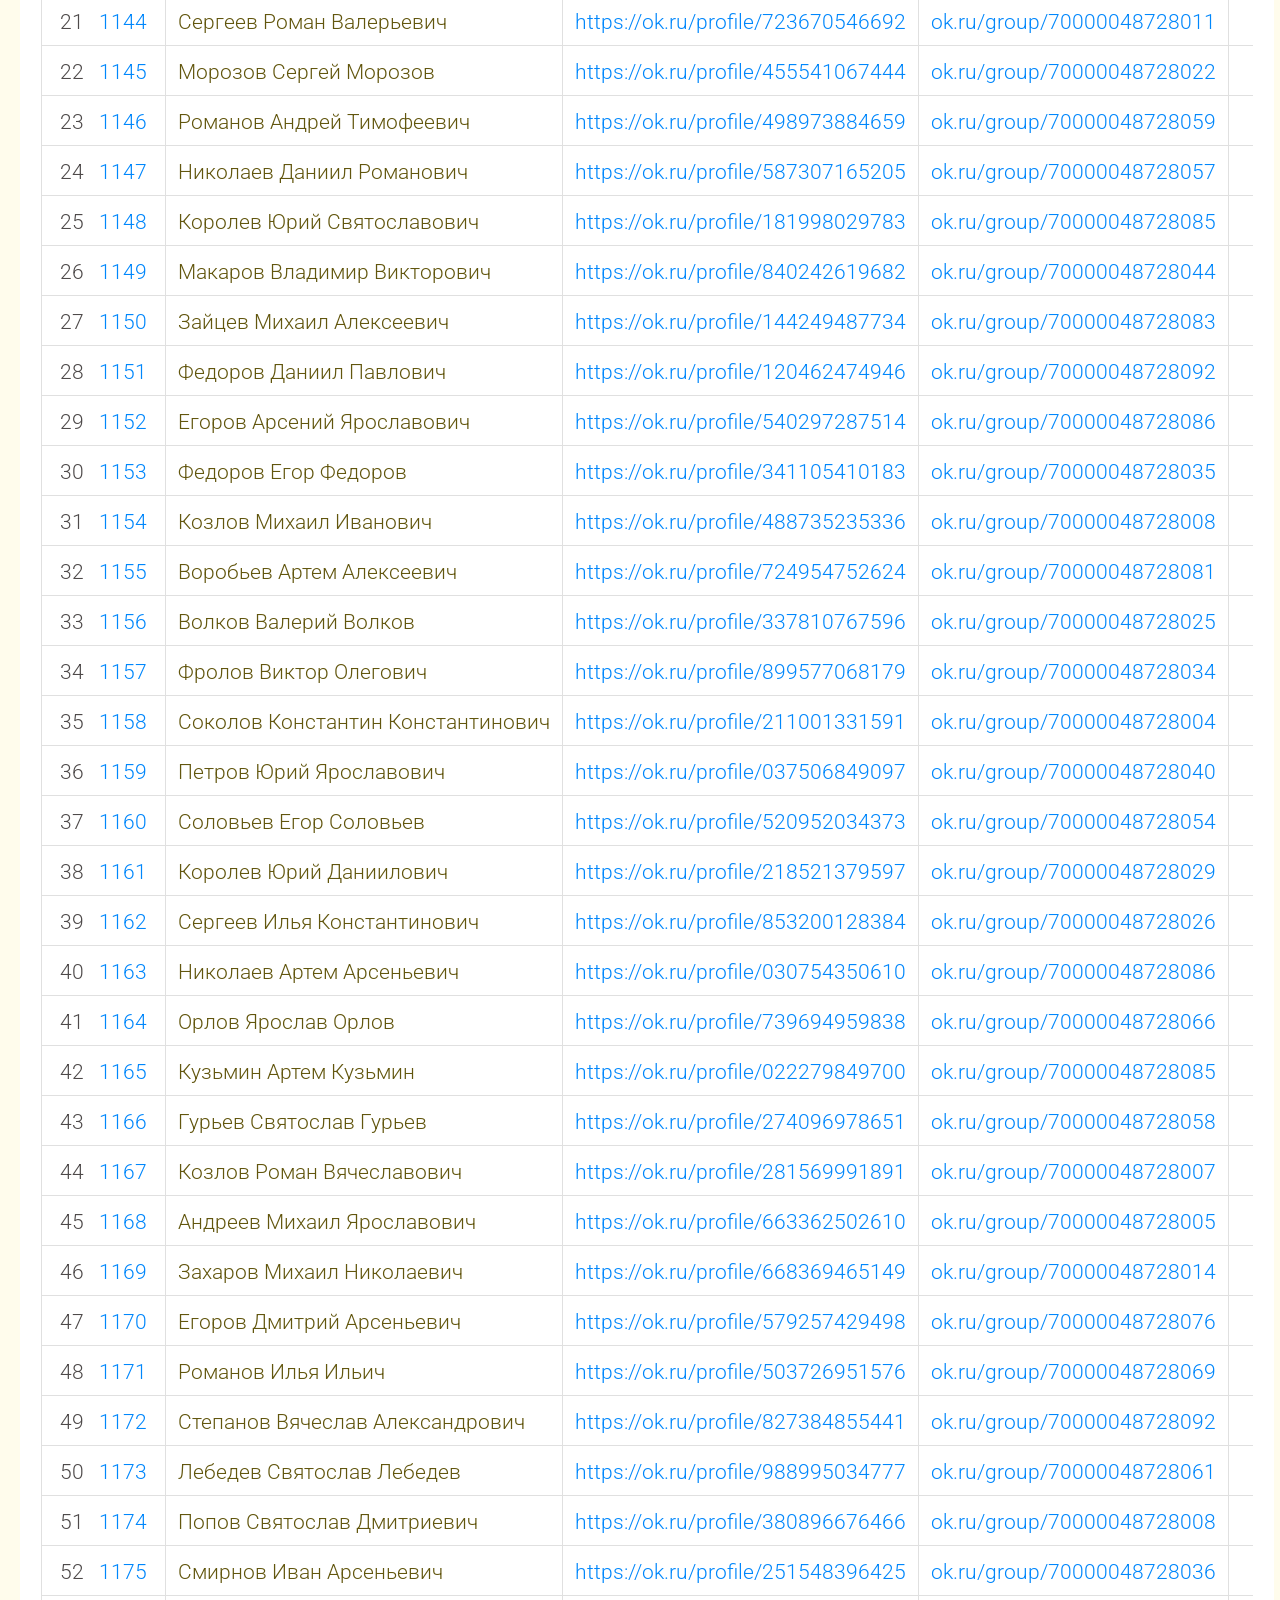
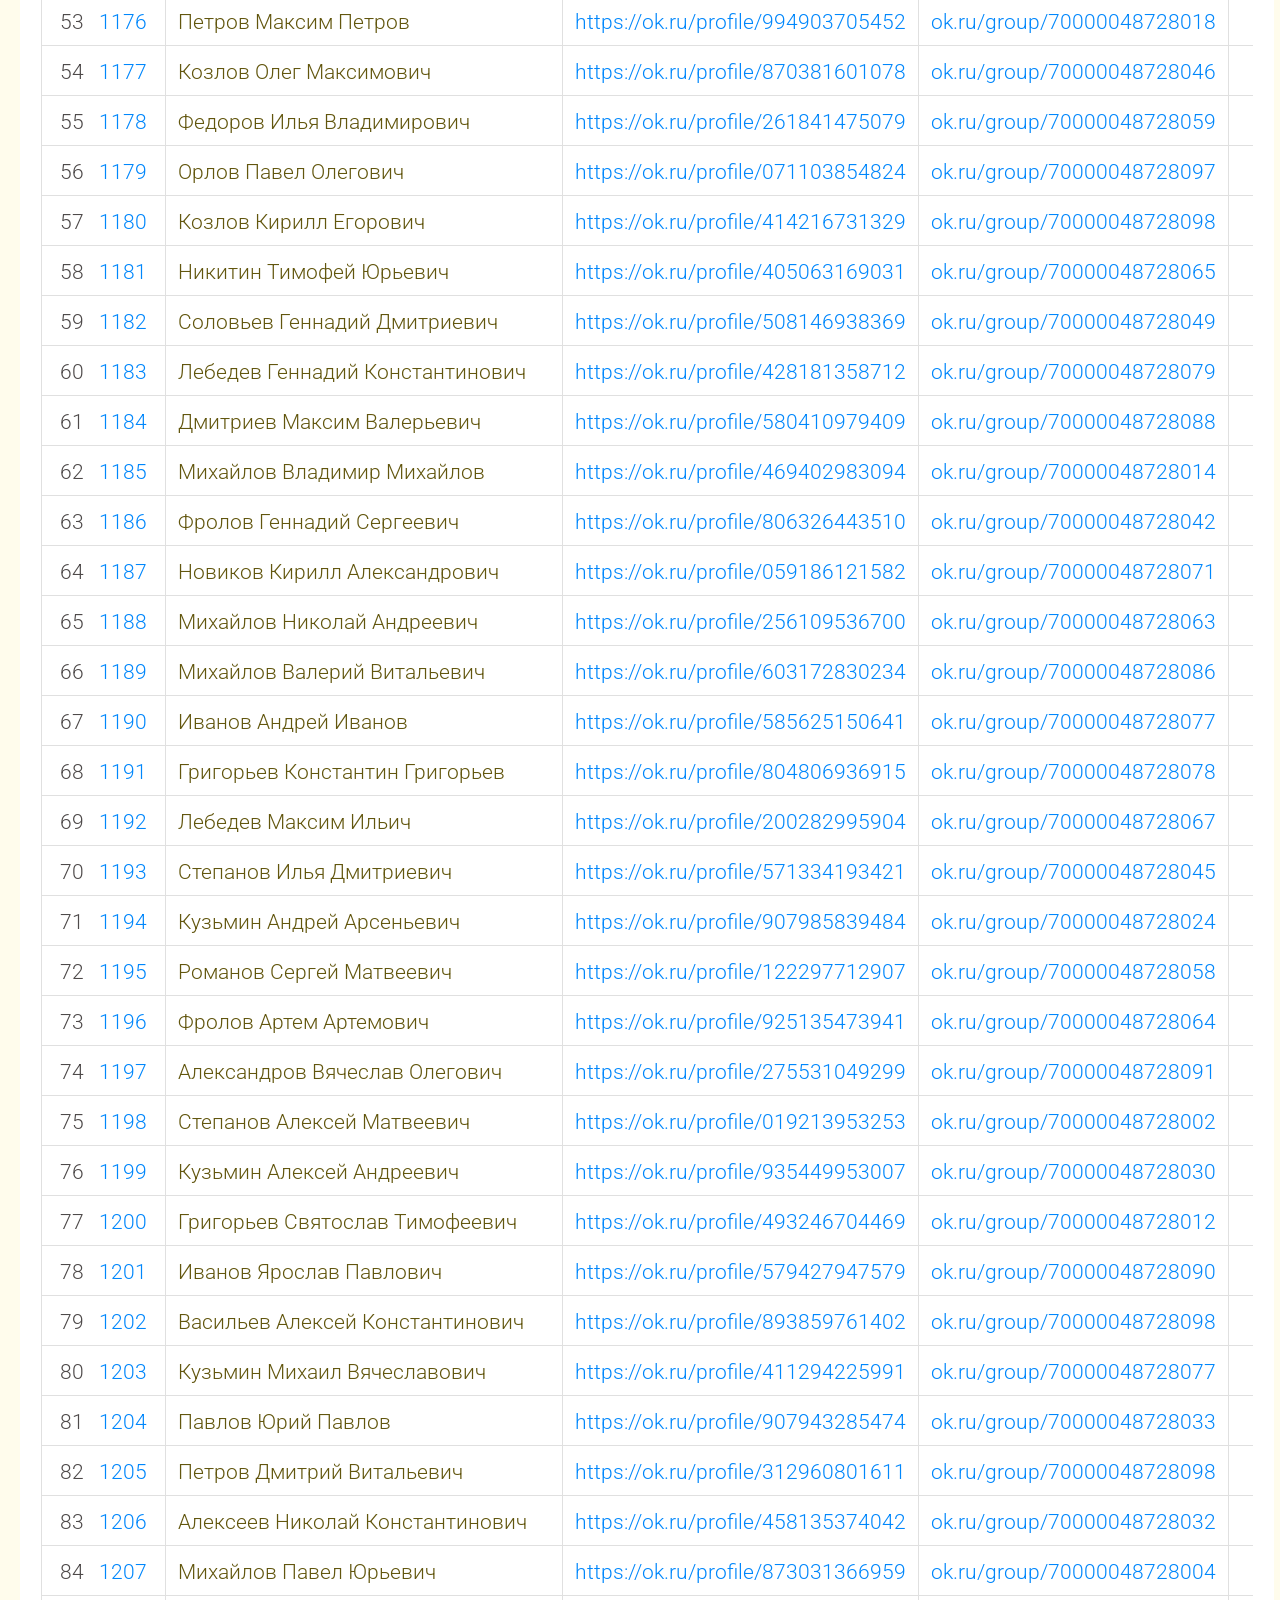
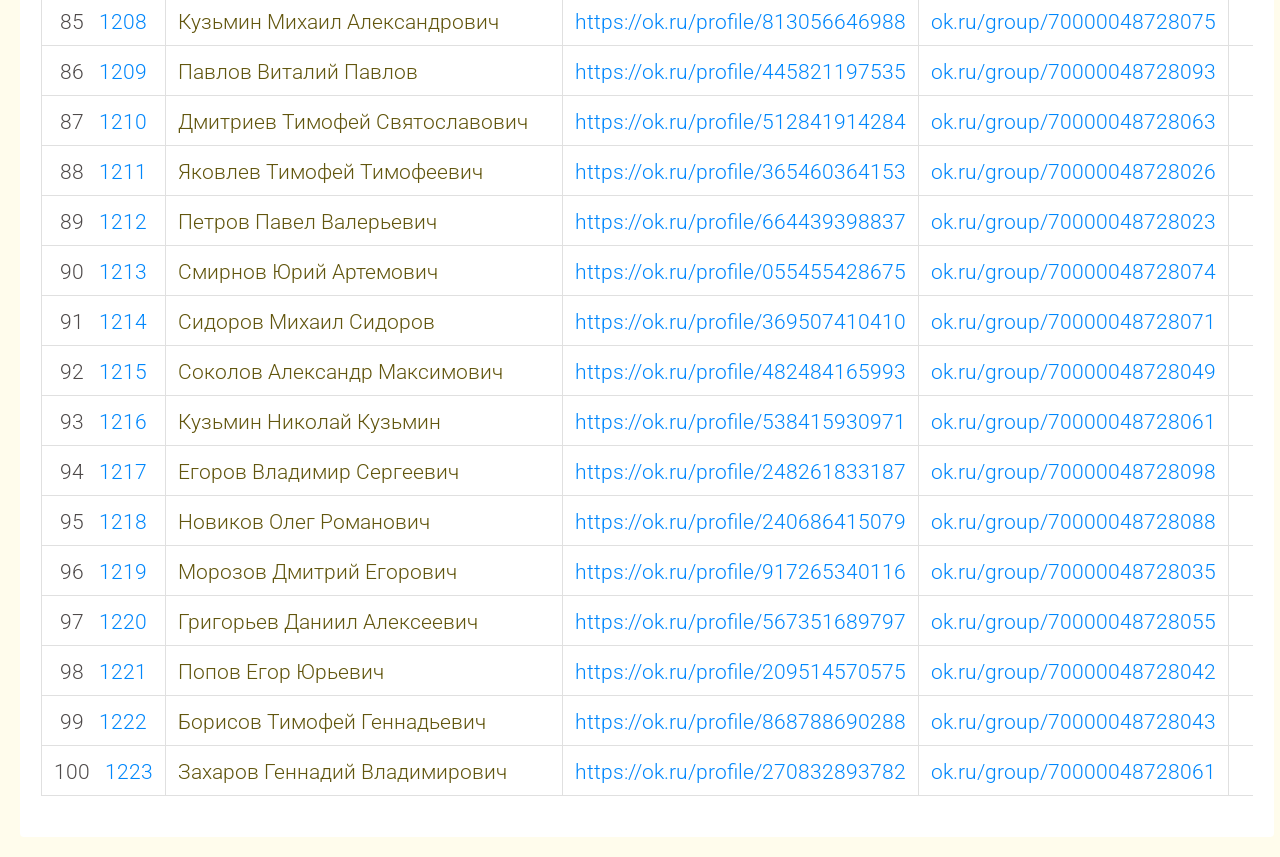
==== commit e7152a34: "Update index.html" ====
--- a/subcribers/index.html
+++ b/subcribers/index.html
@@ -271,7 +271,7 @@
                 <th class="table__header-cell table__header-cell--sortable" data-sort="dateSub" style="width: 110px;">
                   Дата
                   подп.</th>
-                <th class="table__header-cell table__header-cell--sortable" data-sort="dateUnsub" style="width: 110px;">
+                <th class="table__header-cell table__header-cell--sortable" data-sort="dateUnsub" style="width: 161px;">
                   Дата отп.</th>
                 <th class="table__header-cell" style="width: 50px;">Del</th>
               </tr>
--- a/subcribers/css/subscribers.css
+++ b/subcribers/css/subscribers.css
@@ -158,7 +158,6 @@
   box-sizing: border-box;
 }
 
-/* ============ BODY ============ */
 body {
   font-family: 'Roboto', -apple-system, BlinkMacSystemFont, 'Segoe UI', 'Helvetica Neue', Arial, sans-serif;
   font-size: 13px;
@@ -167,7 +166,6 @@
   line-height: 1.4;
 }
 
-/* ============ MAIN CONTAINER ============ */
 .main-container {
   background: #FFFFFF;
   margin: 20px;
@@ -175,28 +173,23 @@
   padding-top: 35px;
   border-radius: 4px;
   height: max-content;
-
-}
-
-/* Page Header */
+}
+
 .page-header {
   display: flex;
   align-items: flex-start;
   justify-content: space-between;
   margin-bottom: 20px;
   padding-bottom: 20px;
-
 }
 
 .page-header__title {
   margin-top: 10px;
-
   font-family: var(--font-family);
   font-weight: 400;
   font-size: 27px;
   line-height: 137%;
   color: #62560e;
-
 }
 
 .page-header__actions {
@@ -216,10 +209,8 @@
 
 .page-header__right {
   width: 837px;
-
-}
-
-/* ============ BUTTONS ============ */
+}
+
 .button {
   display: inline-flex;
   align-items: center;
@@ -234,14 +225,11 @@
   transition: 150ms;
   line-height: 1;
   padding: 0 20px;
-
   font-family: var(--font-family);
   font-weight: 300;
   font-size: 21px;
   line-height: 137%;
   color: #62560e;
-
-  /* Фикс центрирования - компенсация выступов строчных букв */
   padding-top: 14px;
   padding-bottom: 12px;
 }
@@ -252,7 +240,6 @@
   font-size: 21px;
   line-height: 137%;
   color: #4dac0d;
-
 }
 
 .button:active {}
@@ -272,8 +259,6 @@
   transition: fill 0.2s ease;
 }
 
-
-/* ============ CUSTOM SELECT ============ */
 .custom-select {
   position: relative;
   width: 100%;
@@ -285,13 +270,10 @@
   margin-bottom: 6px;
   display: block;
   font-family: 'Roboto', sans-serif;
-
   font-family: var(--font-family);
   font-weight: 300;
   font-size: 20px;
   color: #000;
-
-
   position: absolute;
   top: -30px;
   left: 17px;
@@ -306,13 +288,11 @@
   border-radius: 4px;
   background: #FFFEFB;
   cursor: pointer;
-
   line-height: 1;
   min-height: 34px;
   padding-top: 9px;
   padding-bottom: 7px;
   height: 50px;
-
   user-select: none;
 }
 
@@ -326,13 +306,11 @@
 
 .custom-select__value {
   flex: 1;
-
   font-family: var(--second-family);
   font-weight: 300;
   font-size: 21px;
   line-height: 137%;
   color: #62560e;
-
 }
 
 .custom-select__value--selected {
@@ -343,8 +321,8 @@
   display: inline-flex;
   align-items: center;
   justify-content: center;
-  width: 30px;
-  height: 28px;
+  width: 17px;
+  height: 9px;
   margin-left: 8px;
   transition: transform 0.2s;
   font-size: 10px;
@@ -353,7 +331,7 @@
 }
 
 .custom-select__arrow--up {
-  transform: rotate(180deg);
+  transform: scaleY(-1);
 }
 
 .custom-select__clear {
@@ -413,13 +391,11 @@
   padding: 8px 12px;
   cursor: pointer;
   transition: all 0.15s;
-
   font-family: var(--font-family);
   font-weight: 300;
   font-size: 21px;
   line-height: 137%;
   color: #4e4a4a;
-
 }
 
 .custom-select__option:hover {
@@ -432,12 +408,11 @@
   background: #FCFCFC;
 }
 
-/* ============ FILTERS ROW ============ */
 .filters-row {
   display: flex;
   align-items: center;
-  gap: 15px;
-  margin-bottom: 20px;
+  gap: 10px;
+  margin-bottom: 50px;
   flex-wrap: wrap;
 }
 
@@ -445,25 +420,20 @@
   display: flex;
   align-items: center;
   padding: 10px;
-
   border: 0.30px solid rgba(98, 86, 14, 0.45);
   border-radius: 4px;
-
   height: 50px;
-
 }
 
 .filter-item__label {
   text-transform: uppercase;
   white-space: nowrap;
   letter-spacing: 0.5px;
-
   font-family: var(--font-family);
   font-weight: 300;
   font-size: 21px;
   line-height: 137%;
   color: #62560e;
-
 }
 
 .filter-item__input {
@@ -472,9 +442,7 @@
   font-size: 21px;
   line-height: 137%;
   border: none;
-
   color: #0087fc;
-
 }
 
 .filter-item__input:focus {
@@ -491,7 +459,6 @@
   width: 100px;
 }
 
-/* Дата - ссылка */
 .filter-item__date {
   font-family: var(--font-family);
   font-weight: 400;
@@ -515,15 +482,12 @@
 }
 
 .filter-item__link {
-
   font-weight: 300;
   font-size: 21px;
   line-height: 137%;
   color: #62560e;
-
   font-family: var(--second-family);
   color: #0087fc;
-
 }
 
 .filter-item__link:hover {
@@ -531,19 +495,17 @@
   text-decoration: underline;
 }
 
-/* Subs Count Resizable */
 .subs-count-link {
   display: inline-flex;
   align-items: center;
-  padding: 0 6px;
+  justify-content: center;
+  padding: 0 12px;
   min-width: 40px;
+  width: auto;
   transition: all 0.2s;
 }
 
-/* ============ IMPORT BUTTON ============ */
 .import-button {
-
-
   border: 0.30px solid rgba(98, 86, 14, 0.45);
   padding: 0px 0px 0px 15px;
   width: 246px;
@@ -555,11 +517,9 @@
   color: #9c9c9c;
   background-color: #fff;
   text-transform: uppercase;
-
   display: flex;
   align-items: center;
   column-gap: 9px;
-
   cursor: pointer;
 
   & .import-button--hilight {
@@ -567,7 +527,6 @@
     align-items: center;
     gap: 16px;
     color: #59c90e;
-
   }
 
   &:hover .import-button--hilight {
@@ -578,9 +537,6 @@
     color: #49a10f;
   }
 }
-
-
-
 
 .import-button__icon {
   width: 16px;
@@ -590,40 +546,26 @@
   justify-content: center;
 }
 
-/* ============ PER PAGE SELECT ============ */
 .per-page-select {
   position: relative;
   display: inline-flex;
   align-items: center;
   justify-content: center;
-  /* Центрируем по горизонтали, если нужно */
-
-  /* Стили рамки и скругления */
   border: 0.3px solid rgba(98, 86, 14, 0.45);
   border-radius: 3px;
   background: #fffefb;
   cursor: pointer;
   transition: all 0.2s;
-
-  /* Типографика (без дублей, строго по ТЗ) */
   font-family: var(--font-family), 'Roboto', sans-serif;
   font-weight: 300;
   font-size: 21px;
   line-height: 1;
-  /* Чтобы высота строки была равна высоте самих цифр */
   color: #62560e;
-
-  /* Размеры и геометрия */
   width: max-content;
   box-sizing: border-box;
-  /* Важно, чтобы паддинги не взрывали размеры */
-
-  /* Вместо жесткого height: 50px и огромных паддингов, 
-     подбираем точные отступы под общую высоту 50px */
   padding: 0 14px 0 16px;
   height: 50px;
 }
-
 
 .per-page-select:hover {
   border-color: #B0B0B0;
@@ -694,8 +636,6 @@
   background: #FCFCFC;
 }
 
-
-/* ============ PAGINATION ============ */
 .pagination {
   display: flex;
   align-items: center;
@@ -716,7 +656,6 @@
   cursor: pointer;
   user-select: none;
   position: relative;
-
   font-family: var(--font-family);
   font-weight: 300;
   font-size: 21px;
@@ -728,21 +667,16 @@
 .pagination__item:hover {
   background: #F5F5F5;
   border-color: #B0B0B0;
-
   border: 0.30px solid #0087fc;
   font-family: var(--font-family);
   font-weight: 300;
   font-size: 21px;
   line-height: 137%;
   color: #0087fc;
-
-
-
 }
 
 .pagination__item--active {
   background: #0087fc;
-
   color: #FFFFFF;
   border-color: #0087fc;
 }
@@ -750,6 +684,7 @@
 .pagination__item--active:hover {
   background: #006fd6;
   border-color: #006fd6;
+  color: #FFFFFF;
 }
 
 .pagination__item--disabled {}
@@ -763,7 +698,6 @@
   border: 1px solid #0087fc;
   color: #0087fc;
   font-size: 16px;
-
   font-family: var(--font-family);
   font-weight: 300;
   font-size: 16px;
@@ -771,13 +705,11 @@
   letter-spacing: 0.01em;
   text-align: center;
   color: #0087fc;
-
 }
 
 .pagination__item--link:hover {
   background: #E8F4FF;
   font-size: 16px;
-
   font-family: var(--font-family);
   font-weight: 300;
   font-size: 16px;
@@ -787,7 +719,6 @@
   color: #0087fc;
 }
 
-/* Tooltip */
 .pagination-tooltip {
   position: fixed;
   padding: 6px 10px;
@@ -807,7 +738,6 @@
   opacity: 1;
 }
 
-/* ============ CHECKBOXES ============ */
 .checkboxes-row {
   display: flex;
   align-items: center;
@@ -834,17 +764,11 @@
   border: 0.5px solid #86868a;
   border-radius: 3px;
   box-sizing: border-box;
-
-  /* Flexbox гарантирует идеальное центрирование без размытия */
   display: inline-flex;
   align-items: center;
   justify-content: center;
-
   cursor: pointer;
   flex-shrink: 0;
-  /* Чекбокс никогда не сожмется от длинного текста */
-
-  /* Фикс для Firefox */
   appearance: none;
   -moz-appearance: none;
   -webkit-appearance: none;
@@ -857,23 +781,15 @@
 
 .checkbox-item__label {
   transition: color 0.2s;
-
   font-family: var(--font-family);
   font-weight: 300;
   font-size: 21px;
   color: #62560e;
-
-  /* Фикс для Firefox - выравнивание текста */
   display: inline-flex;
   align-items: center;
   line-height: 1.37;
 }
 
-/* .checkbox-item__label--active {
-  color: #0087FC;
-} */
-
-/* ============ TABLE ============ */
 .table {
   width: 100%;
   border-collapse: collapse;
@@ -886,7 +802,6 @@
   background: #fff;
 }
 
-/* Нумерация строк */
 .row-number {
   font-family: var(--font-family);
   font-weight: 300;
@@ -901,7 +816,6 @@
   font-weight: 300;
   font-size: 21px;
   line-height: 137%;
-
   color: #0087fc;
 }
 
@@ -913,10 +827,8 @@
   cursor: pointer;
   user-select: none;
   position: relative;
-
   padding-top: 11px;
   padding-bottom: 9px;
-
   text-transform: uppercase;
   letter-spacing: 0.3px;
   font-family: var(--font-family);
@@ -924,14 +836,10 @@
   font-size: 21px;
   line-height: 120%;
   color: #4e4a4a;
-
-
 }
 
 .table__header-cell--hilight {
   color: #0087fc;
-
-
 }
 
 .table__header-cell:not(:first-child) {
@@ -998,7 +906,6 @@
 .table__search-input {
   width: 100%;
   padding: 6px 36px 6px 36px;
-
   border-radius: 3px;
   font-size: 18px;
   color: #4E4A4A;
@@ -1014,7 +921,6 @@
 
 .table__search-clear {
   display: none;
-
   position: absolute;
   right: 6px;
   width: 14px;
@@ -1041,13 +947,10 @@
   &:active svg * {
     fill: #62560e !important;
   }
-
 }
 
 .table__search-clear--visible {
   display: inline-flex;
-
-
 }
 
 .table__row {
@@ -1067,24 +970,18 @@
   padding: 10px 12px;
   padding-top: 11px;
   padding-bottom: 9px;
-
   user-select: text;
   border-right: 1px solid #E0E0E0;
-
   color: #62560e;
   white-space: nowrap;
   overflow-x: hidden;
-
-  /* Фикс высоты строки ~50px */
   height: 50px;
   box-sizing: border-box;
-
   font-family: var(--font-family);
   font-weight: 300;
   font-size: 21px;
   line-height: 137%;
   color: #0f0f0f;
-
 }
 
 .table__cell--name {
@@ -1114,15 +1011,12 @@
 
 .table__cell--number {
   text-align: center;
-
 }
 
 .table__cell--center {
   text-align: center;
-
-}
-
-/* Highlighted search matches */
+}
+
 .search-highlight {
   color: #0087FC;
   font-weight: 600;
@@ -1134,13 +1028,11 @@
 
 .table__search-cell--dog-label {
   text-align: center;
-
   font-family: var(--font-family);
   font-weight: 300;
   font-size: 21px;
   line-height: 137%;
   color: #62560e;
-
 }
 
 .dog-filter-da {
@@ -1149,16 +1041,13 @@
   border-radius: 3px;
 }
 
-
 .dog-filter-da--active {
   background-color: #bea513;
-
   font-family: var(--font-family);
   font-weight: 300;
   font-size: 21px;
   line-height: 137%;
   color: #fff;
-
 }
 
 .dog-filter-net {
@@ -1167,19 +1056,15 @@
   border-radius: 3px;
 }
 
-
 .dog-filter-net--active {
   background-color: #bea513;
-
   font-family: var(--font-family);
   font-weight: 300;
   font-size: 21px;
   line-height: 137%;
   color: #fff;
-
-}
-
-/* ============ DOG TOGGLE SWITCH ============ */
+}
+
 .dog-toggle {
   position: relative;
   display: inline-flex;
@@ -1243,11 +1128,6 @@
   color: #fff;
 }
 
-
-
-
-
-/* ============ DELETE ICON ============ */
 .delete-icon {
   display: inline-flex;
   align-items: center;
@@ -1270,7 +1150,6 @@
   color: #a03226;
 }
 
-/* ============ HISTORY BLOCK ============ */
 .history-block {
   background: #FFFFFF;
   margin: 20px;
@@ -1284,9 +1163,7 @@
   font-size: 27px;
   line-height: 137%;
   color: #62560e;
-
   margin-bottom: 20px;
-
 }
 
 .history-block__title-text {
@@ -1295,7 +1172,6 @@
   font-size: 27px;
   line-height: 137%;
   color: #62560e;
-
 }
 
 .history-table {
@@ -1317,13 +1193,11 @@
   font-family: 'Roboto', sans-serif;
   text-transform: capitalize;
   letter-spacing: 0.3px;
-
   font-family: var(--font-family);
   font-weight: 300;
   font-size: 21px;
   line-height: 137%;
   color: #4e4a4a;
-
 }
 
 .history-table__header-cell:last-child {
@@ -1355,7 +1229,6 @@
   border-right: none;
 }
 
-/* ============ TOOLTIP ============ */
 .tooltip {
   position: relative;
 }
@@ -1383,7 +1256,6 @@
   opacity: 1;
 }
 
-/* ============ STATIC ICON SVG ============ */
 .has-static-icon {
   position: relative;
   display: inline-block;
@@ -1412,7 +1284,6 @@
   opacity: 0;
 }
 
-/* Delete icon animation */
 .delete-btn:hover .vi-delete.has-static-icon .static-icon-default,
 .delete-btn:active .vi-delete.has-static-icon .static-icon-default {
   opacity: 0;
@@ -1430,7 +1301,6 @@
   opacity: 1;
 }
 
-/* Import button animation */
 .import-btn:hover .vi-xlsx.has-static-icon .static-icon-default {
   opacity: 0;
 }
@@ -1447,7 +1317,6 @@
   opacity: 1;
 }
 
-/* Vi classes for icon fonts */
 .vi-delete {
   position: relative;
   display: inline-block;
@@ -1470,7 +1339,6 @@
   line-height: 0;
 }
 
-/* Delete button wrapper */
 .delete-btn {
   display: inline-flex;
   align-items: center;
@@ -1483,7 +1351,6 @@
   height: 24px;
 }
 
-/* ============ DOUBLE CALENDAR ============ */
 .double-calendar {
   position: fixed;
   display: none;
@@ -1558,7 +1425,6 @@
   border-color: rgba(0, 135, 252, 0.3);
 }
 
-/* Year menu */
 .double-calendar__year-menu {
   position: fixed;
   display: none;
@@ -1681,7 +1547,6 @@
   font-weight: 600;
 }
 
-/* ============ VISUALLY HIDDEN ============ */
 .visually-hidden {
   position: absolute;
   width: 1px;
@@ -1693,7 +1558,6 @@
   clip: rect(0 0 0 0);
 }
 
-/* ============ PAGE BREADCRUMB ============ */
 .page-breadcrumb {
   font-size: 12px;
   color: #999;
@@ -1701,12 +1565,10 @@
   font-family: 'Roboto', sans-serif;
 }
 
-/* ============ RESPONSIVE TABLE ============ */
 .table-wrapper {
   overflow-x: auto;
 }
 
-/* ============ LOG LINK ============ */
 .log-link {
   color: #0087FC;
   text-decoration: none;
@@ -1719,7 +1581,6 @@
   text-decoration: underline;
 }
 
-/* ============ HISTORY PAGE STYLES ============ */
 .history-page {
   background: #FFFCEC;
   min-height: 100vh;
@@ -1736,7 +1597,6 @@
   border-radius: 4px;
 }
 
-/* ============ SEPARATOR ============ */
 .nav-separator {
   height: 1px;
   background: #E0E0E0;
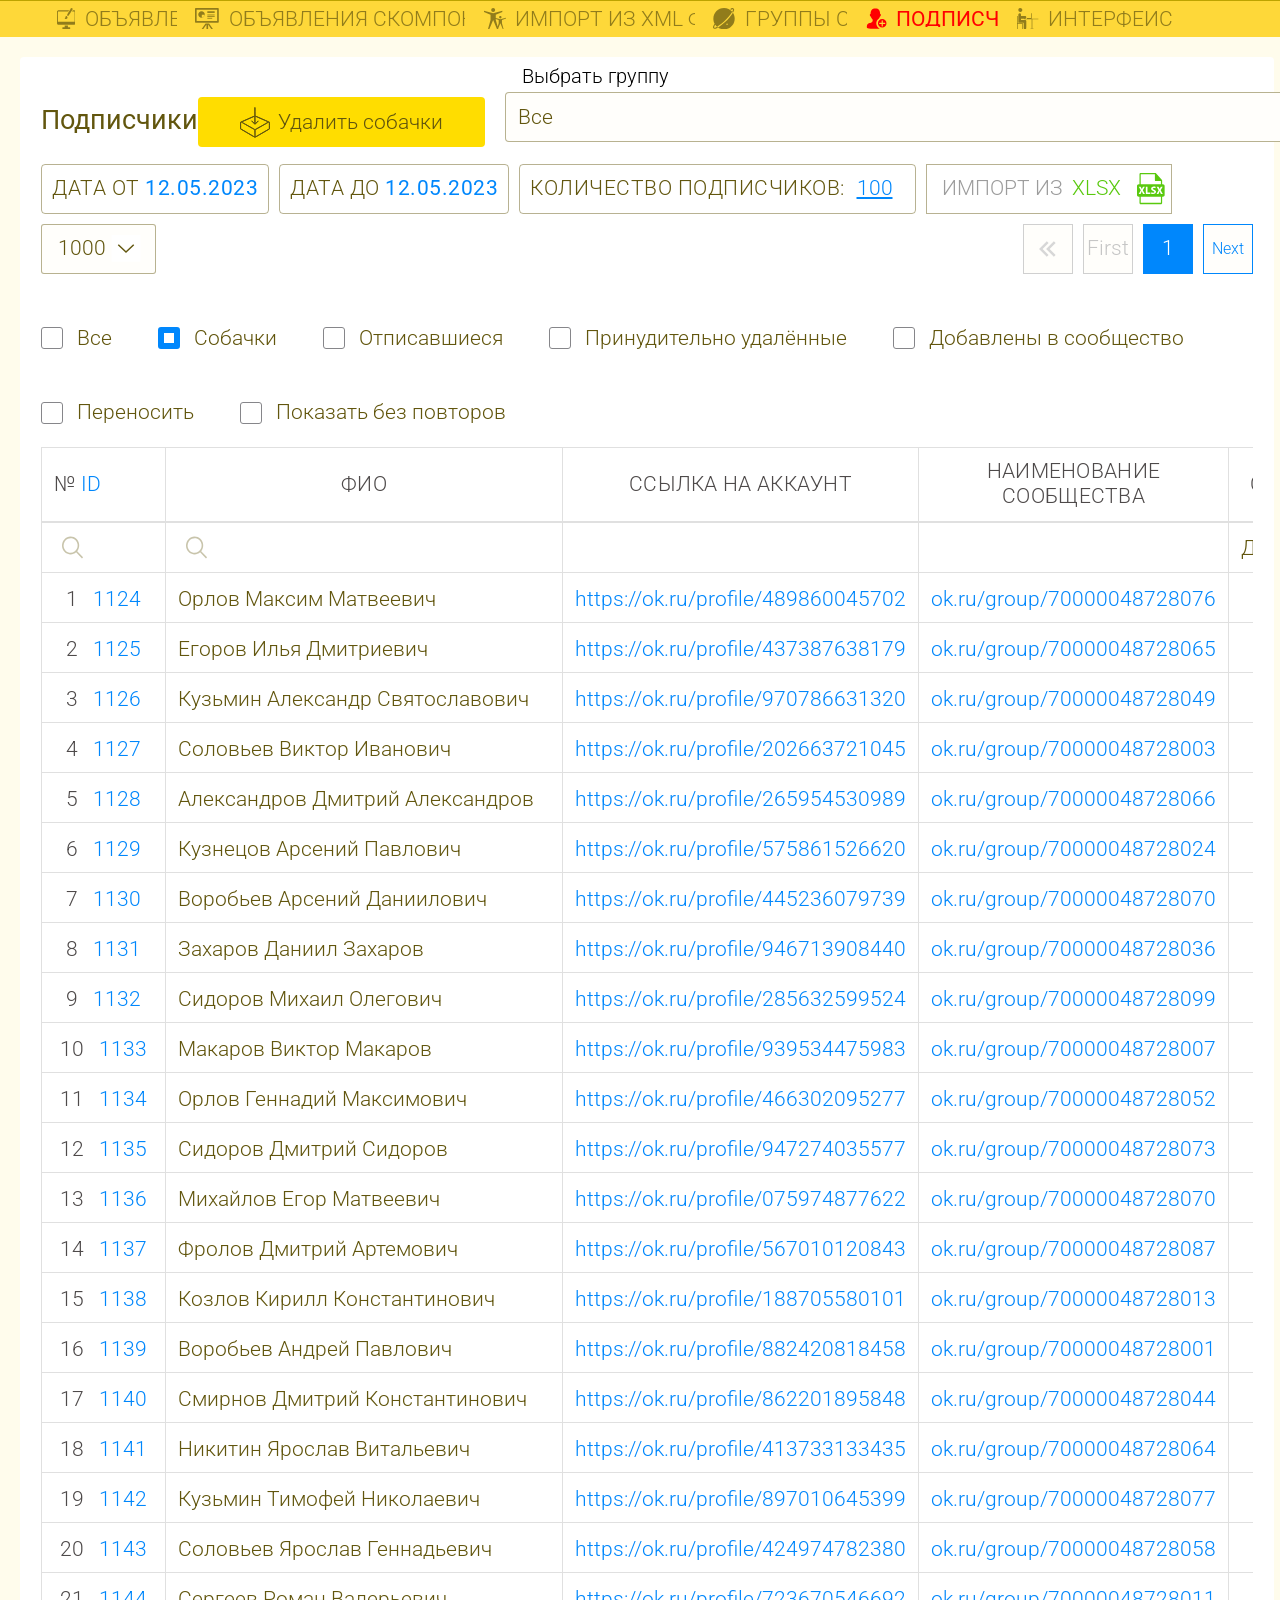
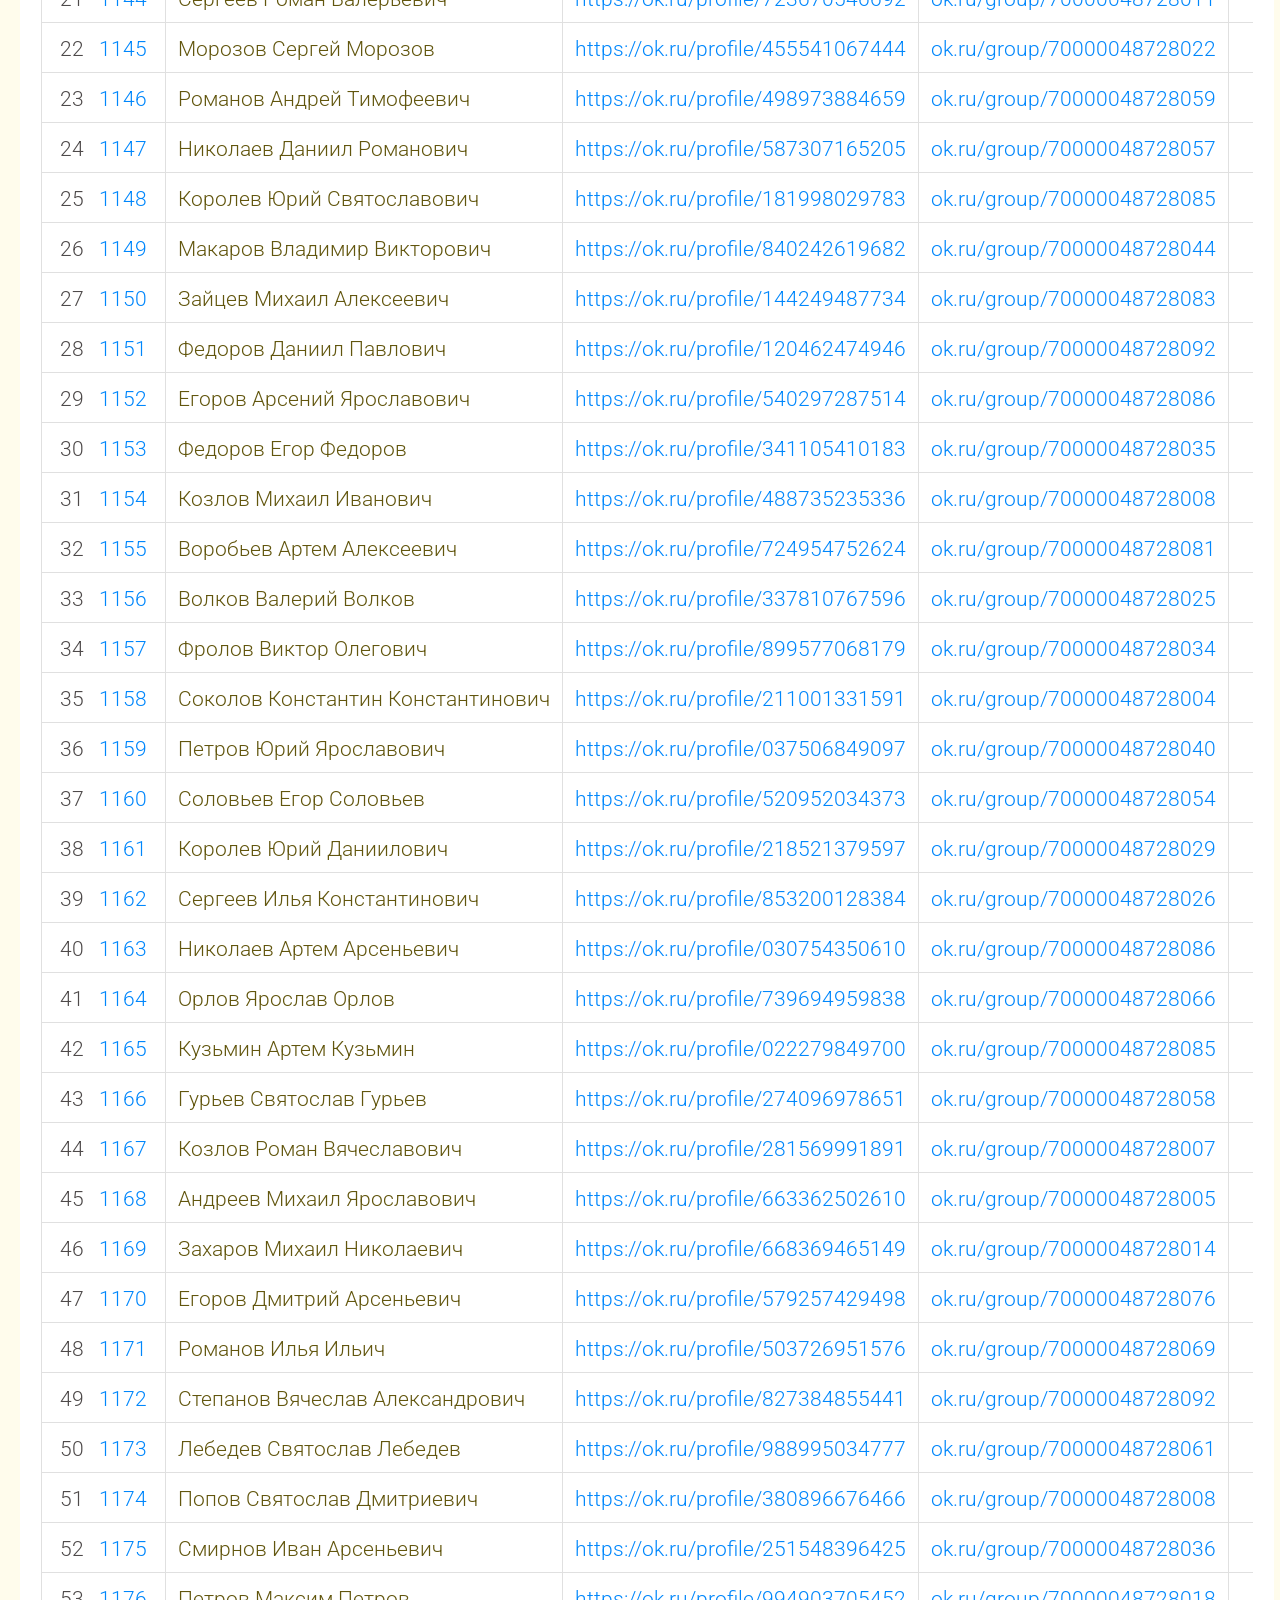
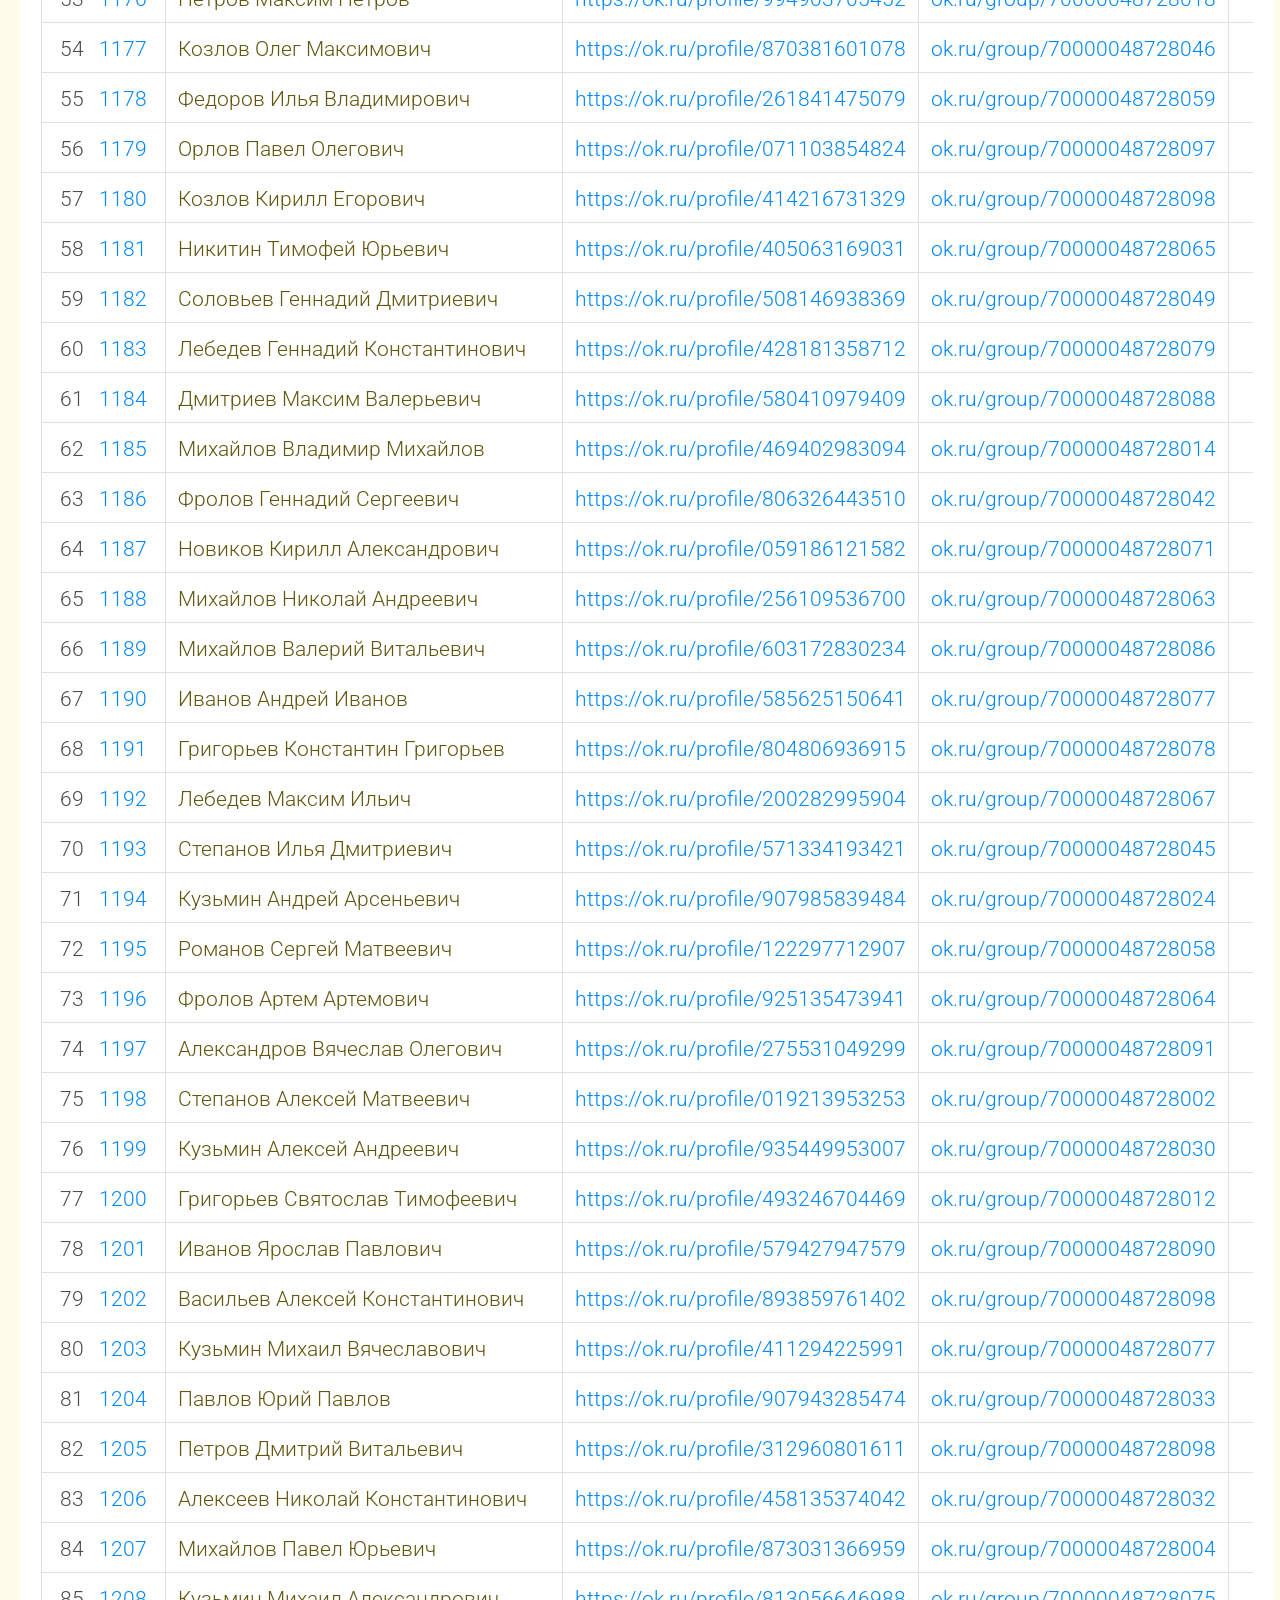
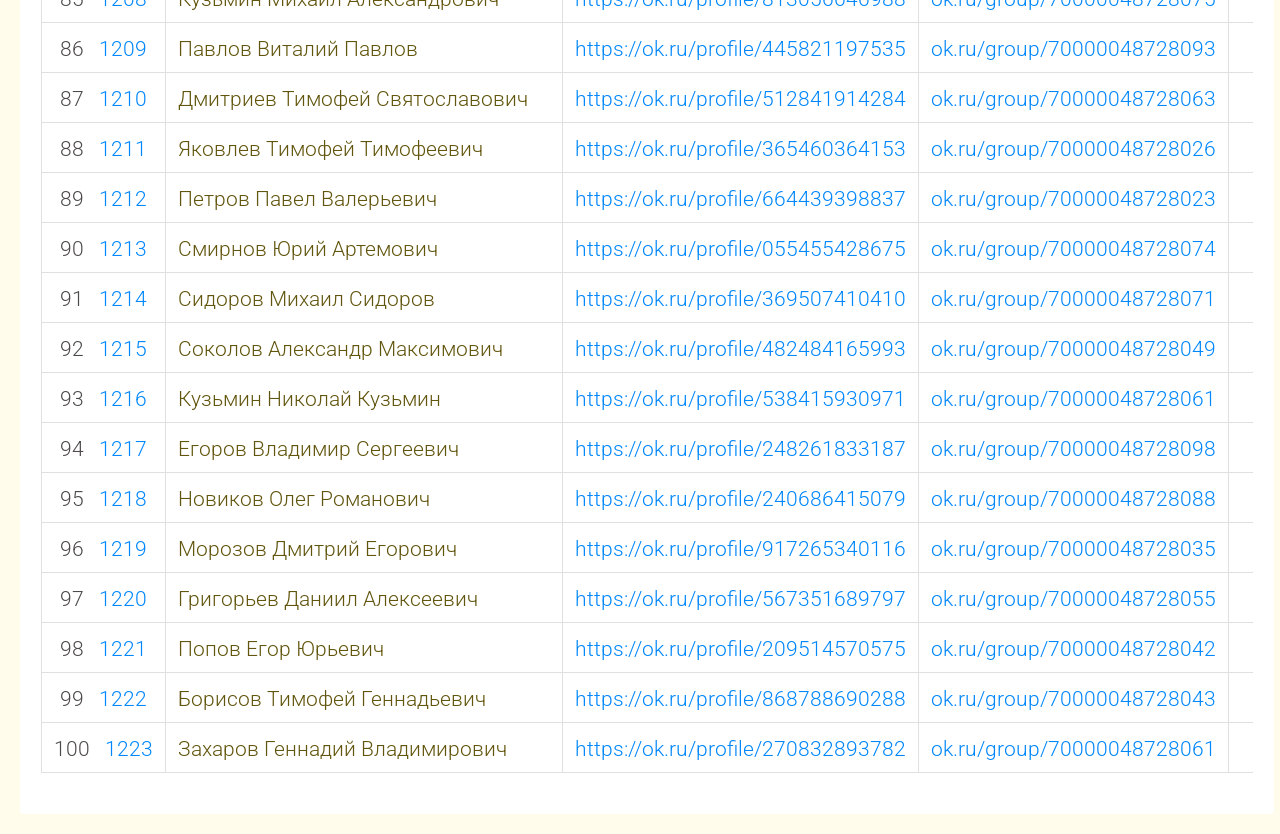
==== commit 636fac94: "Update index.html" ====
--- a/subcribers/index.html
+++ b/subcribers/index.html
@@ -279,14 +279,14 @@
                 <th class="table__search-cell">
                   <div class="table__search-input-wrapper">
                     <input type="text" class="table__search-input" data-search="id" placeholder="">
-                    <span class="table__search-icon"><svg width="23" height="23" viewBox="0 0 23 23" fill="none"
-                        xmlns="http://www.w3.org/2000/svg">
+                    <span class="table__search-icon">
+                      <svg width="23" height="23" viewBox="0 0 23 23" fill="none" xmlns="http://www.w3.org/2000/svg">
                         <path opacity="0.5"
                           d="M22.0417 21.7971L15.8847 15.3724C17.3642 13.5189 18.1021 11.1416 17.9446 8.73496C17.7872 6.32832 16.7466 4.07765 15.0394 2.45117C13.3322 0.824694 11.0898 -0.0523753 8.77869 0.00242131C6.46755 0.0572179 4.26563 1.03966 2.63098 2.74538C0.996342 4.45109 0.0548338 6.74875 0.00232043 9.16037C-0.050193 11.572 0.790332 13.9119 2.34904 15.6933C3.90775 17.4748 6.06464 18.5605 8.371 18.7248C10.6774 18.8891 12.9556 18.1192 14.7319 16.5753L20.8889 23L22.0417 21.7971ZM1.65971 9.3884C1.65971 7.87408 2.09005 6.39377 2.8963 5.13466C3.70256 3.87555 4.84852 2.8942 6.18927 2.31469C7.53003 1.73519 9.00535 1.58356 10.4287 1.87899C11.852 2.17442 13.1594 2.90363 14.1856 3.97442C15.2118 5.0452 15.9106 6.40946 16.1937 7.89468C16.4769 9.3799 16.3315 10.9194 15.7762 12.3184C15.2208 13.7175 14.2804 14.9133 13.0737 15.7546C11.8671 16.5959 10.4484 17.0449 8.99722 17.0449C7.05185 17.0427 5.18678 16.2353 3.8112 14.7999C2.43562 13.3645 1.66187 11.4183 1.65971 9.3884Z"
                           fill="#62560E" fill-opacity="0.7" />
                       </svg></span>
-                    <span class="table__search-clear"><svg width="30" height="30" viewBox="0 0 30 30"
-                        xmlns="http://www.w3.org/2000/svg">
+                    <span class="table__search-clear">
+                      <svg width="30" height="30" viewBox="0 0 30 30" xmlns="http://www.w3.org/2000/svg">
                         <path fill-rule="evenodd" clip-rule="evenodd"
                           d="M30 15C30 23.2845 23.2845 30 15 30C6.7155 30 0 23.2845 0 15C0 6.7155 6.7155 0 15 0C23.2845 0 30 6.7155 30 15ZM9.1665 20.8335C9.0259 20.6929 8.94691 20.5021 8.94691 20.3032C8.94691 20.1044 9.0259 19.9136 9.1665 19.773L13.9395 15L9.1665 10.227C9.02988 10.0855 8.95429 9.8961 8.95599 9.69945C8.9577 9.5028 9.03658 9.31469 9.17564 9.17564C9.31469 9.03658 9.5028 8.9577 9.69945 8.95599C9.8961 8.95429 10.0855 9.02988 10.227 9.1665L15 13.9395L19.773 9.1665C19.9145 9.02988 20.1039 8.95429 20.3006 8.95599C20.4972 8.9577 20.6853 9.03658 20.8244 9.17564C20.9634 9.31469 21.0423 9.5028 21.044 9.69945C21.0457 9.8961 20.9701 10.0855 20.8335 10.227L16.0605 15L20.8335 19.773C20.9701 19.9145 21.0457 20.1039 21.044 20.3006C21.0423 20.4972 20.9634 20.6853 20.8244 20.8244C20.6853 20.9634 20.4972 21.0423 20.3006 21.044C20.1039 21.0457 19.9145 20.9701 19.773 20.8335L15 16.0605L10.227 20.8335C10.0864 20.9741 9.89562 21.0531 9.69675 21.0531C9.49788 21.0531 9.30715 20.9741 9.1665 20.8335Z"
                           fill-opacity="0.6" />
--- a/subcribers/css/subscribers.css
+++ b/subcribers/css/subscribers.css
@@ -179,8 +179,7 @@
   display: flex;
   align-items: flex-start;
   justify-content: space-between;
-  margin-bottom: 20px;
-  padding-bottom: 20px;
+  margin-bottom: 17px;
 }
 
 .page-header__title {
@@ -284,7 +283,7 @@
   align-items: center;
   justify-content: space-between;
   padding: 8px 12px;
-  border: 0.3px solid #8B7355;
+  border: 0.30px solid rgba(98, 86, 14, 0.45);
   border-radius: 4px;
   background: #FFFEFB;
   cursor: pointer;
@@ -340,7 +339,7 @@
   margin-left: 8px;
   cursor: pointer;
   display: none;
-  color: rgba(98, 86, 14, 0.6);
+  color: rgba(98, 86, 14);
   flex-shrink: 0;
   font-size: 14px;
   line-height: 1;
@@ -639,7 +638,7 @@
 .pagination {
   display: flex;
   align-items: center;
-  gap: 4px;
+  gap: 10px;
   margin-left: auto;
   height: 50px;
 }
@@ -858,7 +857,6 @@
   content: '';
   font-size: 10px;
   opacity: 0.5;
-  margin-left: 4px;
 }
 
 .table__header-cell--sorted-asc::after {
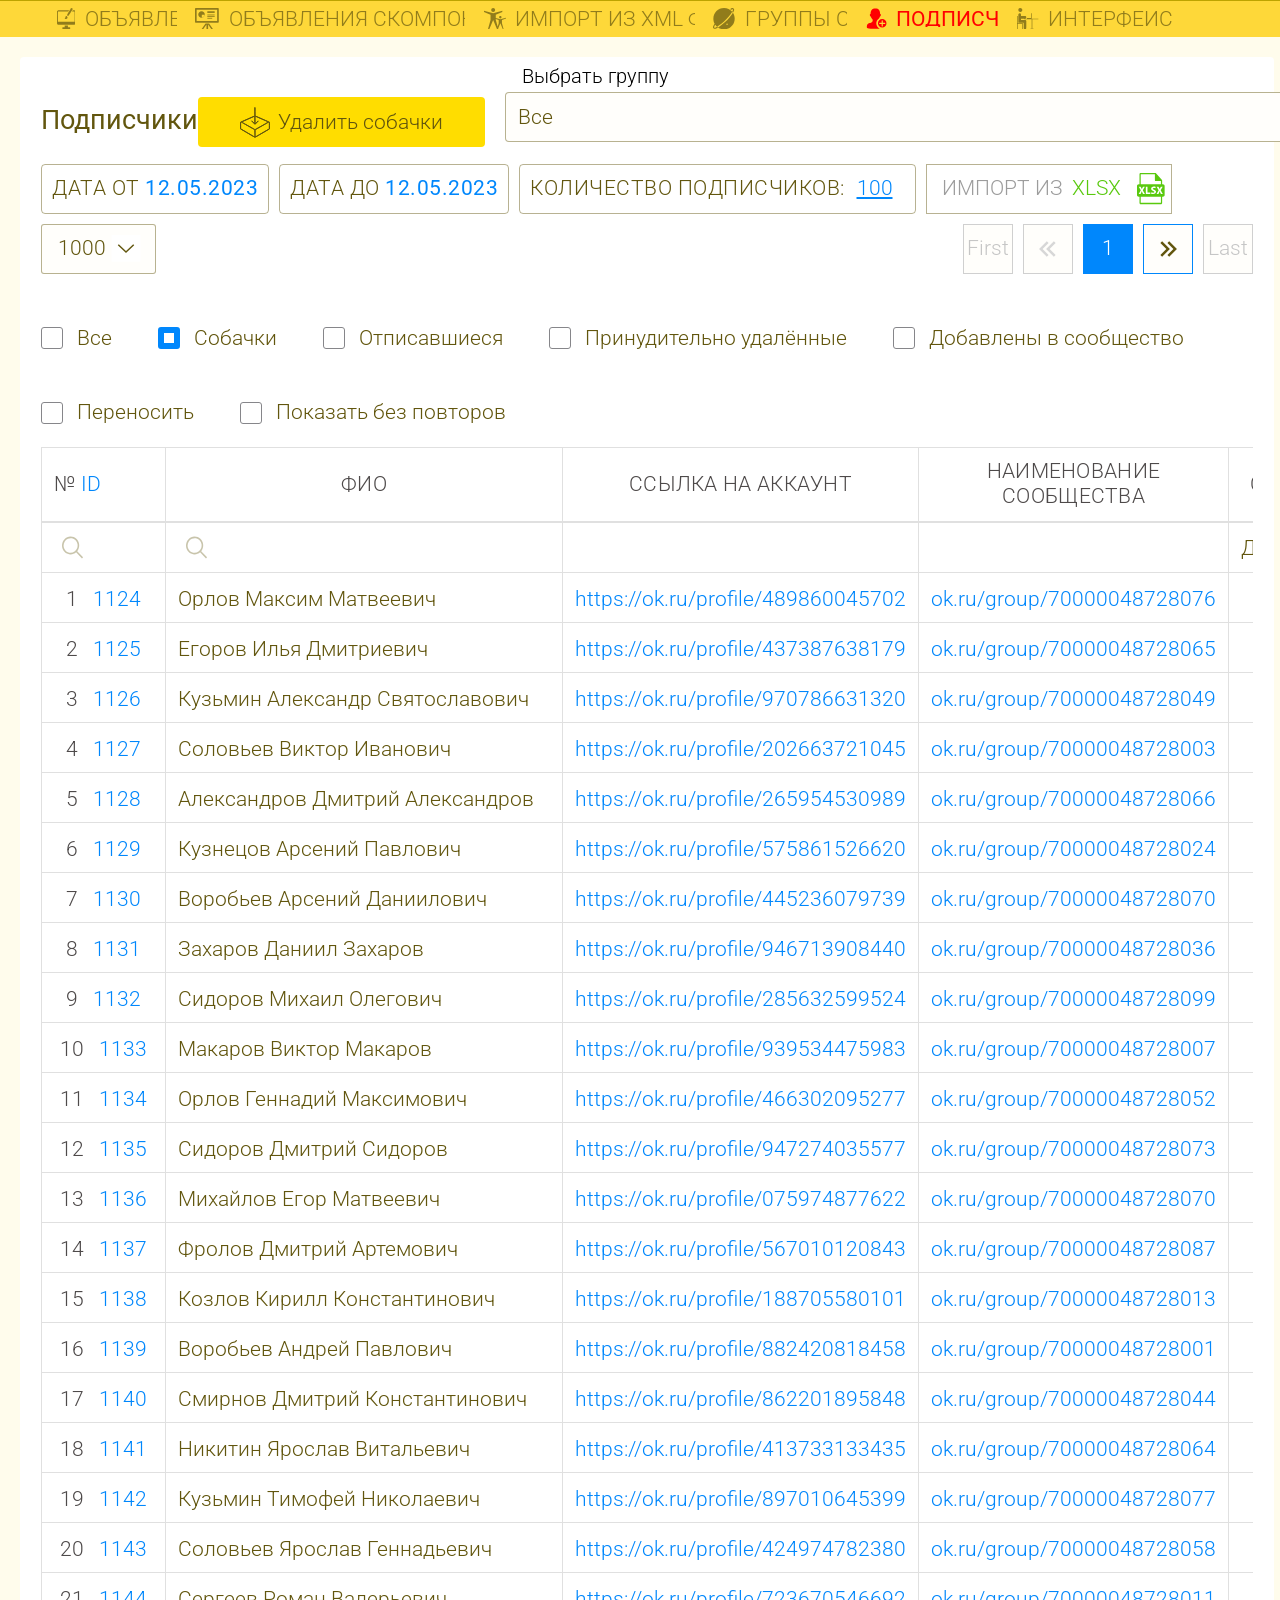
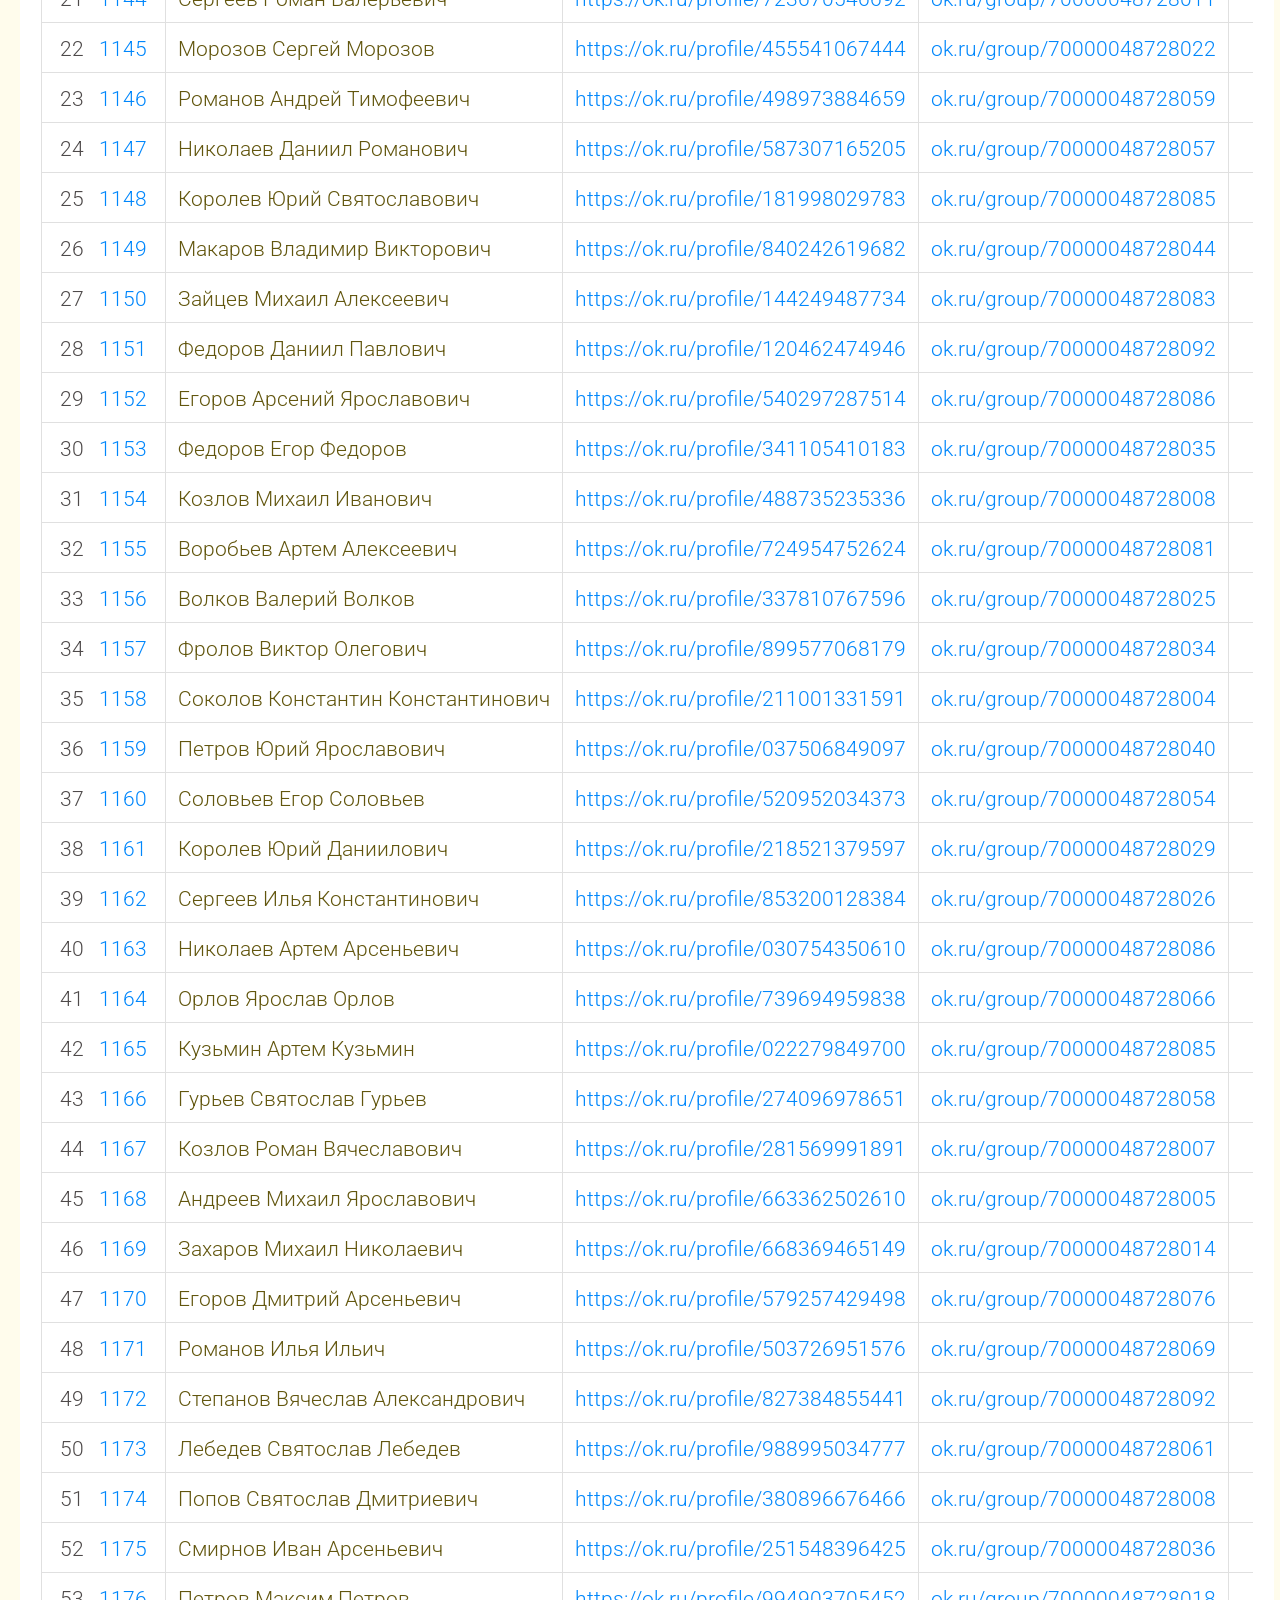
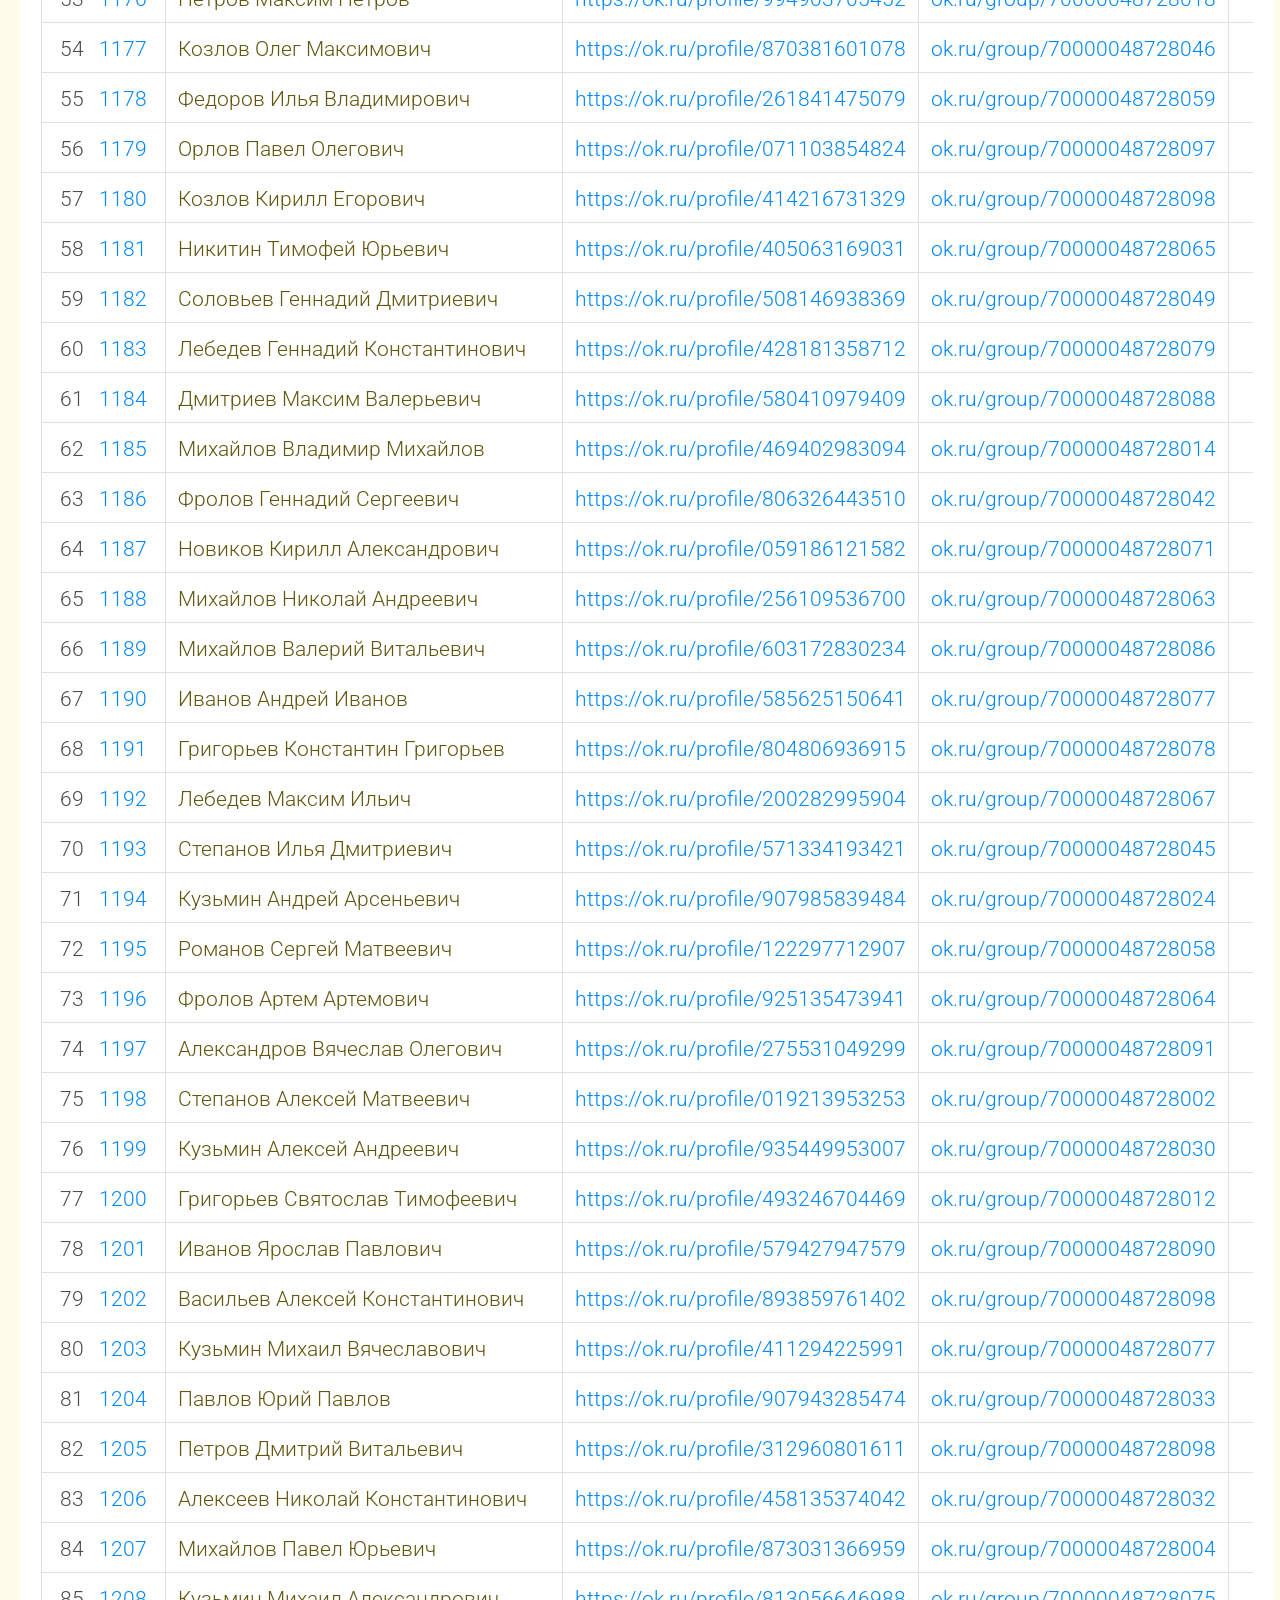
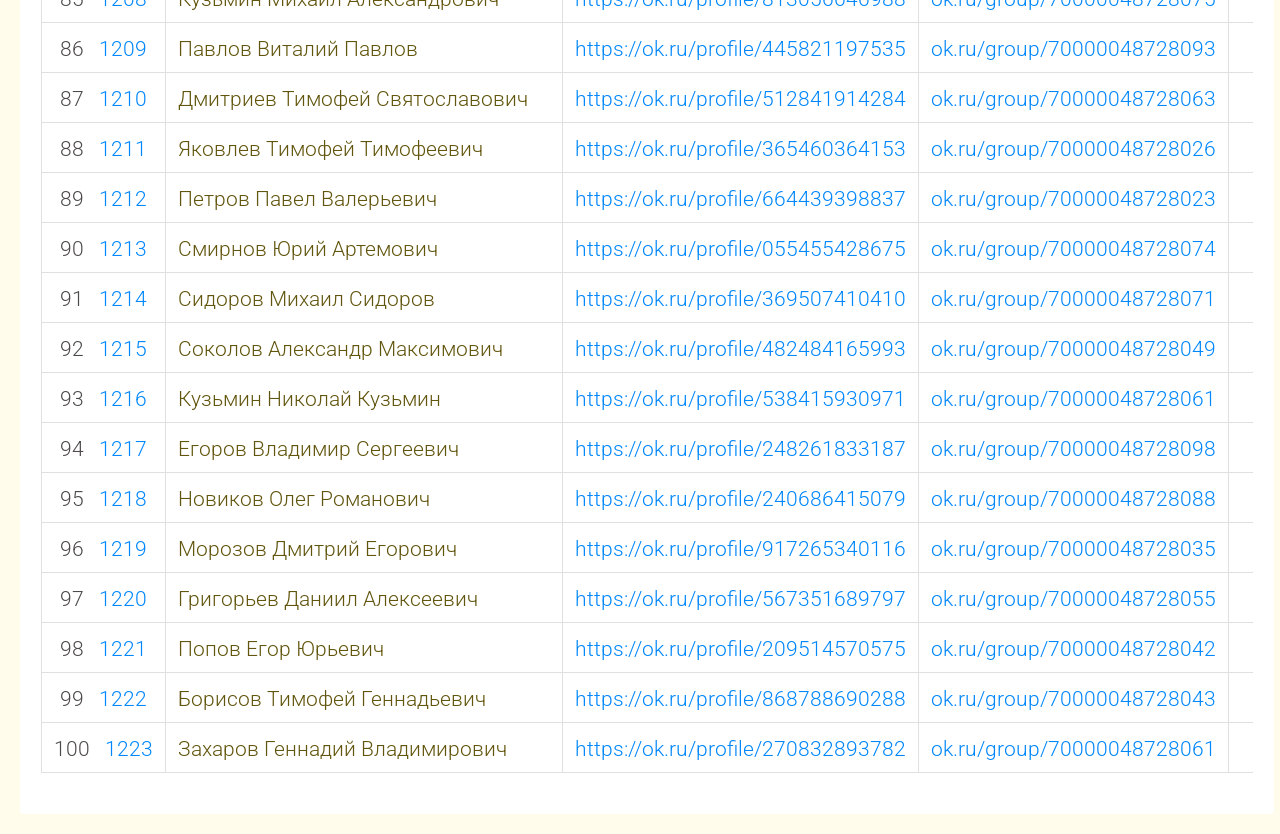
==== commit 389f4008: "Add files via upload" ====
--- a/subcribers/index.html
+++ b/subcribers/index.html
@@ -1,4 +1,4 @@
-<!doctype html>
+﻿<!doctype html>
 <html lang="ru">
 
   <head>
--- a/subcribers/css/subscribers.css
+++ b/subcribers/css/subscribers.css
@@ -904,6 +904,7 @@
 .table__search-input {
   width: 100%;
   padding: 6px 36px 6px 36px;
+
   border-radius: 3px;
   font-size: 18px;
   color: #4E4A4A;
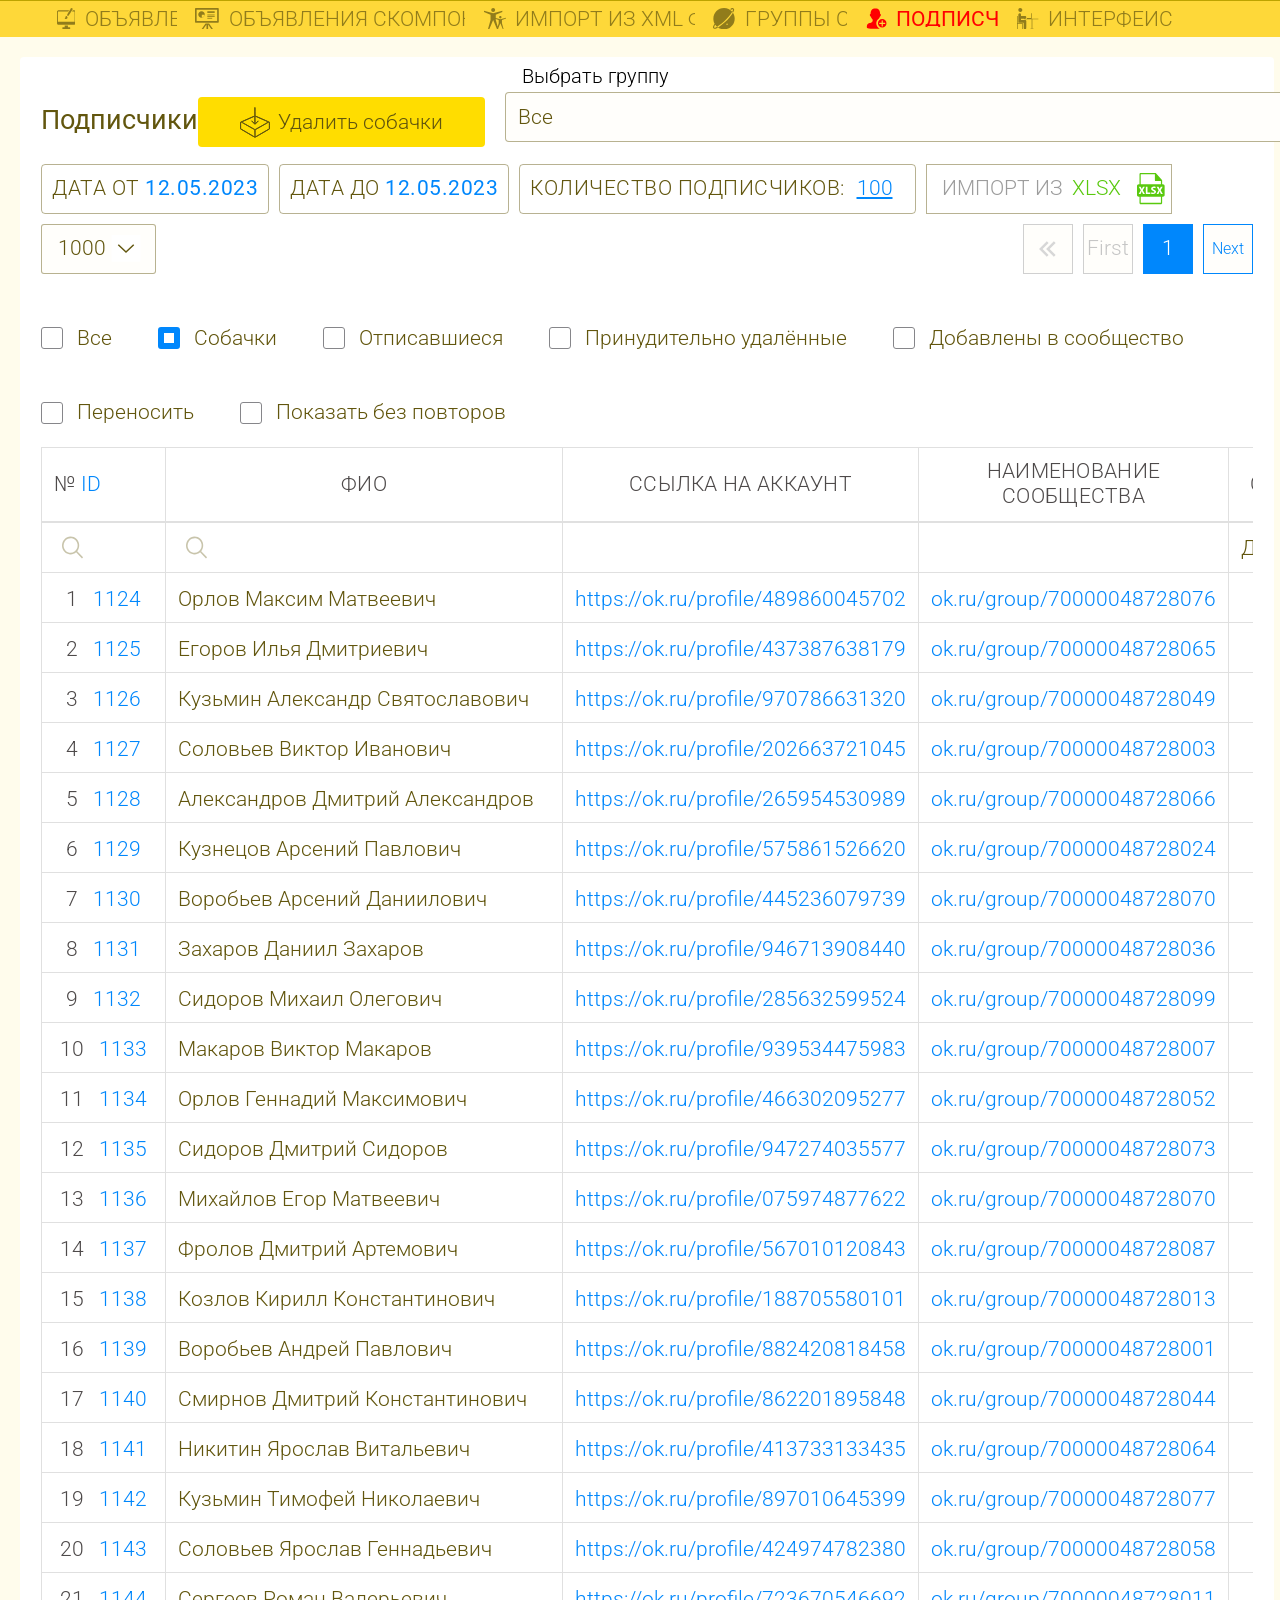
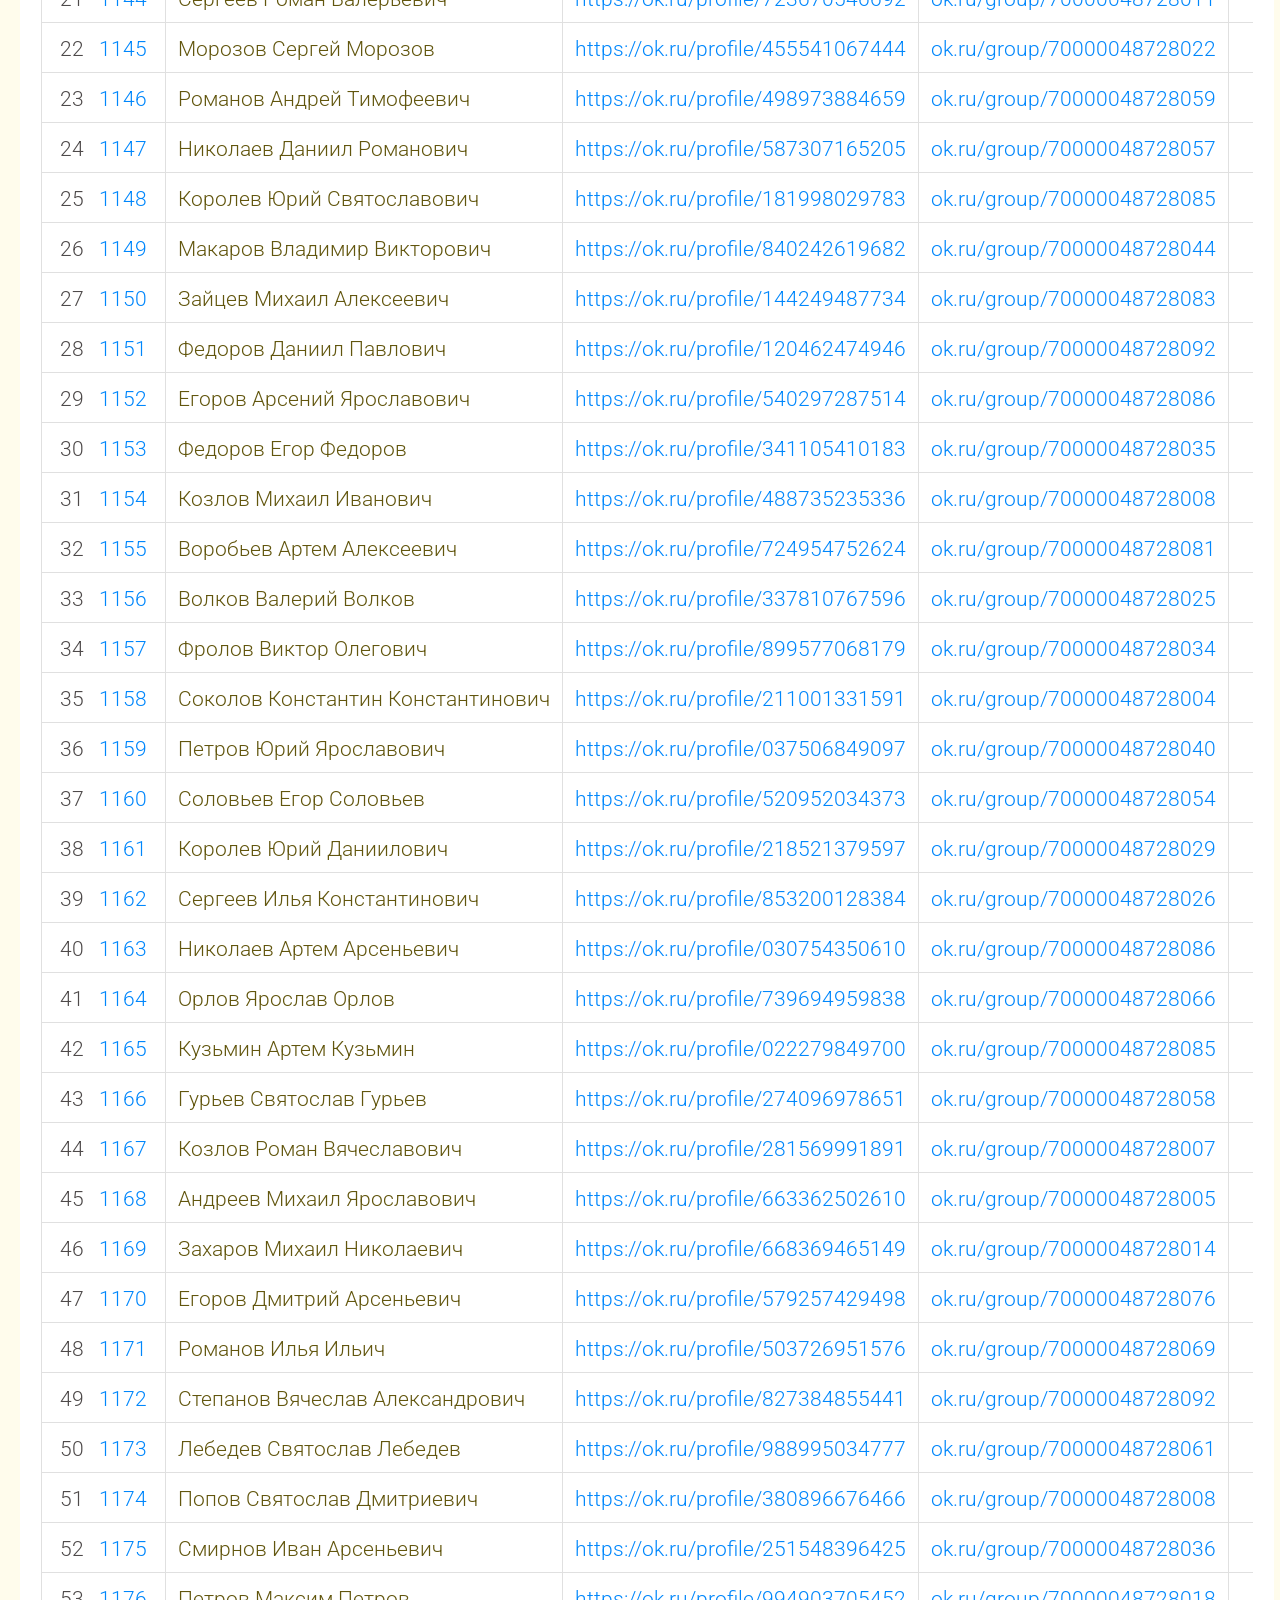
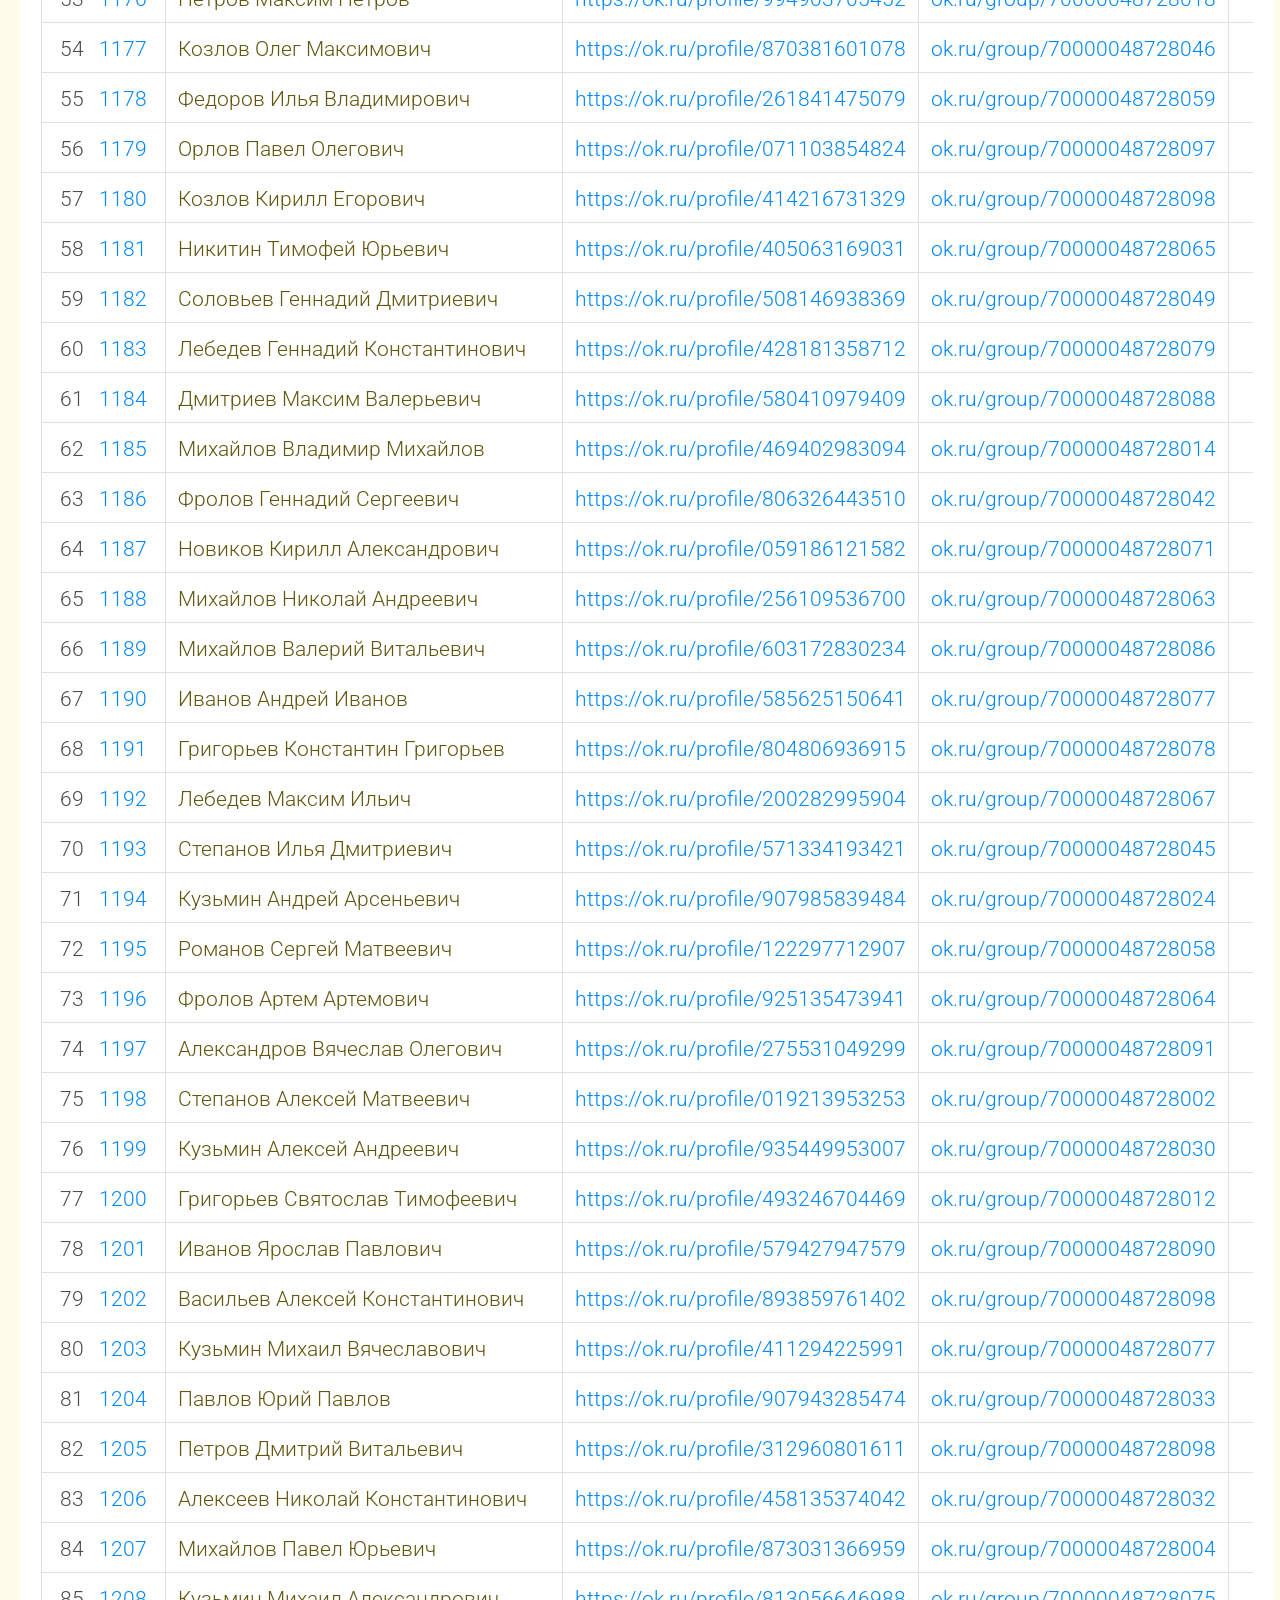
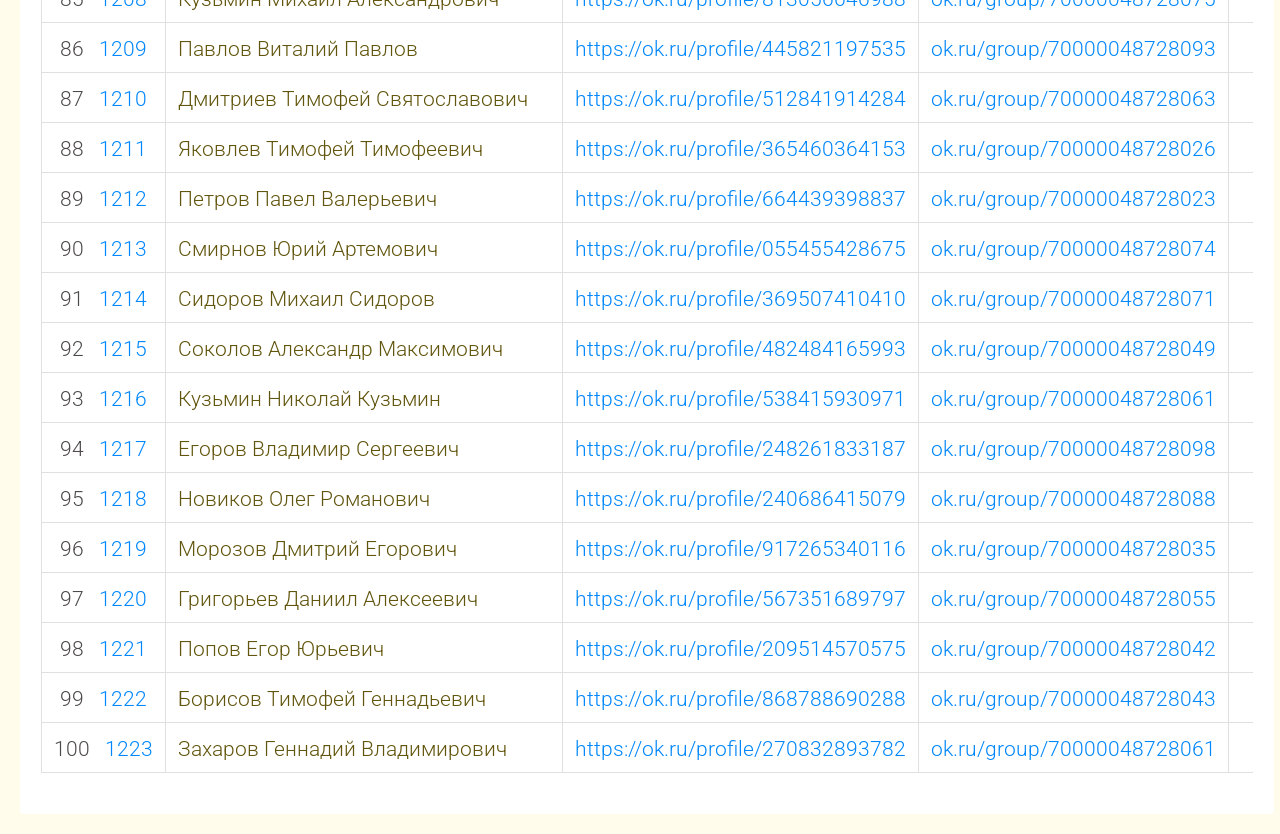
==== commit 01b0591c: "Update index.html" ====
--- a/subcribers/index.html
+++ b/subcribers/index.html
@@ -1,4 +1,4 @@
-﻿<!doctype html>
+<!doctype html>
 <html lang="ru">
 
   <head>
@@ -199,23 +199,7 @@
           </div>
 
           <!-- Pagination -->
-          <div class="pagination">
-            <span class="pagination__item pagination__item--disabled"><svg width="30" height="30" viewBox="0 0 30 30"
-                fill="none" xmlns="http://www.w3.org/2000/svg">
-                <path
-                  d="M6.04504 15.0003L13.8038 22.7591L15.5713 20.9916L9.58004 15.0003L15.5713 9.00908L13.8038 7.24158L6.04504 15.0003ZM13.1075 15.0003L20.8663 22.7591L22.6338 20.9916L16.6425 15.0003L22.6338 9.00908L20.8663 7.24158L13.1075 15.0003Z"
-                  fill="#D7D7D7" />
-              </svg></span>
-            <span class="pagination__item pagination__item--disabled">First</span>
-            <span class="pagination__item pagination__item--active">1</span>
-            <span class="pagination__item">2</span>
-            <span class="pagination__item">3</span>
-            <span class="pagination__item">4</span>
-            <span class="pagination__item">5</span>
-            <span class="pagination__item">...</span>
-            <span class="pagination__item">23</span>
-            <span class="pagination__item pagination__item--link">Next</span>
-          </div>
+          <div class="pagination"></div>
         </div>
 
         <!-- Checkboxes Row -->
